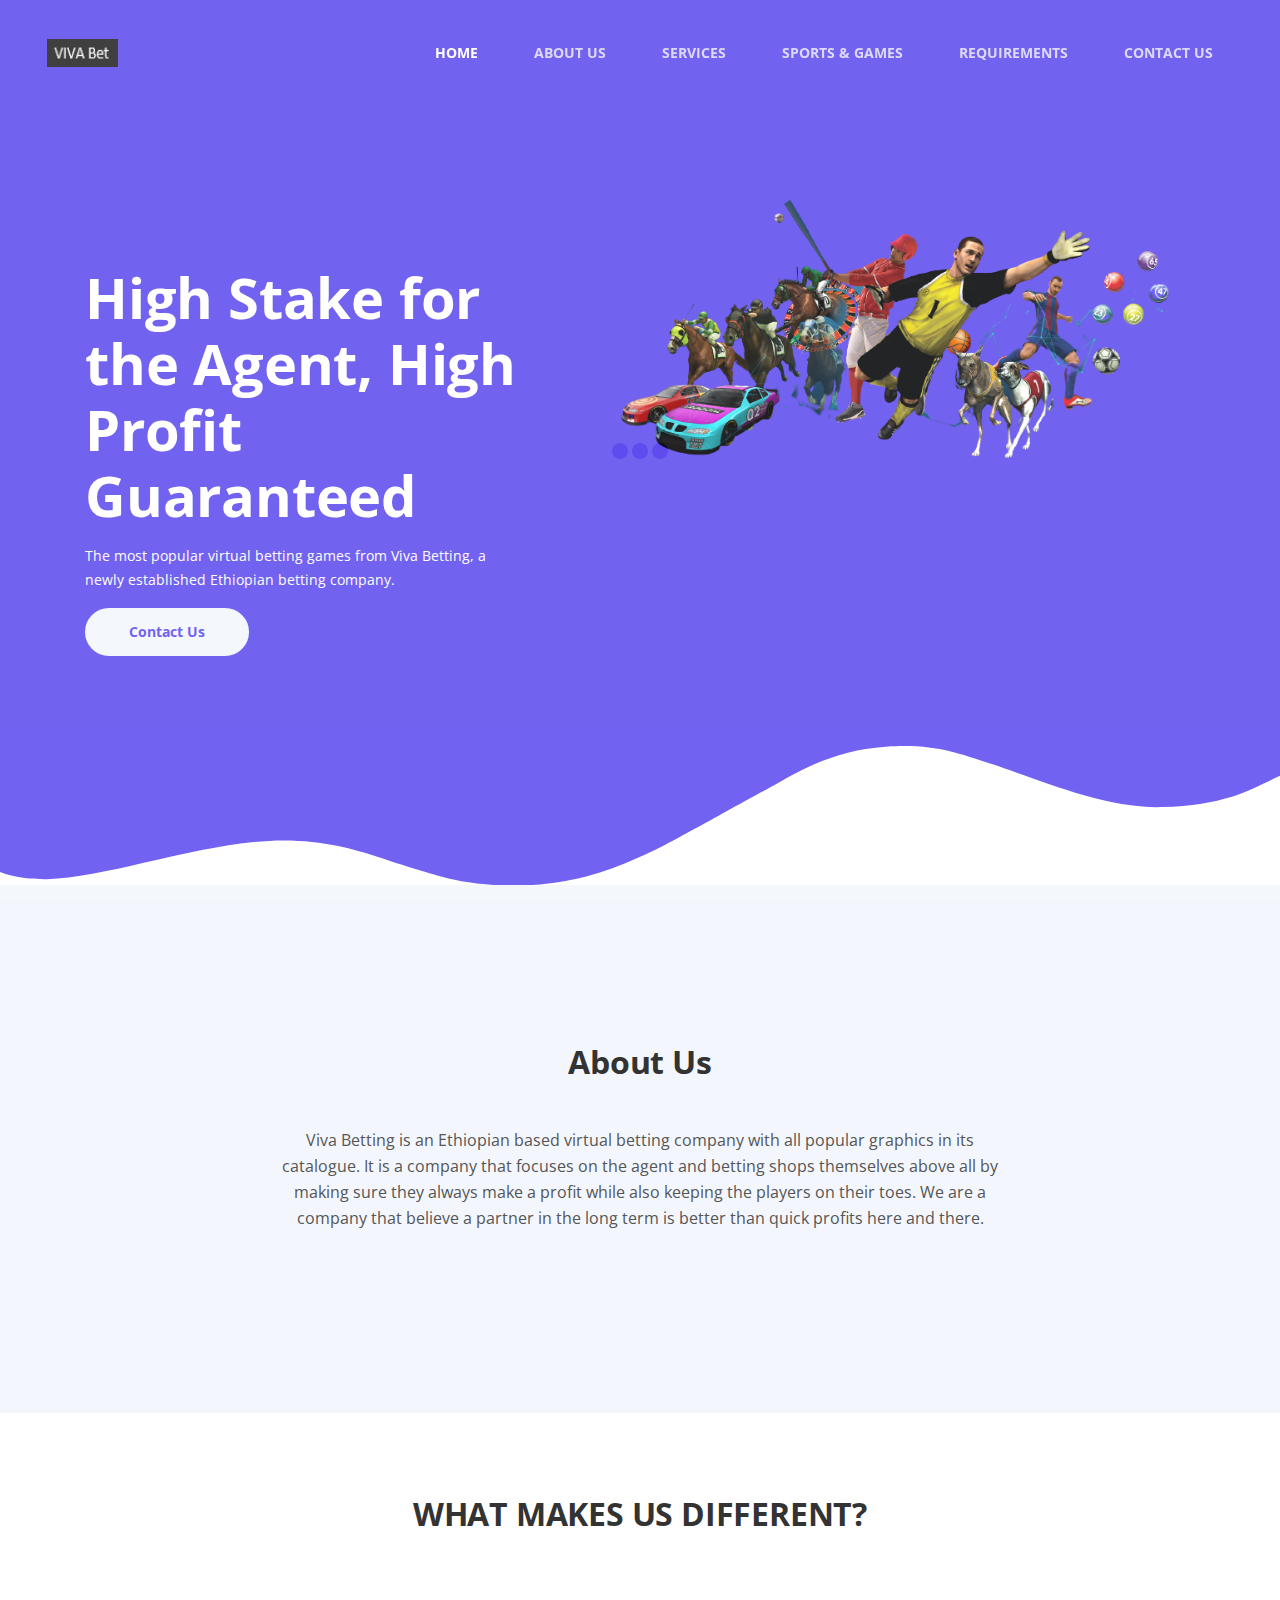
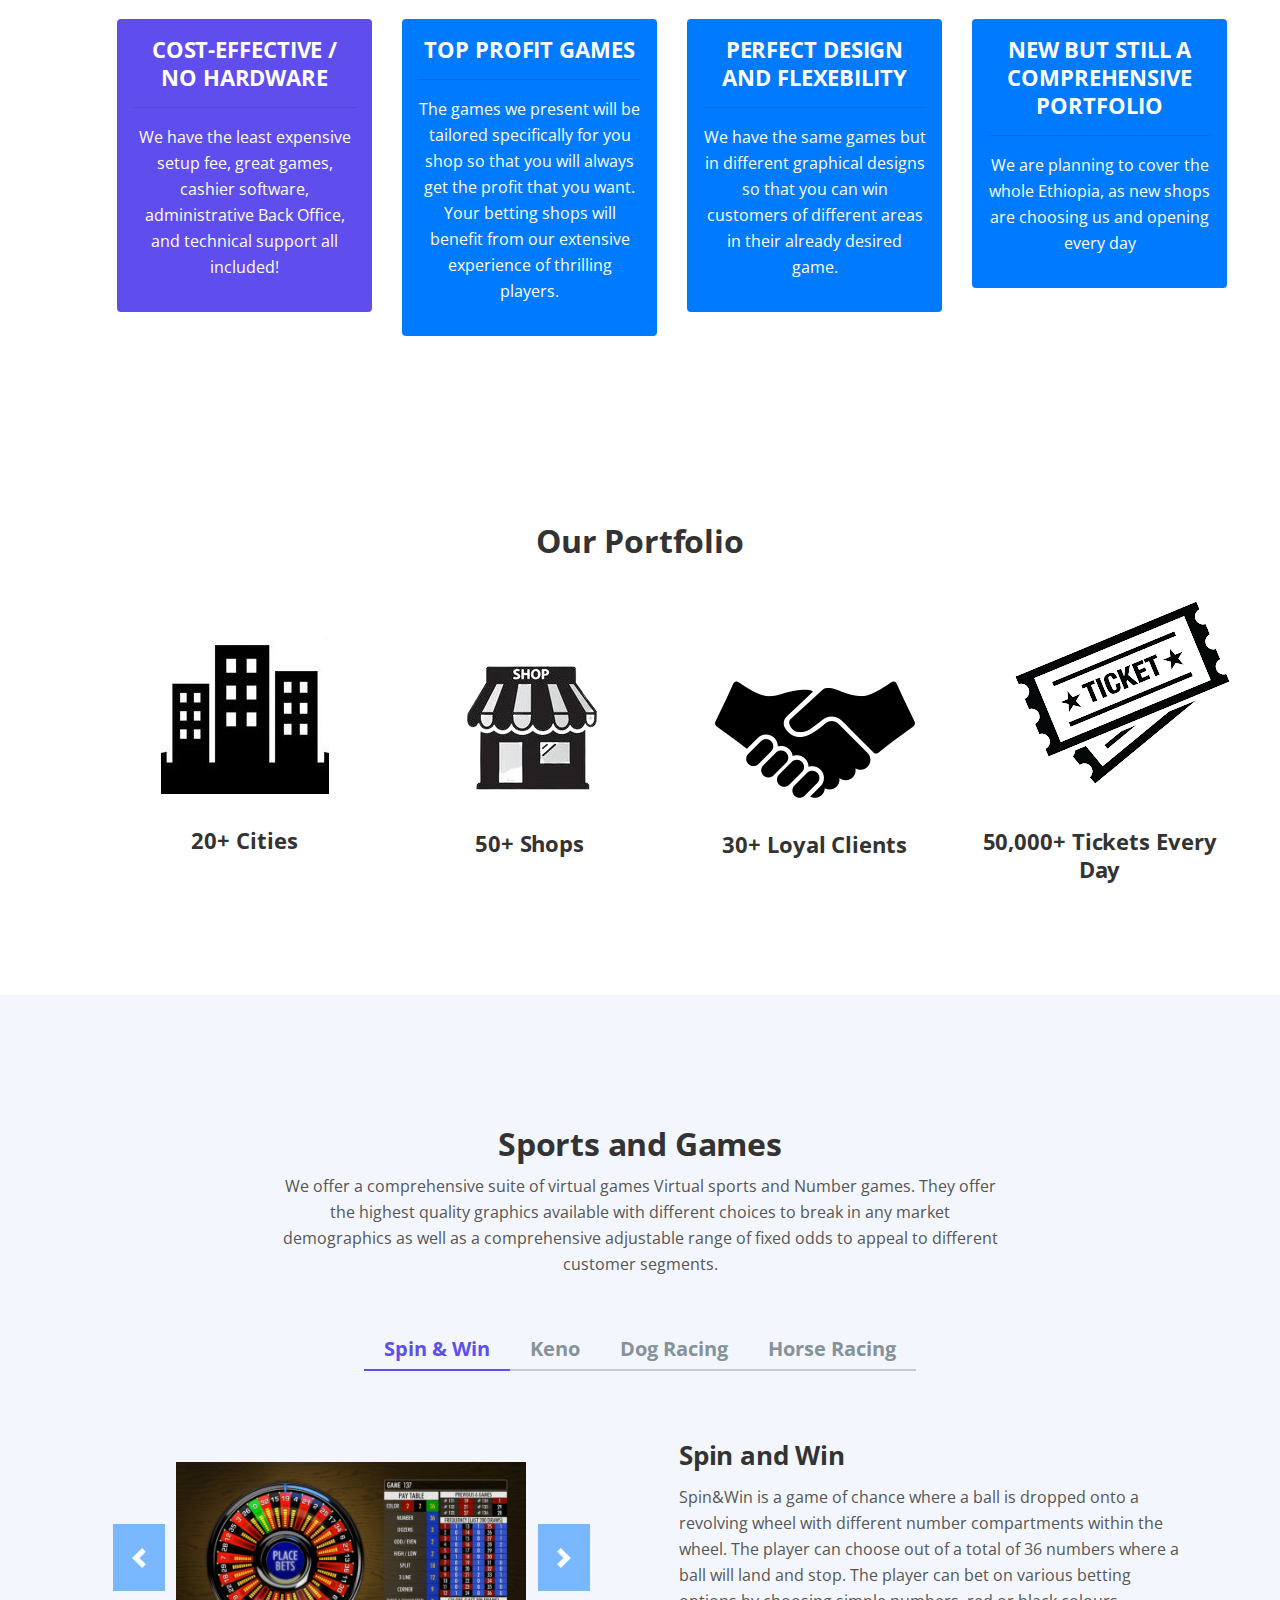
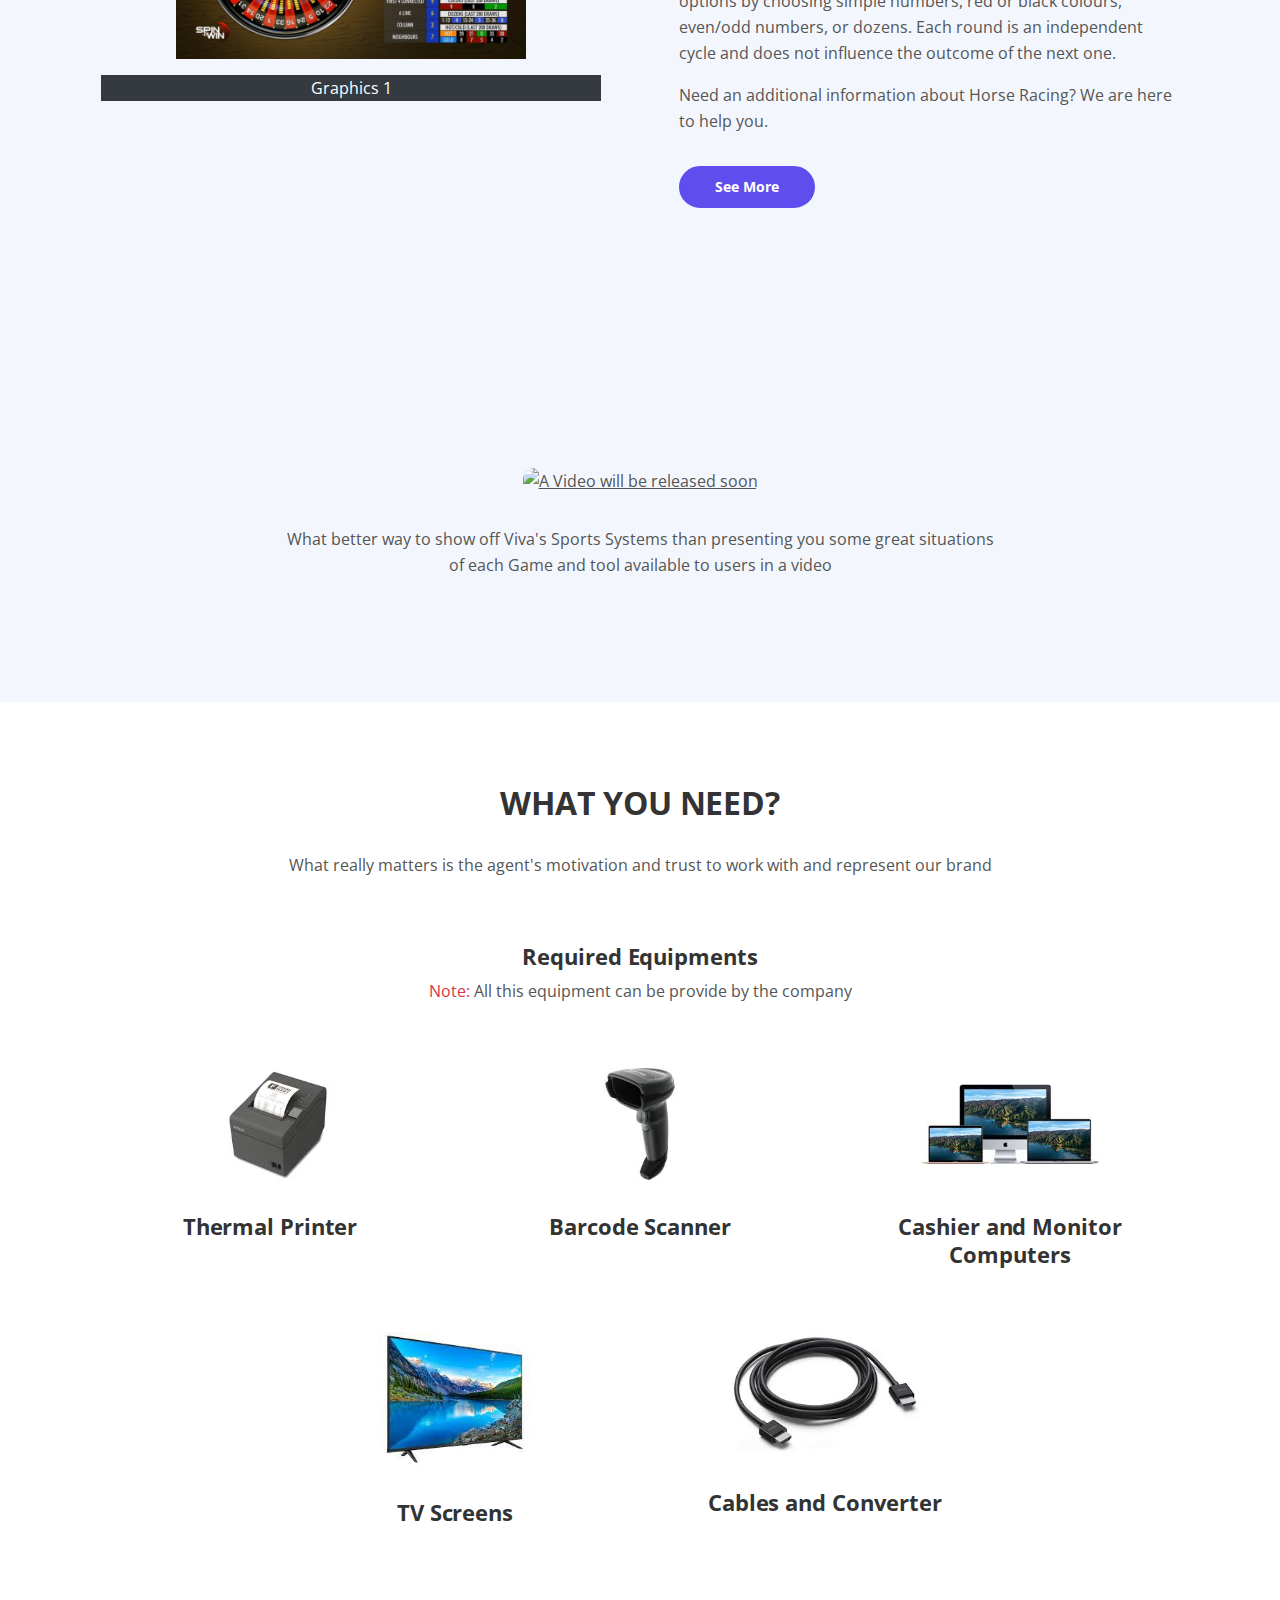
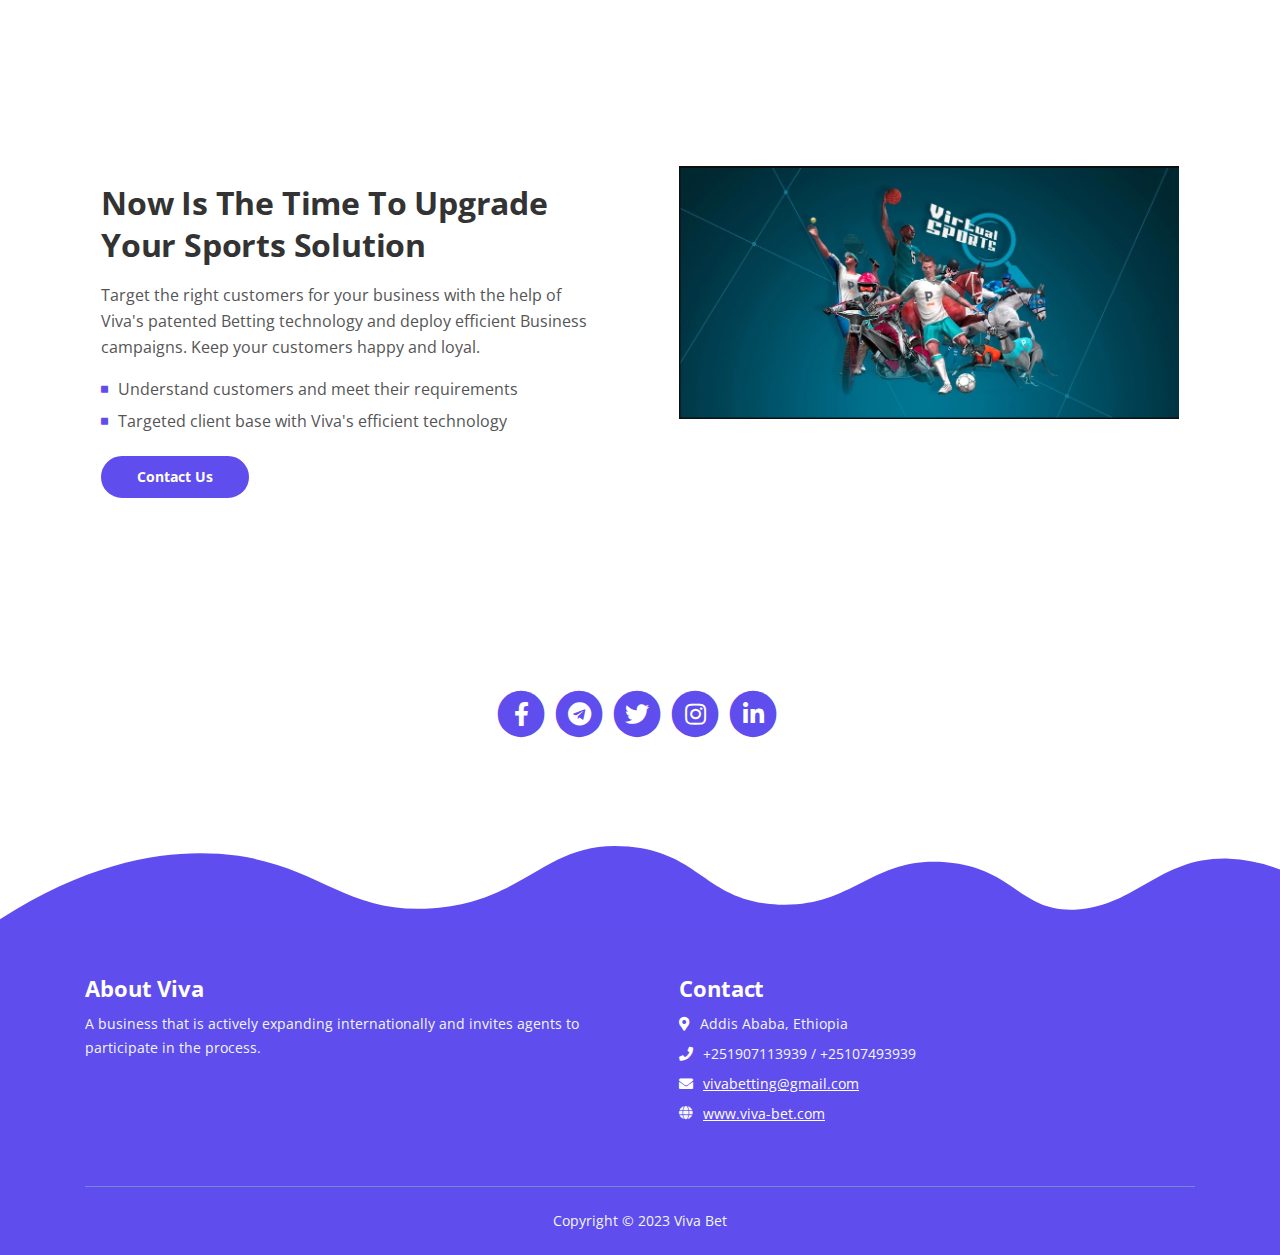
==== index-amh.html @ ebb405bd "index amh and eng uploaded" ====
<!DOCTYPE html>
<html lang="en">
<head>
    <meta charset="utf-8">
    <meta name="viewport" content="width=device-width, initial-scale=1, shrink-to-fit=no">
    
    <!-- SEO Meta Tags -->
    <meta name="description" content="Viva is a HTML landing page built with Bootstrap">
    <meta name="author" content="Inovatik">

  <meta property="og:site_name" content="" />
	<meta property="og:site" content="" /> 
	<meta property="og:title" content=""/> 
	<meta property="og:description" content="" /> 
	<meta property="og:image" content="" /> 
	<meta property="og:url" content="" /> 
	<meta property="og:type" content="article" />

    <title>Viva Bet</title>
    <link href="https://fonts.googleapis.com/css?family=Open+Sans:400,400i,700&display=swap&subset=latin-ext" rel="stylesheet">
    <link href="css/bootstrap.css" rel="stylesheet">
    <link href="css/fontawesome-all.css" rel="stylesheet">
    <link href="css/swiper.css" rel="stylesheet">
	<link href="css/magnific-popup.css" rel="stylesheet">
	<link href="css/styles.css" rel="stylesheet">
    <link rel="icon" href="images/favicon.ico">
</head>
<body data-spy="scroll" data-target=".fixed-top">
	<div class="spinner-wrapper">
        <div class="spinner">
            <div class="bounce1"></div>
            <div class="bounce2"></div>
            <div class="bounce3"></div>
        </div>
    </div>

    <nav class="navbar navbar-expand-lg navbar-dark navbar-custom fixed-top">
        <div class="container">
            <a class="navbar-brand logo-image text-decoration-none" href="index.html">
                <img src="images/logo.jpg" alt="alternative">
                </a> 
            <button class="navbar-toggler" type="button" data-toggle="collapse" data-target="#navbarsExampleDefault" aria-controls="navbarsExampleDefault" aria-expanded="false" aria-label="Toggle navigation">
                <span class="navbar-toggler-awesome fas fa-bars"></span>
                <span class="navbar-toggler-awesome fas fa-times"></span>
            </button>
            <div class="collapse navbar-collapse" id="navbarsExampleDefault">
                <ul class="navbar-nav ml-auto">
                    <li class="nav-item mx-3">
                        <a class="nav-link page-scroll" href="#header">HOME <span class="sr-only">(current)</span></a>
                    </li>
                    <li class="nav-item mx-3">
                        <a class="nav-link page-scroll" href="#about">ABOUT US</a>
                    </li>  
                    <li class="nav-item mx-3">
                        <a class="nav-link page-scroll" href="#services">SERVICES</a>
                    </li>   
                    <li class="nav-item mx-3">
                        <a class="nav-link page-scroll" href="#sports">SPORTS & GAMES</a>
                    </li> 
                    <li class="nav-item dropdown mx-3">
                        <a class="nav-link page-scroll" href="#requirements">REQUIREMENTS</a>
                    </li>
                    <li class="nav-item dropdown mx-3">
                        <a class="nav-link page-scroll" href="#contact">CONTACT US</a>
                    </li>
                </ul>
            </div>
        </div>
    </nav> 
    <header id="header" class="header">
        <div class="header-content">
            <div class="container">
                <div class="row">
                    <div class="col-lg-6 col-xl-5">
                        <div class="text-container">
                            <h1>
                                High Stake for the Agent, High Profit Guaranteed
                            </h1>
                            <p class="p-small text-white"> The most popular virtual betting games from Viva Betting, a newly established Ethiopian betting company. </p>
                            <a class="btn-solid-lg page-scroll" href="#contact">Contact Us</a>
                        </div>
                    </div> 
                    <div class="col-lg-6 col-xl-7">
                        <div class="image-container">
                            <div class="img-wrapper">
                                <img class="img-fluid" src="images/virtual-sports.png" alt="alternative">
                            </div>
                        </div> 
                    </div> 
                </div>
            </div> 
        </div> 
    </header>

    <svg class="header-frame" data-name="Layer 1" xmlns="http://www.w3.org/2000/svg" preserveAspectRatio="none" viewBox="0 0 1920 310"><defs><style>.cls-1{fill:#5f4def;}</style></defs><title>header-frame</title><path class="cls-1" d="M0,283.054c22.75,12.98,53.1,15.2,70.635,14.808,92.115-2.077,238.3-79.9,354.895-79.938,59.97-.019,106.17,18.059,141.58,34,47.778,21.511,47.778,21.511,90,38.938,28.418,11.731,85.344,26.169,152.992,17.971,68.127-8.255,115.933-34.963,166.492-67.393,37.467-24.032,148.6-112.008,171.753-127.963,27.951-19.26,87.771-81.155,180.71-89.341,72.016-6.343,105.479,12.388,157.434,35.467,69.73,30.976,168.93,92.28,256.514,89.405,100.992-3.315,140.276-41.7,177-64.9V0.24H0V283.054Z"/></svg>


    <div id="about" class="tabs">
        <div class="container">
            <div class="row">
                <div class="col-lg-12">
                    <h1 class="my-4 text-center"> About Us </h1>
                </div>
                <p class="p-heading mt-3">
                    Viva Betting is an Ethiopian based virtual betting company with all popular graphics in its catalogue. It is a company that focuses on the agent and betting shops themselves above all by making sure they always make a profit while also keeping the players on their toes.
We are a company that believe a partner in the long term is better than quick profits here and there.
                </p>
                </div>  
                </div>  
                </div>

    <div id="services">
    <div class="cards-1">
        <div class="container">
            <div class="row">
                <div class="col-lg-12">
                    <h1 class="my-4"> WHAT MAKES US DIFFERENT? </h1>
                </div>
            </div>
            <div class="row pt-5">
                    <div class="col-md-3 mt-2">
                    <div class="card p-3" style="background-color: #5f4dee;">
                        <div class="card-body">
                            <h4 class="card-title text-white"> COST-EFFECTIVE / NO HARDWARE </h4>
                            <hr/>
                            <p class="text-white"> We have the least expensive setup fee, great games, cashier software, administrative Back Office, and technical support all included!</p>
                        </div>
                    </div>
                </div>

                <div class="col-md-3 mt-2">
                    <div class="card bg-primary p-3">
                        <div class="card-body">
                            <h4 class="card-title text-white"> TOP PROFIT GAMES </h4>
                            <hr/>
                            <p class="text-white"> The games we present will be tailored specifically for you shop so that you will always get the profit that you want. Your betting shops will benefit from our extensive experience of thrilling players. </p>
                        </div>
                    </div>
                </div>
                   
                <div class="col-md-3 mt-2">
                    <div class="card bg-primary p-3">
                        <div class="card-body">
                            <h4 class="card-title text-white">  PERFECT DESIGN AND FLEXEBILITY </h4>
                            <hr/>
                            <p class="text-white"> We have the same games but in different graphical designs so that you can win customers of different areas in their already desired game. </p>
                        </div>
                    </div>
                </div>
                        
                <div class="col-md-3 mt-2">
                <div class="card bg-primary p-3">
                    <div class="card-body">
                        <h4 class="card-title text-white">  NEW BUT STILL A COMPREHENSIVE PORTFOLIO </h4>
                        <hr/>
                        <p class="text-white"> We are planning to cover the whole Ethiopia, as new shops are choosing us and opening every day</p>
                    </div>
                </div>
            </div>

            </div> 
        </div> 
    </div> 

      <div id="services">
    <div class="cards-1">
        <div class="container">
            <div class="row">
                <div class="col-lg-12">
                    <h1 class="my-4"> Our Portfolio </h1>
                </div>
            </div>
            <div class="row">
                <div class="col-md-3 mt-5">
                    <div class="card">
                        <div class="card-body">
                            <div class="card-image">
                                <img src="images/city.jpg" alt="city">
                            </div>
                            <h4 class="card-title"> 20+ Cities </h4>
                        </div>
                    </div>
                </div>

                <div class="col-md-3 mt-5">
                    <div class="card mt-3 pt-1">
                        <div class="card-body">
                            <div class="card-image">
                                <img src="images/shop.png" alt="shop">
                            </div>
                            <h4 class="card-title"> 50+ Shops </h4>
                        </div>
                    </div>
                </div>

                <div class="col-md-3 mt-2">
                    <div class="card">
                        <div class="card-body">
                            <div class="card-image">
                                <img src="images/client.png" alt="client">
                            </div>
                            <h4 class="card-title"> 30+ Loyal Clients </h4>
                        </div>
                    </div>
                </div>
                   
                <div class="col-md-3">
                    <div class="card">
                        <div class="card-body">
                            <div class="card-image">
                                <img src="images/ticket.png" alt="ticket">
                            </div>

                             <h4 class="card-title"> 50,000+ Tickets Every Day </h4>
                            </div>
                    </div>
                    
                </div> 
            </div> 
        </div> 
    </div> 
    
    <div id="sports" class="tabs">
        <div class="container">
            <div class="row">
                <div class="col-lg-12">
                    <h2 class="h2-heading"> Sports and Games </h2>
                    <p class="p-heading">
                        We offer a comprehensive suite of virtual games Virtual sports and Number games. They offer the highest quality graphics available with different choices to break in any market demographics as well as a comprehensive adjustable range of fixed odds to appeal to different customer segments.
                    </p>
                </div>
            </div> 
            <div class="row">
                <div class="col-lg-12">
                    <ul class="nav nav-tabs" id="argoTabs" role="tablist">
			     <li class="nav-item">
                            <a class="nav-link active" id="nav-tab-3" data-toggle="tab" href="#tab-3" role="tab"
                             aria-controls="tab-3" aria-selected="false">
                             Spin & Win 
                            </a>
                        </li>
                        <li class="nav-item">
                            <a class="nav-link" id="nav-tab-4" data-toggle="tab" href="#tab-4" role="tab"
                             aria-controls="tab-4" aria-selected="false">
                             Keno 
                            </a>
                        </li>
                       
                        <li class="nav-item">
                            <a class="nav-link" id="nav-tab-2" data-toggle="tab" href="#tab-2" role="tab" 
                            aria-controls="tab-2" aria-selected="false">
                            Dog Racing
                        </a>
                        </li>
                        <li class="nav-item">
                            <a class="nav-link" id="nav-tab-1" data-toggle="tab" href="#tab-1" role="tab" aria-controls="tab-1" aria-selected="true">Horse Racing</a>
                        </li>
                    </ul>
                    
                    <div class="tab-content" id="argoTabsContent">

                        <div class="tab-pane fade show active" id="tab-3" role="tabpanel" aria-labelledby="tab-3">
                            <div class="row">
                                <div class="col-lg-6">
                                    <div class="image-container">
                                          <div id="myCarousel-2" class="carousel slide" data-ride="carousel">
  <div class="carousel-inner">
    <div class="carousel-item active">
     <img class="d-block mt-5" src="images/spin-win.jpg" alt="Graphics slide 1" style="width:70%;margin-left: 15%;">
      <div class="mt-3 bg-dark text-center text-white">Graphics 1</div>
    </div>
    <div class="carousel-item">
      <img class="d-block mt-5" src="images/spin-win2.jpg" alt="Graphics slide 2" style="width:70%;margin-left: 15%;">
      <div class="mt-3 bg-dark text-center text-white">Graphics 2</div>
    </div>
  </div>
  <a class="carousel-control-prev" href="#myCarousel-2" role="button" data-slide="prev">
     <div class="p-3 pt-4 bg-primary">
    <span class="carousel-control-prev-icon" aria-hidden="true"></span>
    <span class="sr-only">Previous</span>
    </div>
  </a>
  <a class="carousel-control-next" href="#myCarousel-2" role="button" data-slide="next">
    <div class="p-3 pt-4 bg-primary">
    <span class="carousel-control-next-icon" aria-hidden="true"></span>
    <span class="sr-only">Next</span>
    </div>  
  </a>
</div>
                                    </div> 
                                </div> 
                                <div class="col-lg-6">
                                    <div class="text-container">
                                        <h3>Spin and Win</h3>
                                        <p> Spin&Win is a game of chance where a ball is dropped onto a revolving wheel with different number compartments within the wheel. The player can choose out of a total of 36 numbers where a ball will land and stop. The player can bet on various betting options by choosing simple numbers, red or black colours, even/odd numbers, or dozens. Each round is an independent cycle and does not influence the outcome of the next one.
</p>
                                        
                                        <p>Need an additional information about Horse Racing? We are here to help you.</p>
                                        <a class="btn-solid-reg popup-with-move-anim mt-3" href="#details-lightbox-3">See More</a>
                                    </div> 
                                </div> 
                            </div> 
                                                </div> 

 <div class="tab-pane fade" id="tab-4" role="tabpanel" aria-labelledby="tab-4">
    <div class="row">
        <div class="col-lg-6">
            <div class="image-container">
                                                                     <div id="myCarousel-3" class="carousel slide" data-ride="carousel">
  <div class="carousel-inner">
    <div class="carousel-item active">
     <img class="d-block mt-5" src="images/keno.jpg" alt="Graphics slide 1" style="width:70%;margin-left: 15%;">
      <div class="mt-3 bg-dark text-center text-white">Graphics 1</div>
    </div>
    <div class="carousel-item">
      <img class="d-block mt-5" src="images/keno2.jpg" alt="Graphics slide 2" style="width:70%;margin-left: 15%;">
      <div class="mt-3 bg-dark text-center text-white">Graphics 2</div>
    </div>
  </div>
  <a class="carousel-control-prev" href="#myCarousel-3" role="button" data-slide="prev">
     <div class="p-3 pt-4 bg-primary">
    <span class="carousel-control-prev-icon" aria-hidden="true"></span>
    <span class="sr-only">Previous</span>
    </div>
  </a>
  <a class="carousel-control-next" href="#myCarousel-3" role="button" data-slide="next">
    <div class="p-3 pt-4 bg-primary">
    <span class="carousel-control-next-icon" aria-hidden="true"></span>
    <span class="sr-only">Next</span>
    </div>  
  </a>
</div>
            </div>
        </div>
        <div class="col-lg-6">
            <div class="text-container">
                <h3>Keno</h3>
                <p>Keno is a fixed odds game based on a number draw. There are 80 consecutive numbers in the draw numbered from 1 to 80. 20 numbers are drawn from the 80. Players predict between 1 and 10 from the 20 numbers drawn.

                    These number sets that players predict are called “spots”. A spot selection equates to a game. A simulation of a ball drawing device depicts each ball being drawn.</p>
                <p> Need an additional information about Keno? We are here to help you.</p>
                 <a class="btn-solid-reg popup-with-move-anim mt-3" href="#details-lightbox-4">See More</a>
            </div>
        </div> 
    </div> 
</div> 

                       
                        <div class="tab-pane fade" id="tab-2" role="tabpanel" aria-labelledby="tab-2">
                            <div class="row">
                                <div class="col-lg-6">
                                    <div class="image-container">
                                                                                             
                                        <div id="myCarousel-4" class="carousel slide" data-ride="carousel">
  <div class="carousel-inner">
    <div class="carousel-item active">
     <img class="d-block mt-5" src="images/dog-racing.jpg" alt="Graphics slide 1" style="width:70%;margin-left: 15%;">
      <div class="mt-3 bg-dark text-center text-white">Graphics 1</div>
    </div>
  </div>
   <!-- 
  <a class="carousel-control-prev" href="#myCarousel-4" role="button" data-slide="prev">
     <div class="p-3 pt-4 bg-primary">
    <span class="carousel-control-prev-icon" aria-hidden="true"></span>
    <span class="sr-only">Previous</span>
    </div>
  </a>
  <a class="carousel-control-next" href="#myCarousel-4" role="button" data-slide="next">
    <div class="p-3 pt-4 bg-primary">
    <span class="carousel-control-next-icon" aria-hidden="true"></span>
    <span class="sr-only">Next</span>
    </div>  
  </a>
    -->
</div>
                                    </div> 
                                </div>
                                <div class="col-lg-6">
                                    <div class="text-container">
                                        <h3>What is Dog Racing?</h3>
                                        <p>Greyhound racing is a much-enjoyed event across the globe, and now the life-like virtual version is available at your fingertips. Our Greyhound Racing is the HD 3D animation of the sport, offering action packed races of 6 to 8 runners every 6 minutes. This provides dynamic odds on a variety of single and combination bets.</p>
                                        <p>Need an additional information about Horse Racing? We are here to help you.</p>
                                        <a class="btn-solid-reg popup-with-move-anim mt-3" href="#details-lightbox-2">See More</a>
                                    </div> 
                                </div> 
                            </div> 
                        </div> 

                        <div class="tab-pane fade" id="tab-1" role="tabpanel" aria-labelledby="tab-1">
                            <div class="row">
                                <div class="col-lg-6">
                                    <div class="image-container">
                                        <div id="myCarousel" class="carousel slide" data-ride="carousel">
  <div class="carousel-inner">
    <div class="carousel-item active">
     <img class="d-block mt-5" src="images/horse-racing.jpg" alt="Graphics slide 1" style="width:70%;margin-left: 15%;">
      <div class="mt-3 bg-dark text-center text-white">Graphics 1</div>
    </div>
  </div>
   <!-- 
  <a class="carousel-control-prev" href="#myCarousel" role="button" data-slide="prev">
     <div class="p-3 pt-4 bg-primary">
    <span class="carousel-control-prev-icon" aria-hidden="true"></span>
    <span class="sr-only">Previous</span>
    </div>
  </a>
  <a class="carousel-control-next" href="#myCarousel" role="button" data-slide="next">
    <div class="p-3 pt-4 bg-primary">
    <span class="carousel-control-next-icon text-dark" aria-hidden="true"></span>
    <span class="sr-only">Next</span>
    </div>  
  </a>
    -->
</div>
                                    </div> 
                                </div> 
                                <div class="col-lg-6">
                                    <div class="text-container">
                                        <h3>What is Horse Racing?</h3>
                                        <ul>
                                            <li> <span class="fa-li"></span> Horse Racing is a sport that involves two or more horses racing over a set distance for competition.</li>
                                            <li> <span class="fa-li"></span> Horse Racing is one of the most popular sports in the world.</li>
                                             </ul>
                                             
                                        <p>Need an additional information about Horse Racing? We are here to help you.</p>
                                        <a class="btn-solid-reg popup-with-move-anim mt-3" href="#details-lightbox-1">See More</a>
                                    </div>
                                </div> 
                            </div> 
                        </div> 


                    </div> 
                </div>
            </div>
        </div> 
    </div> 
    
    <div id="details-lightbox-1" class="lightbox-basic zoom-anim-dialog mfp-hide">
        <div class="container">
            <div class="row">
                <button title="Close (Esc)" type="button" class="mfp-close x-button">×</button>
                <div class="col-lg-8">
                    <div class="image-container">
                                                                     <div id="myCarousel-5" class="carousel slide" data-ride="carousel">
  <div class="carousel-inner">
    <div class="carousel-item active">
     <img class="d-block mt-5" src="images/horse-racing.jpg" alt="Graphics slide 1" style="width:70%;margin-left: 15%;">
      <div class="mt-3 bg-dark text-center text-white">Graphics 1</div>
    </div>
  </div>
   <!-- 
  <a class="carousel-control-prev" href="#myCarousel-5" role="button" data-slide="prev">
     <div class="p-3 pt-4 bg-primary">
    <span class="carousel-control-prev-icon" aria-hidden="true"></span>
   <span class="sr-only">Previous</span> 
    </div>
  </a>
  <a class="carousel-control-next" href="#myCarousel-5" role="button" data-slide="next">
    <div class="p-3 pt-4 bg-primary">
    <span class="carousel-control-next-icon" aria-hidden="true"></span>
    <span class="sr-only">Next</span>
    </div>  
  </a>
  -->
</div>
                    </div>
                </div> 
                <div class="col-lg-4">
                    <h3>Horse Racing</h3>
                    <hr>
                    <h5>Features</h5>
                   <ul class="list-unstyled li-space-lg">
                        <li class="media">
                            <i class="fas fa-square"></i><div class="media-body">600 horses database of varying ability and style</div>
                        </li>
                        <li class="media">
                            <i class="fas fa-square"></i><div class="media-body">in-game advertising</div>
                        </li>
                        <li class="media">
                            <i class="fas fa-square"></i><div class="media-body">bet markets variety as applied in real horse racing</div>
                        </li>
                    </ul>
                    <a class="btn-solid-reg mfp-close" href="#contact">Contact Us</a> <a class="btn-outline-reg mfp-close as-button" href="#screenshots">BACK</a>
                </div>
            </div>
        </div>
    </div> 

    <div id="details-lightbox-2" class="lightbox-basic zoom-anim-dialog mfp-hide">
        <div class="container">
            <div class="row">
                <button title="Close (Esc)" type="button" class="mfp-close x-button">×</button>
                <div class="col-lg-8">
                    <div class="image-container">
                                                                    <div id="myCarousel-6" class="carousel slide" data-ride="carousel">
  <div class="carousel-inner">
    <div class="carousel-item active">
     <img class="d-block mt-5" src="images/dog-racing.jpg" alt="Graphics slide 1" style="width:70%;margin-left: 15%;">
      <div class="mt-3 bg-dark text-center text-white">Graphics 1</div>
    </div>
  </div>
   <!-- 
  <a class="carousel-control-prev" href="#myCarousel-6" role="button" data-slide="prev">
     <div class="p-3 pt-4 bg-primary">
    <span class="carousel-control-prev-icon" aria-hidden="true"></span>
    <span class="sr-only">Previous</span>
    </div>
  </a>
  <a class="carousel-control-next" href="#myCarousel-6" role="button" data-slide="next">
    <div class="p-3 pt-4 bg-primary">
    <span class="carousel-control-next-icon" aria-hidden="true"></span>
    <span class="sr-only">Next</span>
    </div>  
  </a>
    -->
</div>
                    </div>
                </div> 
                <div class="col-lg-4">
                    <h3>Dog Racing</h3>
                    <hr>
                    <h5>Features</h5>
                   <ul class="list-unstyled li-space-lg">
                        <li class="media">
                            <i class="fas fa-square"></i><div class="media-body">Progressive jackpots</div>
                        </li>
                        <li class="media">
                            <i class="fas fa-square"></i><div class="media-body">Customizable frequency of races</div>
                        </li>
                        <li class="media">
                            <i class="fas fa-square"></i><div class="media-body">Realistic odds weighted by runners ability</div>
                        </li>
                        <li class="media">
                            <i class="fas fa-square"></i><div class="media-body">Adaptable game engine to fit any regulatory framework</div>
                        </li>
                    </ul>
                    <a class="btn-solid-reg mfp-close" href="#contact">Contact Us</a> <a class="btn-outline-reg mfp-close as-button" href="#screenshots">BACK</a>
                </div>
            </div>
        </div>
    </div> 

    <div id="details-lightbox-3" class="lightbox-basic zoom-anim-dialog mfp-hide">
        <div class="container">
            <div class="row">
                <button title="Close (Esc)" type="button" class="mfp-close x-button">×</button>
                <div class="col-lg-8">
                    <div class="image-container">
                                                                     <div id="myCarousel-7" class="carousel slide" data-ride="carousel">
  <div class="carousel-inner">
    <div class="carousel-item active">
     <img class="d-block mt-5" src="images/spin-win.jpg" alt="Graphics slide 2" style="width:70%;margin-left: 15%;">
      <div class="mt-3 bg-dark text-center text-white">Graphics 1</div>
    </div>
    <div class="carousel-item">
      <img class="d-block mt-5" src="images/spin-win2.jpg" alt="Graphics slide 2" style="width:70%;margin-left: 15%;">
      <div class="mt-3 bg-dark text-center text-white">Graphics 2</div>
    </div>
  </div>
  <a class="carousel-control-prev" href="#myCarousel-7" role="button" data-slide="prev">
     <div class="p-3 pt-4 bg-primary">
    <span class="carousel-control-prev-icon" aria-hidden="true"></span>
    <span class="sr-only">Previous</span>
    </div>
  </a>
  <a class="carousel-control-next" href="#myCarousel-7" role="button" data-slide="next">
    <div class="p-3 pt-4 bg-primary">
    <span class="carousel-control-next-icon" aria-hidden="true"></span>
    <span class="sr-only">Next</span>
    </div>  
  </a>
</div>
                    </div>
                </div> 
                <div class="col-lg-4">
                    <h3>Spin and Win</h3>
                    <hr>
                    <h5>Features</h5>
                   <ul class="list-unstyled li-space-lg">
                        <li class="media">
                            <i class="fas fa-square"></i><div class="media-body"> Simple and fun design 
                            </div>
                        </li>
                        <li class="media">
                            <i class="fas fa-square"></i><div class="media-body">Extensive odds</div>
                        </li>
                        <li class="media">
                            <i class="fas fa-square"></i><div class="media-body">Jackpot feature availbale</div>
                        </li>
                    </ul>
                    <a class="btn-solid-reg mfp-close" href="#contact">Contact Us</a> <a class="btn-outline-reg mfp-close as-button" href="#screenshots">BACK</a>
                </div>
            </div>
        </div>
    </div> 

    
    <div id="details-lightbox-4" class="lightbox-basic zoom-anim-dialog mfp-hide">
        <div class="container">
            <div class="row">
                <button title="Close (Esc)" type="button" class="mfp-close x-button">×</button>
                <div class="col-lg-8">
                    <div class="image-container">
                                                                     <div id="myCarousel-8" class="carousel slide" data-ride="carousel">
  <div class="carousel-inner">
    <div class="carousel-item active">
     <img class="d-block mt-5" src="images/keno.jpg" alt="Graphics slide 1" style="width:70%;margin-left: 15%;">
      <div class="mt-3 bg-dark text-center text-white">Graphics 1</div>
    </div>
    <div class="carousel-item">
      <img class="d-block mt-5" src="images/keno2.jpg" alt="Graphics slide " style="width:70%;margin-left: 15%;">
      <div class="mt-3 bg-dark text-center text-white">Graphics 2</div>
    </div>
  </div>
  <a class="carousel-control-prev" href="#myCarousel-8" role="button" data-slide="prev">
     <div class="p-3 pt-4 bg-primary">
    <span class="carousel-control-prev-icon" aria-hidden="true"></span>
    <span class="sr-only">Previous</span>
    </div>
  </a>
  <a class="carousel-control-next" href="#myCarousel-8" role="button" data-slide="next">
    <div class="p-3 pt-4 bg-primary">
    <span class="carousel-control-next-icon" aria-hidden="true"></span>
    <span class="sr-only">Next</span>
    </div>  
  </a>
</div>
                    </div>
                </div> 
                <div class="col-lg-4">
                    <h3>Keno</h3>
                    <hr>
                    <h5>Features</h5>
                   <ul class="list-unstyled li-space-lg">
                        <li class="media">
                            <i class="fas fa-square"></i><div class="media-body">Simple and fun design</div>
                        </li>
                        <li class="media">
                            <i class="fas fa-square"></i><div class="media-body">80 numbers in total</div>
                        </li>
                        <li class="media">
                            <i class="fas fa-square"></i><div class="media-body">20 numbers drawn per draw</div>
                        </li>
                        <li class="media">
                            <i class="fas fa-square"></i><div class="media-body">up to 10 number selections by the player per draw</div>
                        </li>
                    </ul>
                    <a class="btn-solid-reg mfp-close" href="#contact">Contact Us</a> <a class="btn-outline-reg mfp-close as-button" href="#screenshots">BACK</a>
                </div>
            </div>
        </div>
    </div> 

    <div id="video" class="basic-2">
        <div class="container">
            <div class="row">
                <div class="col-lg-12">
                    <div class="image-container">
                        <div class="video-wrapper">
                            <a class="popup-youtube" href="https://www.youtube.com/watch?v=svUGbf2_fPI" data-effect="fadeIn">
                                <img class="img-fluid" src="#" alt="A Video will be released soon">
                                <!--  <span class="video-play-button"> -->
                                    
                                </span>
                            </a>
                        </div> 
                    </div> 
                    <div class="p-heading">
                        What better way to show off Viva's Sports Systems than presenting you some great situations of each Game and tool available to users in a video</div>        
                </div>
            </div> 
        </div> 
    </div> 
    </div>

    <div id="requirements">
        <div class="cards-1">
            <div class="container">
                <div class="row">
                    <div class="col-lg-12">
                        <h1 class="my-4"> WHAT YOU NEED? </h1>
                        <p>
                            What really matters is the agent's motivation and trust to work with and represent our brand
                        </p>
                    </div>
                </div>
                <div class="row">
                    <div class="col-lg-12 my-5">
                        <h4>Required Equipments</h4>
                        <p><span class="text-danger">Note: </span>All this equipment can be provide by the company</p>
                    </div>
                    <div class="col-lg-12">
                        <div class="card">
                            <div class="card-image">
                                <img class="img-fluid" src="images/thermal-printer.jpeg" alt="alternative">
                            </div>
                            <div class="card-body">
                                <h4 class="card-title"> Thermal Printer </h4>
                            </div>
                        </div>

                        <div class="card">
                            <div class="card-image">
                                <img class="img-fluid" src="images/barcode.jpeg" alt="alternative">
                            </div>
                            <div class="card-body">
                                <h4 class="card-title"> Barcode Scanner </h4>
                            </div>
                        </div>

                        <div class="card">
                            <div class="card-image">
                                <img class="img-fluid" src="images/computers.jpeg" alt="alternative">
                            </div>
                            <div class="card-body">
                                <h4 class="card-title"> Cashier and Monitor Computers </h4>
                            </div>
                        </div>

                        <div class="card">
                            <div class="card-image">
                                <img class="img-fluid" src="images/tv.jpeg" alt="alternative">
                            </div>
                            <div class="card-body">
                                <h4 class="card-title"> TV Screens </h4>
                            </div>
                        </div>

                        <div class="card">
                            <div class="card-image">
                                <img class="img-fluid" src="images/cables.jpeg" alt="alternative">
                            </div>
                            <div class="card-body">
                                <h4 class="card-title"> Cables and Converter </h4>
                            </div>
                        </div>

                    </div> 
                </div> 
            </div> 
        </div>

    <div id="details" class="basic-1">
        <div class="container">
            <div class="row">
                <div class="col-lg-6">
                    <div class="text-container">
                        <h2>Now Is The Time To Upgrade Your Sports Solution</h2>
                        <p>Target the right customers for your business with the help of Viva's patented Betting technology and deploy efficient Business campaigns. Keep your customers happy and loyal.</p>
                        <ul class="list-unstyled li-space-lg">
                            <li class="media">
                                <i class="fas fa-square"></i>
                                <div class="media-body">Understand customers and meet their requirements</div>
                            </li>
                            <li class="media">
                                <i class="fas fa-square"></i>
                                <div class="media-body">Targeted client base with Viva's efficient technology</div>
                            </li>
                        </ul>
                        <a class="btn-solid-reg page-scroll" href="#contact">Contact Us</a>
                    </div>
                </div> 
                <div class="col-lg-6">
                    <div class="image-container">
                        <img class="img-fluid" src="images/virtual-sports-2.jpg" alt="alternative">
                    </div> 
                </div> 
            </div> 
        </div> 
    </div>  
    
    <div class="form">
        <div class="container">
            <div class="row">
                <div class="col-lg-12">
                    <div class="icon-container">
                        <span class="fa-stack">
                            <a href="#your-link">
                                <i class="fas fa-circle fa-stack-2x"></i>
                                <i class="fab fa-facebook-f fa-stack-1x"></i>
                            </a>
                        </span>
                        <span class="fa-stack">
                            <a href="#your-link">
                                <i class="fas fa-circle fa-stack-2x"></i>
                                <i class="fab fa-telegram fa-stack-1x"></i>
                            </a>
                        </span>
                        <span class="fa-stack">
                            <a href="#your-link">
                                <i class="fas fa-circle fa-stack-2x"></i>
                                <i class="fab fa-twitter fa-stack-1x"></i>
                            </a>
                        </span>
                        <span class="fa-stack">
                            <a href="#your-link">
                                <i class="fas fa-circle fa-stack-2x"></i>
                                <i class="fab fa-instagram fa-stack-1x"></i>
                            </a>
                        </span>
                        <span class="fa-stack">
                            <a href="#your-link">
                                <i class="fas fa-circle fa-stack-2x"></i>
                                <i class="fab fa-linkedin-in fa-stack-1x"></i>
                            </a>
                        </span>
                    </div> 
                </div> 
              </div>
        </div>
    </div> 
    
    <svg class="footer-frame" data-name="Layer 2" xmlns="http://www.w3.org/2000/svg" preserveAspectRatio="none" viewBox="0 0 1920 79"><defs><style>.cls-2{fill:#5f4def;}</style></defs><title>footer-frame</title><path class="cls-2" d="M0,72.427C143,12.138,255.5,4.577,328.644,7.943c147.721,6.8,183.881,60.242,320.83,53.737,143-6.793,167.826-68.128,293-60.9,109.095,6.3,115.68,54.364,225.251,57.319,113.58,3.064,138.8-47.711,251.189-41.8,104.012,5.474,109.713,50.4,197.369,46.572,89.549-3.91,124.375-52.563,227.622-50.155A338.646,338.646,0,0,1,1920,23.467V79.75H0V72.427Z" transform="translate(0 -0.188)"/></svg>
    <div class="footer" id="contact">
        <div class="container">
            <div class="row">
                <div class="col-md-6">
                    <div class="footer-col first">
                        <h4>About Viva</h4>
                        <p class="p-small">
                            A business that is actively expanding internationally and invites agents to participate in the process. 
                        </p>
                    </div>
                </div> 

                <div class="col-md-6">
                    <div class="footer-col last">
                        <h4>Contact</h4>
                        <ul class="list-unstyled li-space-lg p-small">
                            <li class="media">
                                <i class="fas fa-map-marker-alt"></i>
                                <div class="media-body">Addis Ababa, Ethiopia</div>
                            </li>
                            <li class="media">
                                <i class="fas fa-phone"></i>
                                <div class="media-body">+251907113939 / +25107493939</div>
                            </li>
                            <li class="media">
                                <i class="fas fa-envelope"></i>
                                <div class="media-body">
                                    <a class="white" href="mailto:contact@viva-bet.com">vivabetting@gmail.com</a> 
                                </div>  
                            </li>
                            <li class="media">
                                <i class="fa fa-solid fa-globe pt-1"></i>
                                <div class="media-body">
                                    <a class="white" href="#header">www.viva-bet.com</a>
                                </div>
                            </li>
                        </ul>
                    </div> 
                </div> 
            </div>
        </div> 
    </div> 

    <div class="copyright">
        <div class="container">
            <div class="row">
                <div class="col-lg-12">
                    <p class="p-small">Copyright © 2023 <a href="#header">Viva Bet</a></p>
                </div> 
            </div>
        </div> 
    </div> 
    
    	
    <!-- Scripts -->
    <script src="js/jquery.min.js"></script> <!-- jQuery for Bootstrap's JavaScript plugins -->
    <script src="js/popper.min.js"></script> <!-- Popper tooltip library for Bootstrap -->
    <script src="js/bootstrap.min.js"></script> <!-- Bootstrap framework -->
    <script src="js/jquery.easing.min.js"></script> <!-- jQuery Easing for smooth scrolling between anchors -->
    <script src="js/swiper.min.js"></script> <!-- Swiper for image and text sliders -->
    <script src="js/jquery.magnific-popup.js"></script> <!-- Magnific Popup for lightboxes -->
    <script src="js/validator.min.js"></script> <!-- Validator.js - Bootstrap plugin that validates forms -->
    <script src="js/scripts.js"></script> <!-- Custom scripts -->
</body>
</html>
---- css/styles.css ----
body,
html {
    width: 100%;
	height: 100%;
}

body, p {
	color: #555; 
	font: 400 1rem/1.625rem "Open Sans", sans-serif;;
}

.p-large {
	font: 400 1.125rem/1.75rem "Open Sans", sans-serif;
}

.p-small {
	font: 400 0.875rem/1.5rem "Open Sans", sans-serif;
}

h1 {
	color: #333;
	font: 700 2rem/3.125rem "Open Sans", sans-serif;
	letter-spacing: -0.2px;
}

h2 {
	color: #333;
	font: 700 2rem/2.625rem "Open Sans", sans-serif;
	letter-spacing: -0.2px;
}

h3 {
	color: #333;
	font: 700 1.625rem/2.125rem "Open Sans", sans-serif;
	letter-spacing: -0.2px;
}

h4 {
	color: #333;
	font: 700 1.375rem/1.75rem "Open Sans", sans-serif;
	letter-spacing: -0.1px;
}

h5 {
	color: #333;
	font: 700 1.125rem/1.5rem "Open Sans", sans-serif;
	letter-spacing: -0.1px;
}

h6 {
	color: #333;
	font: 700 1rem/1.375rem "Open Sans", sans-serif;
	letter-spacing: -0.1px;
}

.above-heading {
	color: #5f4dee;
	font: 700 0.75rem/0.875rem "Open Sans", sans-serif;
	text-align: center;
}

.p-heading {
	margin-bottom: 3.25rem;
}

.testimonial-text {
	font: italic 400 1rem/1.625rem "Open Sans", sans-serif;
}

.testimonial-author {
	font: 700 1rem/1.625rem "Open Sans", sans-serif;
	letter-spacing: -0.1px;
}

.li-space-lg li {
	margin-bottom: 0.375rem;
}

.indent {
	padding-left: 1.25rem;
}

a {
	color: #555;
	text-decoration: underline;
}

a:hover {
	color: #555;
	text-decoration: underline;
}

a.white {
	color: #fff;
}

.decorative-line {
	display: block;
	width: 5rem;
	height: 0.5rem;
	margin-right: auto;
	margin-left: auto;
}

.blue {
	color: #5f4dee;
}

.btn-solid-reg {
	display: inline-block;
	padding: 1.1875rem 2.125rem 1.1875rem 2.125rem;
	border: 0.125rem solid #5f4dee;
	border-radius: 2rem;
	background-color: #5f4dee;
	color: #fff;
	font: 700 0.875rem/0 "Open Sans", sans-serif;
	text-decoration: none;
	transition: all 0.2s;
}

.btn-solid-reg:hover {
	background-color: transparent;
	color: #5f4dee;
	text-decoration: none;
}

.btn-solid-lg {
	display: inline-block;
	padding: 1.375rem 2.625rem 1.375rem 2.625rem;
	border: 0.125rem solid #5f4dee;
	border-radius: 2rem;
	background-color: #5f4dee;
	color: #fff;
	font: 700 0.875rem/0 "Open Sans", sans-serif;
	text-decoration: none;
	transition: all 0.2s;
}

.btn-solid-lg:hover {
	background-color: transparent;
	color: #5f4dee;
	text-decoration: none;
}

.btn-outline-reg {
	display: inline-block;
	padding: 1.1875rem 2.125rem 1.1875rem 2.125rem;
	border: 0.125rem solid #5f4dee;
	border-radius: 2rem;
	background-color: transparent;
	color: #5f4dee;
	font: 700 0.875rem/0 "Open Sans", sans-serif;
	text-decoration: none;
	transition: all 0.2s;
}

.btn-outline-reg:hover {
	background-color: #5f4dee;
	color: #fff;
	text-decoration: none;
}

.btn-outline-lg {
	display: inline-block;
	padding: 1.375rem 2.625rem 1.375rem 2.625rem;
	border: 0.125rem solid #5f4dee;
	border-radius: 2rem;
	background-color: transparent;
	color: #5f4dee;
	font: 700 0.875rem/0 "Open Sans", sans-serif;
	text-decoration: none;
	transition: all 0.2s;
}

.btn-outline-lg:hover {
	background-color: #5f4dee;
	color: #fff;
	text-decoration: none;
}

.btn-outline-sm {
	display: inline-block;
	padding: 0.875rem 1.5rem 0.875rem 1.5rem;
	border: 0.125rem solid #5f4dee;
	border-radius: 2rem;
	background-color: transparent;
	color: #5f4dee;
	font: 700 0.875rem/0 "Open Sans", sans-serif;
	text-decoration: none;
	transition: all 0.2s;
}

.btn-outline-sm:hover {
	background-color: #5f4dee;
	color: #fff;
	text-decoration: none;
}

.form-group {
	position: relative;
	margin-bottom: 1.25rem;
}

.form-group.has-error.has-danger {
	margin-bottom: 0.625rem;
}

.form-group.has-error.has-danger .help-block.with-errors ul {
	margin-top: 0.375rem;
}

.label-control {
	position: absolute;
	top: 0.87rem;
	left: 1.25rem;
	color: #555;
	opacity: 1;
	font: 400 0.875rem/1.375rem "Open Sans", sans-serif;
	cursor: text;
	transition: all 0.2s ease;
}

@media screen and (-ms-high-contrast: active), screen and (-ms-high-contrast: none) {  
	.label-control {
		top: 0.9375rem;
	}
}

.form-control-input:focus + .label-control,
.form-control-input.notEmpty + .label-control,
.form-control-textarea:focus + .label-control,
.form-control-textarea.notEmpty + .label-control {
	top: 0.125rem;
	opacity: 1;
	font-size: 0.75rem;
	font-weight: 700;
}

.form-control-input,
.form-control-select {
	display: block; /* needed for proper display of the label in Firefox, IE, Edge */
	width: 100%;
	padding-top: 1.0625rem;
	padding-bottom: 0.0625rem;
	padding-left: 1.25rem;
	border: 1px solid #c4d8dc;
	border-radius: 0.25rem;
	background-color: #fff;
	color: #555;
	font: 400 0.875rem/1.875rem "Open Sans", sans-serif;
	transition: all 0.2s;
	-webkit-appearance: none; /* removes inner shadow on form inputs on ios safari */
}

.form-control-select {
	padding-top: 0.5rem;
	padding-bottom: 0.5rem;
	height: 3rem;
}
@media screen and (-ms-high-contrast: active), screen and (-ms-high-contrast: none) {  
	.form-control-input {
		padding-top: 1.25rem;
		padding-bottom: 0.75rem;
		line-height: 1.75rem;
	}

	.form-control-select {
		padding-top: 0.875rem;
		padding-bottom: 0.75rem;
		height: 3.125rem;
		line-height: 2.125rem;
	}
}

select {
    /* you should keep these first rules in place to maintain cross-browser behavior */
    -webkit-appearance: none;
	-moz-appearance: none;
	-ms-appearance: none;
    -o-appearance: none;
    appearance: none;
    background-image: url('../images/down-arrow.png');
    background-position: 96% 50%;
    background-repeat: no-repeat;
    outline: none;
}

select::-ms-expand {
    display: none; /* removes the ugly default down arrow on select form field in IE11 */
}

.form-control-textarea {
	display: block; /* used to eliminate a bottom gap difference between Chrome and IE/FF */
	width: 100%;
	height: 8rem; /* used instead of html rows to normalize height between Chrome and IE/FF */
	padding-top: 1.25rem;
	padding-left: 1.3125rem;
	border: 1px solid #c4d8dc;
	border-radius: 0.25rem;
	background-color: #fff;
	color: #555;
	font: 400 0.875rem/1.75rem "Open Sans", sans-serif;
	transition: all 0.2s;
}

.form-control-input:focus,
.form-control-select:focus,
.form-control-textarea:focus {
	border: 1px solid #a1a1a1;
	outline: none; /* Removes blue border on focus */
}

.form-control-input:hover,
.form-control-select:hover,
.form-control-textarea:hover {
	border: 1px solid #a1a1a1;
}

.checkbox {
	font: 400 0.75rem/1.25rem "Open Sans", sans-serif;
}

input[type='checkbox'] {
	vertical-align: -15%;
	margin-right: 0.375rem;
}

/* IE10+ hack to raise checkbox field position compared to the rest of the browsers */
@media screen and (-ms-high-contrast: active), screen and (-ms-high-contrast: none) {  
	input[type='checkbox'] {
		vertical-align: -9%;
	}
}

.form-control-submit-button {
	display: inline-block;
	width: 100%;
	height: 3.125rem;
	border: 1px solid #5f4dee;
	border-radius: 1.5rem;
	background-color: #5f4dee;
	color: #fff;
	font: 700 0.875rem/0 "Open Sans", sans-serif;
	cursor: pointer;
	transition: all 0.2s;
}

.form-control-submit-button:hover {
	background-color: transparent;
	color: #5f4dee;
}

/* Form Success And Error Message Formatting */
#smsgSubmit.h3.text-center.tada.animated,
#lmsgSubmit.h3.text-center.tada.animated,
#nmsgSubmit.h3.text-center.tada.animated,
#pmsgSubmit.h3.text-center.tada.animated,
#smsgSubmit.h3.text-center,
#lmsgSubmit.h3.text-center,
#nmsgSubmit.h3.text-center,
#pmsgSubmit.h3.text-center {
	display: block;
	margin-bottom: 0;
	color: #555;
	font-size: 1.125rem;
	line-height: 1rem;
}

.help-block.with-errors .list-unstyled {
	color: #555;
	font-size: 0.75rem;
	line-height: 1.125rem;
	text-align: left;
}

.help-block.with-errors ul {
	margin-bottom: 0;
}
/* end of form success and error message formatting */

/* Form Success And Error Message Animation - Animate.css */
@-webkit-keyframes tada {
	from {
		-webkit-transform: scale3d(1, 1, 1);
		-ms-transform: scale3d(1, 1, 1);
		transform: scale3d(1, 1, 1);
	}
	10%, 20% {
		-webkit-transform: scale3d(.9, .9, .9) rotate3d(0, 0, 1, -3deg);
		-ms-transform: scale3d(.9, .9, .9) rotate3d(0, 0, 1, -3deg);
		transform: scale3d(.9, .9, .9) rotate3d(0, 0, 1, -3deg);
	}
	30%, 50%, 70%, 90% {
		-webkit-transform: scale3d(1.1, 1.1, 1.1) rotate3d(0, 0, 1, 3deg);
		-ms-transform: scale3d(1.1, 1.1, 1.1) rotate3d(0, 0, 1, 3deg);
		transform: scale3d(1.1, 1.1, 1.1) rotate3d(0, 0, 1, 3deg);
	}
	40%, 60%, 80% {
		-webkit-transform: scale3d(1.1, 1.1, 1.1) rotate3d(0, 0, 1, -3deg);
		-ms-transform: scale3d(1.1, 1.1, 1.1) rotate3d(0, 0, 1, -3deg);
		transform: scale3d(1.1, 1.1, 1.1) rotate3d(0, 0, 1, -3deg);
	}
	to {
		-webkit-transform: scale3d(1, 1, 1);
		-ms-transform: scale3d(1, 1, 1);
		transform: scale3d(1, 1, 1);
	}
}

@keyframes tada {
	from {
		-webkit-transform: scale3d(1, 1, 1);
		-ms-transform: scale3d(1, 1, 1);
		transform: scale3d(1, 1, 1);
	}
	10%, 20% {
		-webkit-transform: scale3d(.9, .9, .9) rotate3d(0, 0, 1, -3deg);
		-ms-transform: scale3d(.9, .9, .9) rotate3d(0, 0, 1, -3deg);
		transform: scale3d(.9, .9, .9) rotate3d(0, 0, 1, -3deg);
	}
	30%, 50%, 70%, 90% {
		-webkit-transform: scale3d(1.1, 1.1, 1.1) rotate3d(0, 0, 1, 3deg);
		-ms-transform: scale3d(1.1, 1.1, 1.1) rotate3d(0, 0, 1, 3deg);
		transform: scale3d(1.1, 1.1, 1.1) rotate3d(0, 0, 1, 3deg);
	}
	40%, 60%, 80% {
		-webkit-transform: scale3d(1.1, 1.1, 1.1) rotate3d(0, 0, 1, -3deg);
		-ms-transform: scale3d(1.1, 1.1, 1.1) rotate3d(0, 0, 1, -3deg);
		transform: scale3d(1.1, 1.1, 1.1) rotate3d(0, 0, 1, -3deg);
	}
	to {
		-webkit-transform: scale3d(1, 1, 1);
		-ms-transform: scale3d(1, 1, 1);
		transform: scale3d(1, 1, 1);
	}
}

.tada {
	-webkit-animation-name: tada;
	animation-name: tada;
}

.animated {
	-webkit-animation-duration: 1s;
	animation-duration: 1s;
	-webkit-animation-fill-mode: both;
	animation-fill-mode: both;
}
/* end of form success and error message animation - Animate.css */

/* Fade-move Animation For Details Lightbox - Magnific Popup */
/* at start */
.my-mfp-slide-bottom .zoom-anim-dialog {
	opacity: 0;
	transition: all 0.2s ease-out;
	-webkit-transform: translateY(-1.25rem) perspective(37.5rem) rotateX(10deg);
	-ms-transform: translateY(-1.25rem) perspective(37.5rem) rotateX(10deg);
	transform: translateY(-1.25rem) perspective(37.5rem) rotateX(10deg);
}

/* animate in */
.my-mfp-slide-bottom.mfp-ready .zoom-anim-dialog {
	opacity: 1;
	-webkit-transform: translateY(0) perspective(37.5rem) rotateX(0); 
	-ms-transform: translateY(0) perspective(37.5rem) rotateX(0); 
	transform: translateY(0) perspective(37.5rem) rotateX(0); 
}

/* animate out */
.my-mfp-slide-bottom.mfp-removing .zoom-anim-dialog {
	opacity: 0;
	-webkit-transform: translateY(-0.625rem) perspective(37.5rem) rotateX(10deg); 
	-ms-transform: translateY(-0.625rem) perspective(37.5rem) rotateX(10deg); 
	transform: translateY(-0.625rem) perspective(37.5rem) rotateX(10deg); 
}

/* dark overlay, start state */
.my-mfp-slide-bottom.mfp-bg {
	opacity: 0;
	transition: opacity 0.2s ease-out;
}

/* animate in */
.my-mfp-slide-bottom.mfp-ready.mfp-bg {
	opacity: 0.8;
}
/* animate out */
.my-mfp-slide-bottom.mfp-removing.mfp-bg {
	opacity: 0;
}
/* end of fade-move animation for details lightbox - magnific popup */

/* Fade Animation For Image Lightbox - Magnific Popup */
@-webkit-keyframes fadeIn {
	from {
		opacity: 0;
	}
	to {
		opacity: 1;
	}
}

@keyframes fadeIn {
	from {
		opacity: 0;
	}
	to {
		opacity: 1;
	}
}

.fadeIn {
	-webkit-animation: fadeIn 0.6s;
	animation: fadeIn 0.6s;
}

@-webkit-keyframes fadeOut {
	from {
		opacity: 1;
	}
	to {
		opacity: 0;
	}
}

@keyframes fadeOut {
	from {
		opacity: 1;
	}
	to {
		opacity: 0;
	}
}

.fadeOut {
	-webkit-animation: fadeOut 0.8s;
	animation: fadeOut 0.8s;
}
/* end of fade animation for image lightbox - magnific popup */


/*************************/
/*     02. Preloader     */
/*************************/
.spinner-wrapper {
	position: fixed;
	z-index: 999999;
	top: 0;
	right: 0;
	bottom: 0;
	left: 0;
	background: #fff;
}

.spinner {
	position: absolute;
	top: 50%; /* centers the loading animation vertically one the screen */
	left: 50%; /* centers the loading animation horizontally one the screen */
	width: 3.75rem;
	height: 1.25rem;
	margin: -0.625rem 0 0 -1.875rem; /* is width and height divided by two */ 
	text-align: center;
}

.spinner > div {
	display: inline-block;
	width: 1rem;
	height: 1rem;
	border-radius: 100%;
	background-color: #5f4dee;
	-webkit-animation: sk-bouncedelay 1.4s infinite ease-in-out both;
	animation: sk-bouncedelay 1.4s infinite ease-in-out both;
}

.spinner .bounce1 {
	-webkit-animation-delay: -0.32s;
	animation-delay: -0.32s;
}

.spinner .bounce2 {
	-webkit-animation-delay: -0.16s;
	animation-delay: -0.16s;
}

@-webkit-keyframes sk-bouncedelay {
	0%, 80%, 100% { -webkit-transform: scale(0); }
	40% { -webkit-transform: scale(1.0); }
}

@keyframes sk-bouncedelay {
	0%, 80%, 100% { 
		-webkit-transform: scale(0);
		-ms-transform: scale(0);
		transform: scale(0);
	} 40% { 
		-webkit-transform: scale(1.0);
		-ms-transform: scale(1.0);
		transform: scale(1.0);
	}
}


/**************************/
/*     03. Navigation     */
/**************************/
.navbar-custom {
	background-color: #5f4dee;
	box-shadow: 0 0.0625rem 0.375rem 0 rgba(0, 0, 0, 0.1);
	font: 700 0.875rem/0.875rem "Open Sans", sans-serif;
	transition: all 0.2s;
}

.navbar-custom .container {
	max-width: 87.5rem;
}

.navbar-custom .navbar-brand.logo-image img {
    width: 4.4375rem;
	height: 1.75rem;
}

.navbar-custom .navbar-brand.logo-text {
	font: 700 2rem/1.5rem "Open Sans", sans-serif;
	color: #fff;;
	text-decoration: none;
}

.navbar-custom .navbar-nav {
	margin-top: 0.75rem;
	margin-bottom: 0.5rem;
}

.navbar-custom .nav-item .nav-link {
	padding: 0.625rem 0.75rem 0.625rem 0.75rem;
	color: #f7f5f5;
	opacity: 0.8;
	text-decoration: none;
	transition: all 0.2s ease;
}

.navbar-custom .nav-item .nav-link:hover,
.navbar-custom .nav-item .nav-link.active {
	color: #fff;
	opacity: 1;
}

/* Dropdown Menu */
.navbar-custom .dropdown:hover > .dropdown-menu {
	display: block; /* this makes the dropdown menu stay open while hovering it */
	min-width: auto;
	animation: fadeDropdown 0.2s; /* required for the fade animation */
}

@keyframes fadeDropdown {
    0% {
        opacity: 0;
    }

    100% {
        opacity: 1;
    }
}

.navbar-custom .dropdown-toggle:focus { /* removes dropdown outline on focus */
	outline: 0;
}

.navbar-custom .dropdown-menu {
	margin-top: 0;
	border: none;
	border-radius: 0.25rem;
	background-color: #5f4dee;
}

.navbar-custom .dropdown-item {
	color: #f7f5f5;
	opacity: 0.8;
	font: 700 0.875rem/0.875rem "Open Sans", sans-serif;
	text-decoration: none;
}

.navbar-custom .dropdown-item:hover {
	background-color: #5f4dee;
	color: #fff;
	opacity: 1;
}

.navbar-custom .dropdown-items-divide-hr {
	width: 100%;
	height: 1px;
	margin: 0.75rem auto 0.725rem auto;
	border: none;
	background-color: #c4d8dc;
	opacity: 0.2;
}
/* end of dropdown menu */

.navbar-custom .nav-item .btn-outline-sm {
	margin-top: 0.25rem;
	margin-bottom: 1.375rem;
	margin-left: 0.5rem;
	border: 0.125rem solid #fff;
	color: #fff;
}

.navbar-custom .nav-item .btn-outline-sm:hover {
	background-color: #fff;
	color: #5f4dee;
}

.navbar-custom .navbar-toggler {
	padding: 0;
	border: none;
	color: #fff;
	font-size: 2rem;
}

.navbar-custom button[aria-expanded='false'] .navbar-toggler-awesome.fas.fa-times{
	display: none;
}

.navbar-custom button[aria-expanded='false'] .navbar-toggler-awesome.fas.fa-bars{
	display: inline-block;
}

.navbar-custom button[aria-expanded='true'] .navbar-toggler-awesome.fas.fa-bars{
	display: none;
}

.navbar-custom button[aria-expanded='true'] .navbar-toggler-awesome.fas.fa-times{
	display: inline-block;
	margin-right: 0.125rem;
}


/*********************/
/*    04. Header     */
/*********************/
.header {
	background-color: #5f4dee;
}

.header .header-content {
	padding-top: 8rem;
	padding-bottom: 4rem;
	text-align: center;
}

.header .text-container {
	margin-bottom: 3rem;
}

.header h1 {
	margin-bottom: 1rem;
	color: #fff;
	font-size: 2.5rem;
	line-height: 3rem;
}

.header .p-large {
	margin-bottom: 2rem;
	color: #f3f7fd;
}

.header .btn-solid-lg {
	margin-right: 0.5rem;
	margin-bottom: 1.125rem;
	margin-left: 0.5rem;
	border-color: #f3f7fd;
	background-color: #f3f7fd;
	color: #5f4dee;
}

.header .btn-solid-lg:hover {
	background: transparent;
	color: #f3f7fd;
}

.header .btn-outline-lg {
	border-color: #f3f7fd;
	color: #f3f7fd;
}

.header .btn-outline-lg:hover {
	background-color: #f3f7fd;
	color: #5f4dee;
}

.header-frame {
	margin-top: -1px; /* To remove white margin in FF */
	width: 100%;
	height: 2.25rem;
}


/*************************/
/*     05. Customers     */
/*************************/
.slider-1 {
	padding-top: 5rem;
	padding-bottom: 3.25rem;
}

.slider-1 .slider-container {
	text-align: center;
}


/***************************/
/*     06. Description     */
/***************************/
.cards-1 {
	padding-top: 3.25rem;
	padding-bottom: 3rem;
	text-align: center;
}

.cards-1 .h2-heading {
	margin-bottom: 3.5rem;
}

.cards-1 .card {
	max-width: 21rem;
	margin-right: auto;
	margin-bottom: 3.5rem;
	margin-left: auto;
	padding: 0;
	border: none;
}

.cards-1 .card-image {
	max-width: 16rem;
	margin-right: auto;
	margin-bottom: 2rem;
	margin-left: auto;
}

.cards-1 .card-title {
	margin-bottom: 0.5rem;
}

.cards-1 .card-body {
	padding: 0;
}
.purple-gradient{
	background: linear-gradient(90deg, #5f4dee 0%, #a55eea 100%);
}
.btn:hover{
	background: linear-gradient(90deg, #5f4dee 0%, #a55eea 100%);
}

/************************/
/*     07. Features     */
/************************/
.tabs {
	padding-top: 8rem;
	padding-bottom: 8.125rem;
	background-color: #f3f7fd;
}

.tabs .h2-heading,
.tabs .p-heading {
	text-align: center;
}

.tabs .nav-tabs {
	display: block;
	margin-bottom: 2.25rem;
	border-bottom: none;
}

.tabs .nav-link {
	padding: 0.375rem 1rem 0.375rem 1rem;
	border: none;
	color: #86929b;
	font-weight: 700;
	font-size: 1.25rem;
	line-height: 1.75rem;
	text-align: center;
	text-decoration: none;
	transition: all 0.2s ease;
}

.tabs .nav-link:hover,
.tabs .nav-link.active {
	background: transparent;
	color: #5f4dee;
}

.tabs .nav-link .fas {
	margin-right: 0.625rem;
}

.tabs .image-container {
	margin-bottom: 2.75rem;
}

.tabs .list-unstyled .fas {
	color: #5f4dee;
	font-size: 0.5rem;
	line-height: 1.625rem;
}

.tabs .list-unstyled .media-body {
	margin-left: 0.625rem;
}

.tabs #tab-1 h3 {
	margin-bottom: 0.75rem;
}

.tabs #tab-1 .list-unstyled {
	margin-bottom: 1.5rem;
}

.tabs #tab-2 h3 {
	margin-bottom: 0.75rem;
}

.tabs #tab-2 .list-unstyled {
	margin-bottom: 1.5rem;
}

.tabs #tab-3 h3 {
	margin-bottom: 0.75rem;
}

.tabs #tab-3 .list-unstyled {
	margin-bottom: 1.5rem;
}


/***********************************/
/*     08. Features Lightboxes     */
/***********************************/
.lightbox-basic {
	margin: 2.5rem auto;
	padding: 2rem 1.5rem 2rem 1.5rem;
	border-radius: 0.25rem;
	background: #fff;
	text-align: left;
}

.lightbox-basic .container {
	padding-right: 0;
	padding-left: 0;
}

.lightbox-basic .image-container {
	max-width: 33.75rem;
	margin-right: auto;
	margin-bottom: 3rem;
	margin-left: auto;
}

.lightbox-basic h3 {
	margin-bottom: 0.5rem;
}

.lightbox-basic hr {
	width: 2.5rem;
	height: 0.125rem;
	margin-top: 0;
	margin-bottom: 0.875rem;
	margin-left: 0;
	border: 0;
	background-color: #5f4dee;
	text-align: left;
}

.lightbox-basic h4 {
	margin-bottom: 1rem;
}

.lightbox-basic .list-unstyled .fas {
	color:#5f4dee;
	font-size: 0.5rem;
	line-height: 1.625rem;
}

.lightbox-basic .list-unstyled .media-body {
	margin-left: 0.625rem;
}

.lightbox-basic .btn-outline-reg,
.lightbox-basic .btn-solid-reg {
	margin-top: 0.75rem;
}

/* Signup Button */
.lightbox-basic .btn-solid-reg.mfp-close {
	position: relative;
	width: auto;
	height: auto;
	color: #fff;
	opacity: 1;
}

.lightbox-basic .btn-solid-reg.mfp-close:hover {
	color: #5f4dee;
}
/* end of signup Button */

/* Back Button */
.lightbox-basic a.mfp-close.as-button {
	position: relative;
	width: auto;
	height: auto;
	margin-left: 0.375rem;
	color: #5f4dee;
	opacity: 1;
}

.lightbox-basic a.mfp-close.as-button:hover {
	color: #fff;
}
/* end of back button */

.lightbox-basic button.mfp-close.x-button {
	position: absolute;
	top: -0.125rem;
	right: -0.125rem;
	width: 2.75rem;
	height: 2.75rem;
	color: #707984;
}


/***********************/
/*     09. Details     */
/***********************/
.basic-1 {
	padding-top: 7.5rem;
	padding-bottom: 8rem;
}

.basic-1 .text-container {
	margin-bottom: 3.75rem;
}

.basic-1 .list-unstyled {
	margin-bottom: 1.375rem;
}

.basic-1 .list-unstyled .fas {
	color: #5f4dee;
	font-size: 0.5rem;
	line-height: 1.625rem;
}

.basic-1 .list-unstyled .media-body {
	margin-left: 0.625rem;
}


/*********************/
/*     10. Video     */
/*********************/
.basic-2 {
	padding-top: 8rem;
	padding-bottom: 6.75rem;
	background-color: #f3f7fd;
	text-align: center;
}

.basic-2 .image-container {
	margin-bottom: 2rem;
}

.basic-2 .image-container img {
	border-radius: 0.75rem;
}

.basic-2 .video-wrapper {
	position: relative;
}

/* Video Play Button */
.basic-2 .video-play-button {
	position: absolute;
	z-index: 10;
	top: 50%;
	left: 50%;
	display: block;
	box-sizing: content-box;
	width: 2rem;
	height: 2.75rem;
	padding: 1.125rem 1.25rem 1.125rem 1.75rem;
	border-radius: 50%;
	-webkit-transform: translateX(-50%) translateY(-50%);
	-ms-transform: translateX(-50%) translateY(-50%);
	transform: translateX(-50%) translateY(-50%);
}
  
.basic-2 .video-play-button:before {
	content: "";
	position: absolute;
	z-index: 0;
	top: 50%;
	left: 50%;
	display: block;
	width: 4.75rem;
	height: 4.75rem;
	border-radius: 50%;
	background: #5f4dee;
	animation: pulse-border 1500ms ease-out infinite;
	-webkit-transform: translateX(-50%) translateY(-50%);
	-ms-transform: translateX(-50%) translateY(-50%);
	transform: translateX(-50%) translateY(-50%);
}
  
.basic-2 .video-play-button:after {
	content: "";
	position: absolute;
	z-index: 1;
	top: 50%;
	left: 50%;
	display: block;
	width: 4.375rem;
	height: 4.375rem;
	border-radius: 50%;
	background: #5f4dee;
	transition: all 200ms;
	-webkit-transform: translateX(-50%) translateY(-50%);
	-ms-transform: translateX(-50%) translateY(-50%);
	transform: translateX(-50%) translateY(-50%);
}
  
.basic-2 .video-play-button span {
	position: relative;
	display: block;
	z-index: 3;
	top: 0.375rem;
	left: 0.25rem;
	width: 0;
	height: 0;
	border-left: 1.625rem solid #fff;
	border-top: 1rem solid transparent;
	border-bottom: 1rem solid transparent;
}
  
@keyframes pulse-border {
	0% {
		transform: translateX(-50%) translateY(-50%) translateZ(0) scale(1);
		opacity: 1;
	}
	100% {
		transform: translateX(-50%) translateY(-50%) translateZ(0) scale(1.5);
		opacity: 0;
	}
}
/* end of video play button */  

.basic-2 .p-heading {
	margin-bottom: 1rem;
}


/***********************/
/*     11. Pricing     */
/***********************/
.cards-2 {
	padding-top: 7.875rem;
	padding-bottom: 2.25rem;
	text-align: center;
}

.cards-2 .h2-heading {
	margin-bottom: 3.75rem;
}

.cards-2 .card {
	display: block;
	max-width: 19rem;
	margin-right: auto;
	margin-bottom: 3rem;
	margin-left: auto;
	border: 1px solid #ccd3df;
	border-radius: 0.375rem;
}

.cards-2 .card .card-body {
	padding: 2.5rem 2rem 2.75rem 2em;
}

.cards-2 .card .card-title {
	margin-bottom: 0.5rem;
	color: #5f4dee;
	font: 700 1.125rem/1.5rem "Open Sans", sans-serif;
}

.cards-2 .card .price .currency {
	margin-right: 0.25rem;
	color: #434c54;
	font-weight: 700;
	font-size: 1.5rem;
	vertical-align: 40%;
}

.cards-2 .card .price .value {
	color: #434c54;
	font: 700 3.25rem/3.5rem "Open Sans", sans-serif;
	text-align: center;
}

.cards-2 .card .frequency {
	font-size: 0.875rem;
}

.cards-2 .card .divider {
	height: 1px;
	margin-top: 1.75rem;
	margin-bottom: 2rem;
	border: none;
	background-color: #ccd3df;
}

.cards-2 .card .list-unstyled {
	margin-top: 1.875rem;
	margin-bottom: 1.625rem;
	text-align: left;
}

.cards-2 .card .list-unstyled .media {
	margin-bottom: 0.5rem;
}

.cards-2 .card .list-unstyled .fas {
	color: #5f4dee;
	font-size: 0.875rem;
	line-height: 1.625rem;
}

.cards-2 .card .list-unstyled .fas.fa-times {
	margin-left: 0.1875rem;
	margin-right: 0.125rem;
	color: #555;
}

.cards-2 .card .list-unstyled .media-body {
	margin-left: 0.625rem;
}


/****************************/
/*     12. Testimonials     */
/****************************/
.slider-2 {
	padding-top: 2.75rem;
	padding-bottom: 4rem;
}

.slider-2 .slider-container {
	position: relative;
}

.slider-2 .swiper-container {
	position: static;
	width: 82%;
	text-align: center;
}

.slider-2 .image-wrapper {
	width: 6rem;
	margin-right: auto;
	margin-bottom: 1rem;
	margin-left: auto;
}

.slider-2 .image-wrapper img {
	border-radius: 50%;
}

.slider-2 .testimonial-text {
	margin-bottom: 0.5rem;
}

.slider-2 .testimonial-author {
	color: #333;
}

.slider-2 .swiper-button-prev,
.slider-2 .swiper-button-next {
	width: 1.125rem;
}

.slider-2 .swiper-button-prev:focus,
.slider-2 .swiper-button-next:focus {
	/* even if you can't see it chrome you can see it on mobile device */
	outline: none;
}

.slider-2 .swiper-button-prev {
	left: -0.375rem;
	background-image: url("data:image/svg+xml;charset=utf-8,%3Csvg%20xmlns%3D'http%3A%2F%2Fwww.w3.org%2F2000%2Fsvg'%20viewBox%3D'0%200%2028%2044'%3E%3Cpath%20d%3D'M0%2C22L22%2C0l2.1%2C2.1L4.2%2C22l19.9%2C19.9L22%2C44L0%2C22L0%2C22L0%2C22z'%20fill%3D'%23505c67'%2F%3E%3C%2Fsvg%3E");
	background-size: 1.125rem 1.75rem;
}

.slider-2 .swiper-button-next {
	right: -0.375rem;
	background-image: url("data:image/svg+xml;charset=utf-8,%3Csvg%20xmlns%3D'http%3A%2F%2Fwww.w3.org%2F2000%2Fsvg'%20viewBox%3D'0%200%2028%2044'%3E%3Cpath%20d%3D'M27%2C22L27%2C22L5%2C44l-2.1-2.1L22.8%2C22L2.9%2C2.1L5%2C0L27%2C22L27%2C22z'%20fill%3D'%23505c67'%2F%3E%3C%2Fsvg%3E");
	background-size: 1.125rem 1.75rem;
}


/**************************/
/*     13. Newsletter     */
/**************************/
.form {
	padding-top: 4rem;
	padding-bottom: 6rem;
}

.form .text-container {
	margin-bottom: 3.5rem;
	padding: 3.5rem 1rem 2.5rem 1rem;
	border-radius: 0.5rem;
	background-color: #f3f7fd;
}

.form h2 {
	margin-bottom: 2.75rem;
	text-align: center;
}

.form .icon-container {
	text-align: center;
}

.form .fa-stack {
	width: 2em;
	margin-bottom: 0.75rem;
	margin-right: 0.375rem;
	font-size: 1.5rem;
}

.form .fa-stack .fa-stack-1x {
    color: #fff;
	transition: all 0.2s ease;
}

.form .fa-stack .fa-stack-2x {
	color: #5f4dee;
	transition: all 0.2s ease;
}

.form .fa-stack:hover .fa-stack-1x {
	color: #5f4dee;
}

.form .fa-stack:hover .fa-stack-2x {
    color: #f3f7fd;
}


/**********************/
/*     14. Footer     */
/**********************/
.footer-frame {
	width: 100%;
	height: 1.5rem;
}

.footer {
	padding-top: 3rem;
	padding-bottom: 0.5rem;
	background-color: #5f4dee;
}

.footer .footer-col {
	margin-bottom: 2.25rem;
}

.footer h4 {
	margin-bottom: 0.625rem;
	color: #fff;
}

.footer .list-unstyled,
.footer p {
	color: #f3f7fd;
}

.footer .footer-col.middle .list-unstyled .fas {
	color: #fff;
	font-size: 0.5rem;
	line-height: 1.5rem;
}

.footer .footer-col.middle .list-unstyled .media-body {
	margin-left: 0.5rem;
}

.footer .footer-col.last .list-unstyled .fas {
	color: #fff;
	font-size: 0.875rem;
	line-height: 1.5rem;
}

.footer .footer-col.last .list-unstyled .media-body {
	margin-left: 0.625rem;
}

.footer .footer-col.last .list-unstyled .fas.fa-globe {
	margin-left: 1rem;
	margin-right: 0.625rem;
}


/*************************/
/*     15. Copyright     */
/*************************/
.copyright {
	padding-top: 1rem;
	padding-bottom: 0.375rem;
	background-color: #5f4dee;
	text-align: center;
}

.copyright .p-small {
	padding-top: 1.375rem;
	border-top: 1px solid #718ad1;
	color: #f3f7fd;
}

.copyright a {
	color: #f3f7fd;
	text-decoration: none;
}


/**********************************/
/*     16. Back To Top Button     */
/**********************************/
a.back-to-top {
	position: fixed;
	z-index: 999;
	right: 0.75rem;
	bottom: 0.75rem;
	display: none;
	width: 2.625rem;
	height: 2.625rem;
	border-radius: 1.875rem;
	background: #4f3cda url("../images/up-arrow.png") no-repeat center 47%;
	background-size: 1.125rem 1.125rem;
	text-indent: -9999px;
}

a:hover.back-to-top {
	background-color: #4332c5; 
}


/***************************/
/*     17. Extra Pages     */
/***************************/
.ex-header {
	padding-top: 8rem;
	padding-bottom: 5rem;
	background-color: #5f4dee;
	text-align: center;
}

.ex-header h1 {
	color: #fff;
}

.ex-basic-1 {
	padding-top: 2rem;
	padding-bottom: 0.875rem;
	background-color: #f3f7fd;
}

.ex-basic-1 .breadcrumbs {
	margin-bottom: 1.125rem;
}

.ex-basic-1 .breadcrumbs .fa {
	margin-right: 0.5rem;
	margin-left: 0.625rem;
}

.ex-basic-2 {
	padding-top: 4.75rem;
	padding-bottom: 4rem;
}

.ex-basic-2 h3 {
	margin-bottom: 1rem;
}

.ex-basic-2 .text-container {
	margin-bottom: 3.625rem;
}

.ex-basic-2 .text-container.last {
	margin-bottom: 0;
}

.ex-basic-2 .text-container.dark {
	padding: 1.625rem 1.5rem 0.75rem 2rem;
	background-color: #f3f7fd;
}

.ex-basic-2 .image-container-large {
	margin-bottom: 4rem;
}

.ex-basic-2 .image-container-large img {
	border-radius: 0.25rem;
}

.ex-basic-2 .image-container-small img {
	border-radius: 0.25rem;
}

.ex-basic-2 .list-unstyled .fas {
	color: #5f4dee;
	font-size: 0.5rem;
	line-height: 1.625rem;
}

.ex-basic-2 .list-unstyled .media-body {
	margin-left: 0.625rem;
}

.ex-basic-2 .form-container {
	margin-top: 3rem;
}

.ex-basic-2 .btn-outline-reg {
	margin-top: 1.75rem;
}

.ex-footer-frame {
	width: 100%;
	height: 2.75rem;
	background-color: #f3f7fd;
}


/****************************************/
/*     18. Sign Up and Log In Pages     */
/****************************************/
.ex-2-header {
	padding-top: 9rem;
	background-color: #5f4dee;
	text-align: center;
	min-height: 100vh;
}

.ex-2-header h1,
.ex-2-header p {
	color: #fff;
}

.ex-2-header p {
	max-width: 24rem;
	margin-right: auto;
	margin-bottom: 2.5rem;
	margin-left: auto;
}

.ex-2-header .form-container {
	max-width: 26rem;
	margin-right: auto;
	margin-left: auto;
	padding: 2.25rem 1.25rem 1.25rem 1.25rem;
	border-radius: 0.5rem;
	background-color: #f3f7fd;
}

.ex-2-header .checkbox {
	text-align: left;
}


/*****************************/
/*     19. Media Queries     */
/*****************************/	
/* Min-width width 768px */
@media (min-width: 768px) {
	
	/* General Styles */
	.p-heading {
		width: 85%;
		margin-right: auto;
		margin-left: auto;
	}

	.h2-heading {
		width: 80%;
		margin-right: auto;
		margin-left: auto;
	}
	/* end of general styles */


	/* Header */
	.header .text-container {
		margin-bottom: 4rem;
	}

	.header h1 {
		font-size: 3.5rem;
		line-height: 4.125rem;
	}

	.header .btn-solid-lg {
		margin-bottom: 0;
		margin-left: 0;
	}

	.header-frame {
		height: 5.5rem;
	}
	/* end of header */


	/* Testimonials */
	.slider-2 .swiper-button-prev {
		width: 1.375rem;
		background-size: 1.375rem 2.125rem;
	}
	
	.slider-2 .swiper-button-next {
		width: 1.375rem;
		background-size: 1.375rem 2.125rem;
	}
	/* end of testimonials */


	/* Newsletter */
	.form .text-container {
		padding: 4rem 2.5rem 3rem 2.5rem;
	}

	.form form {
		margin-right: 4rem;
		margin-left: 4rem;
	}
	/* end of newsletter */


	/* Footer */
	.footer-frame {
		height: 5rem;
	}
	/* end of footer */


	/* Extra Pages */
	.ex-header {
		padding-top: 11rem;
		padding-bottom: 9rem;
	}

	.ex-basic-2 .text-container.dark {
		padding: 2.5rem 3rem 2rem 3rem;
	}

	.ex-basic-2 .form-container {
		margin-top: 0;
	}
	/* end of extra pages */


	/* Sign Up And Log In Pages */
	.ex-2-header {
		padding-top: 11rem;
	}

	.ex-2-header .form-container {
		padding: 2.25rem 1.75rem 1.25rem 1.75rem;
	}
	/* end of sign up and log in pages */
}
/* end of min-width width 768px */


/* Min-width width 992px */
@media (min-width: 992px) {
	
	/* Navigation */
	.navbar-custom {
		padding: 2.125rem 1.5rem 2.125rem 2rem;
        background: transparent;
		box-shadow: none;
	}

	.navbar-custom .navbar-nav {
		margin-top: 0;
		margin-bottom: 0;
	}

	.navbar-custom .nav-item .nav-link {
		padding: 0.25rem 0.75rem 0.25rem 0.75rem;
	}
	
	.navbar-custom .nav-item .nav-link:hover,
	.navbar-custom .nav-item .nav-link.active {
		opacity: 1;
	}

	.navbar-custom.top-nav-collapse {
        padding: 0.5rem 1.5rem 0.5rem 2rem;
		background-color: #5f4dee;
		box-shadow: 0 0.0625rem 0.375rem 0 rgba(0, 0, 0, 0.1);
	}

	.navbar-custom.top-nav-collapse .nav-item .nav-link:hover,
	.navbar-custom.top-nav-collapse .nav-item .nav-link.active {
		color: #fff;
	}

	.navbar-custom .dropdown-menu {
		padding-top: 1rem;
		padding-bottom: 1rem;
		border-top: 0.25rem solid rgba(0, 0, 0, 0);
		border-radius: 0.25rem;
	}

	.navbar-custom.top-nav-collapse .dropdown-menu {
		border-top: 0.25rem solid rgba(0, 0, 0, 0);
		box-shadow: 0 0.375rem 0.375rem 0 rgba(0, 0, 0, 0.02);
	}

	.navbar-custom .dropdown-item {
		padding-top: 0.25rem;
		padding-bottom: 0.25rem;
	}

	.navbar-custom .dropdown-items-divide-hr {
		width: 84%;
	}

	.navbar-custom .nav-item .btn-outline-sm {
		margin-top: 0;
		margin-bottom: 0;
		margin-left: 1rem;
	}
	/* end of navigation */


	/* General Styles */
	.p-heading {
		width: 65%;
	}

	.h2-heading {
		width: 60%;
	}
	/* end of general styles */


	/* Header */
	.header .header-content {
		text-align: left;
	}

	.header .text-container {
		margin-top: 4rem;
		margin-bottom: 0;
	}

	.header .image-container {
		position: relative;
		margin-top: 3rem;
	}
	
	.header .image-container .img-wrapper {
		position: absolute;
		display: block;
		width: 470px;
	}

	.header-frame {
		height: 8rem;
	}
	/* end of header */


	/* Description */
	.cards-1 .card {
		display: inline-block;
		width: 17rem;
		max-width: 100%;
		margin-right: 1rem;
		margin-left: 1rem;
		vertical-align: top;
	}

	.cards-1 .card-image {
		width: 9rem;
	}
	/* end of description */


	/* Features */
	.tabs .nav-tabs {
		display: flex;
		justify-content: center;
		margin-bottom: 2.75rem;
	} 

	.tabs .nav-link {
		padding-right: 1.25rem;
		padding-left: 1.25rem;
		border-bottom: 2px solid rgb(202, 202, 202);
	}
	
	.tabs .nav-link:hover,
	.tabs .nav-link.active {
		border-bottom: 2px solid #5f4dee;
	}

	.tabs .image-container {
		margin-bottom: 0;
	}
	/* end of features */


	/* Features Lightboxes */
	.lightbox-basic {
		max-width: 62.5rem;
		padding: 2.5rem 2.5rem 2.5rem 2.5rem;
	}

	.lightbox-basic .image-container {
		max-width: 100%;
		margin-right: 2rem;
		margin-bottom: 0;
		margin-left: 0.5rem;
	}
	
	.lightbox-basic h3 {
		margin-top: 0.5rem;
	}
	/* end of features lightboxes */


	/* Details */
	.basic-1 {
		padding-top: 8rem;
	}

	.basic-1 .text-container {
		margin-bottom: 0;
	}
	/* end of details */


	/* Video */
	.basic-2 .image-container {
		max-width: 53.125rem;
		margin-right: auto;
		margin-left: auto;
	}

	.basic-2 p {
		width: 65%;
		margin-right: auto;
		margin-left: auto;
	}
	/* end of video */


	/* Pricing */
	.cards-2 .card {
		display: inline-block;
		margin-right: 0.5rem;
		margin-left: 0.5rem;
		vertical-align: top;
	}
	/* end of pricing */


	/* Testimonials */
	.slider-2 .swiper-container {
		width: 92%;
		text-align: left;
	}

	.slider-2 .image-wrapper {
		float: left;
		width: 10rem;
		margin-bottom: 0;
	}

	.slider-2 .text-wrapper {
		max-width: 100%;
		margin-top: 1.25rem;
		margin-left: 13rem;
	}

	.slider-2 .swiper-button-prev {
		left: -0.75rem;
	}
	
	.slider-2 .swiper-button-next {
		right: -0.75rem;
	}
	/* end of testimonials */


	/* Newsletter */
	.form .text-container {
		width: 55rem;
		margin-right: auto;
		margin-left: auto;
		padding-top: 5rem;
		padding-bottom: 4.5rem;
	}

	.form h2 {
		margin-right: 7rem;
		margin-left: 7rem;
	}

	.form form {
		margin-right: 9rem;
		margin-left: 9rem;
	}
	/* end of newsletter */


	/* Extra Pages */
	.ex-header h1 {
		width: 80%;
		margin-right: auto;
		margin-left: auto;
	}

	.ex-basic-2 {
		padding-bottom: 5rem;
	}
	/* end of extra pages */
}
/* end of min-width width 992px */


/* Min-width width 1200px */
@media (min-width: 1200px) {
	
	/* General Styles */
	.h2-heading {
		width: 50%;
	}
	/* end of general styles */


	/* Header */
	.header .header-content {
		padding-top: 11rem;
		padding-bottom: 5rem;
	}

	.header .text-container {
		margin-top: 5.5rem;
		margin-right: 0.5rem;
	}

	.header .image-container {
		margin-top: 1rem;
		margin-left: 1.5rem;
	}

	.header .image-container .img-wrapper {
		width: 630px;
	}

	.header-frame {
		height: 9.375rem;
	}
	/* end of header */
	

	/* Customer */
	.slider-1 .slider-container {
		margin-right: 3rem;
		margin-left: 3rem;
	}
	/* end of customer */


	/* Description */
	.cards-1 .card {
		width: 18.875rem;
		margin-right: 2rem;
		margin-left: 2rem;
	}

	.cards-1 .card-image {
		width: 12.5rem;
	}
	/* end of description */


	/* Features */
	.tabs .image-container {
		margin-right: 1.5rem;
		margin-left: 1rem;
	}
	
	.tabs .text-container {
		margin-top: 1.5rem;
		margin-right: 1rem;
		margin-left: 1.5rem;
	}
	/* end of features */


	/* Details */
	.basic-1 .image-container {
		margin-right: 1rem;
		margin-left: 1.5rem;
	}
	
	.basic-1 .text-container {
		margin-top: 1rem;
		margin-right: 1.5rem;
		margin-left: 1rem;
	}

	.basic-1 h2 {
		margin-bottom: 1rem;
	}
	/* end of details */


	/* Pricing */
	.cards-2 .card {
		width: 19.375rem;
		max-width: 100%;
		margin-right: 1.75rem;
		margin-left: 1.75rem;
	}

	.cards-2 .card .card-body {
		padding-right: 2.25rem;
		padding-left: 2.25rem;
	}
	/* end of pricing */


	/* Testimonials */
	.slider-2 .slider-container {
		width: 64.125rem;
		margin-right: auto;
		margin-left: auto;
	}
	/* end of testimonials */


	/* Newsletter */
	.form .text-container {
		width: 64.75rem;
		padding-top: 6rem;
		padding-bottom: 5.5rem;
	}

	.form h2 {
		margin-right: 12rem;
		margin-left: 12rem;
	}

	.form form {
		margin-right: 15rem;
		margin-left: 15rem;
	}
	/* end of newsletter */


	/* Footer */
	.footer .footer-col.first {
		margin-right: 1.5rem;
	}

	.footer .footer-col.middle {
		margin-right: 0.75rem;
		margin-left: 0.75rem;
	}

	.footer .footer-col.last {
		margin-left: 1.5rem;
	}
	/* end of footer */


	/* Extra Pages */
	.ex-header h1 {
		width: 60%;
		margin-right: auto;
		margin-left: auto;
	}

	.ex-basic-2 .form-container {
		margin-left: 1.75rem;
	}

	.ex-basic-2 .image-container-small {
		margin-left: 1.75rem;
	}
	/* end of extra pages */
}
/* end of min-width width 1200px */
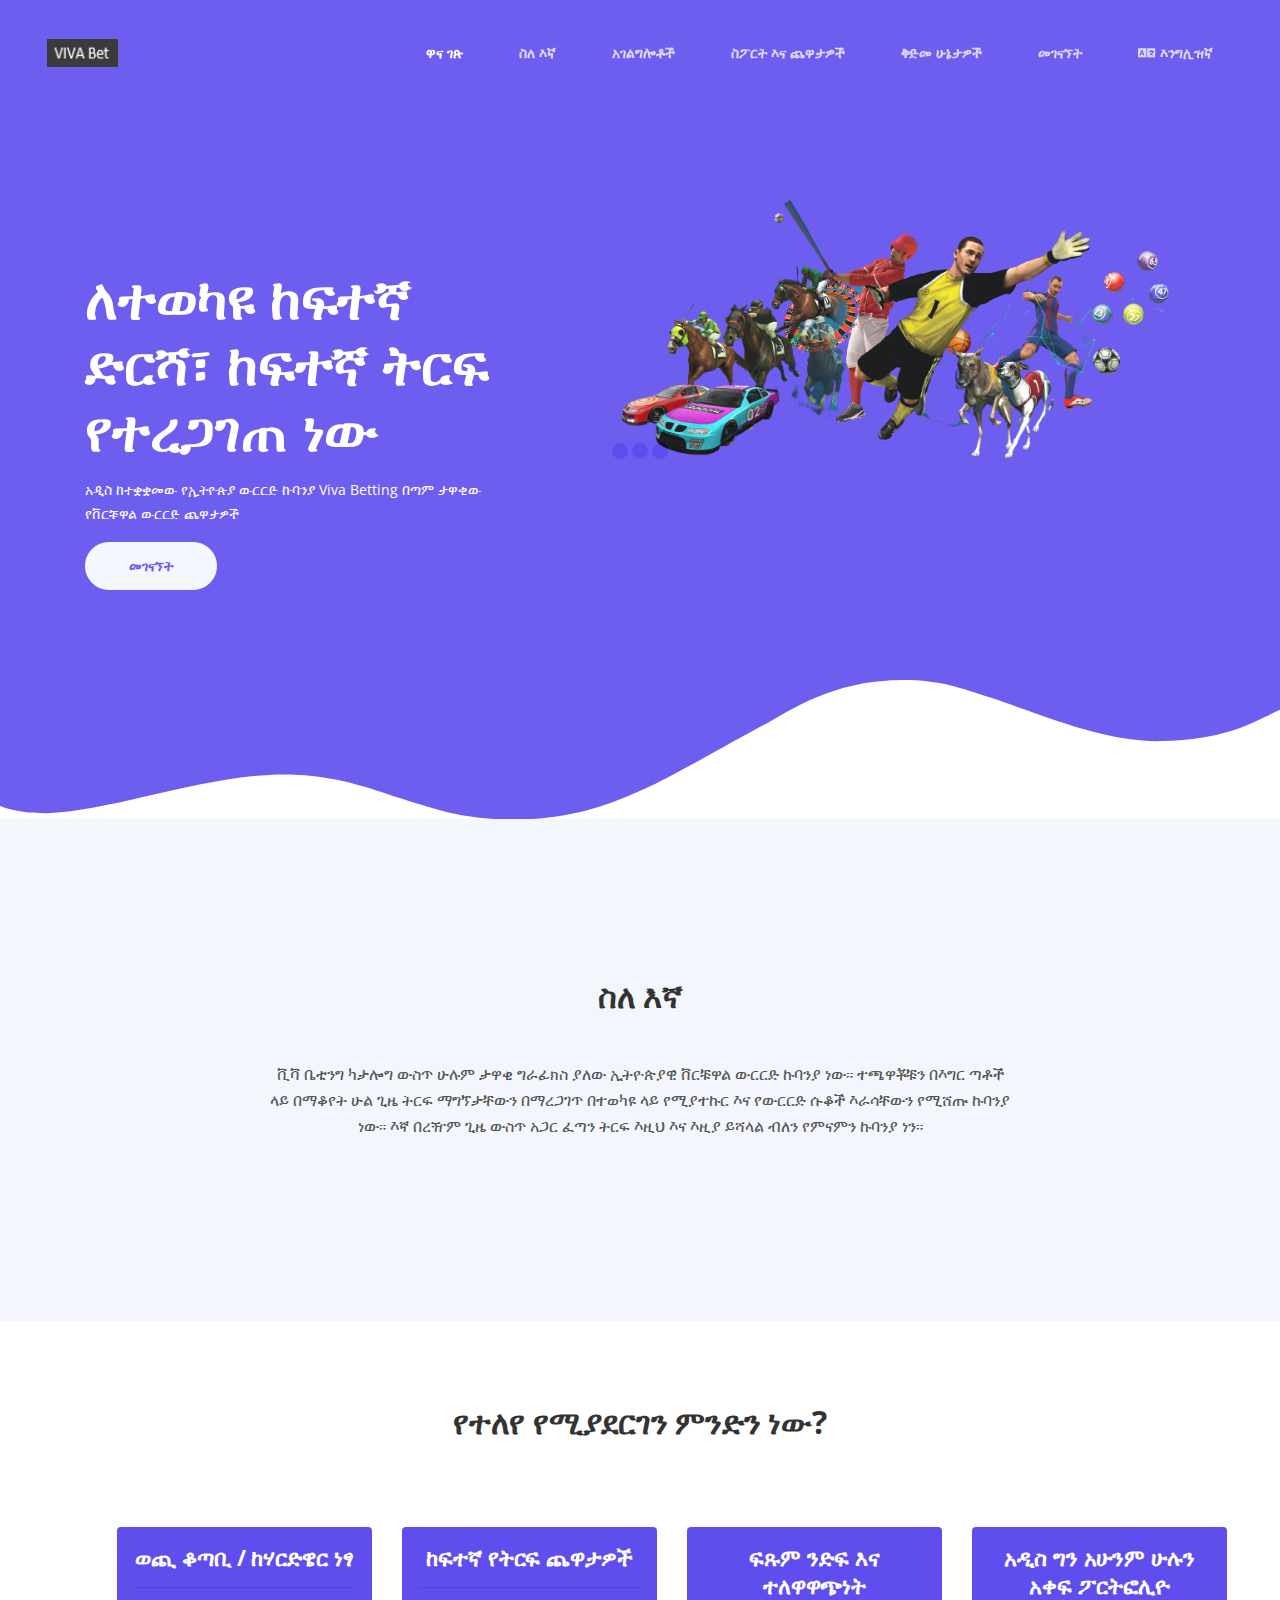
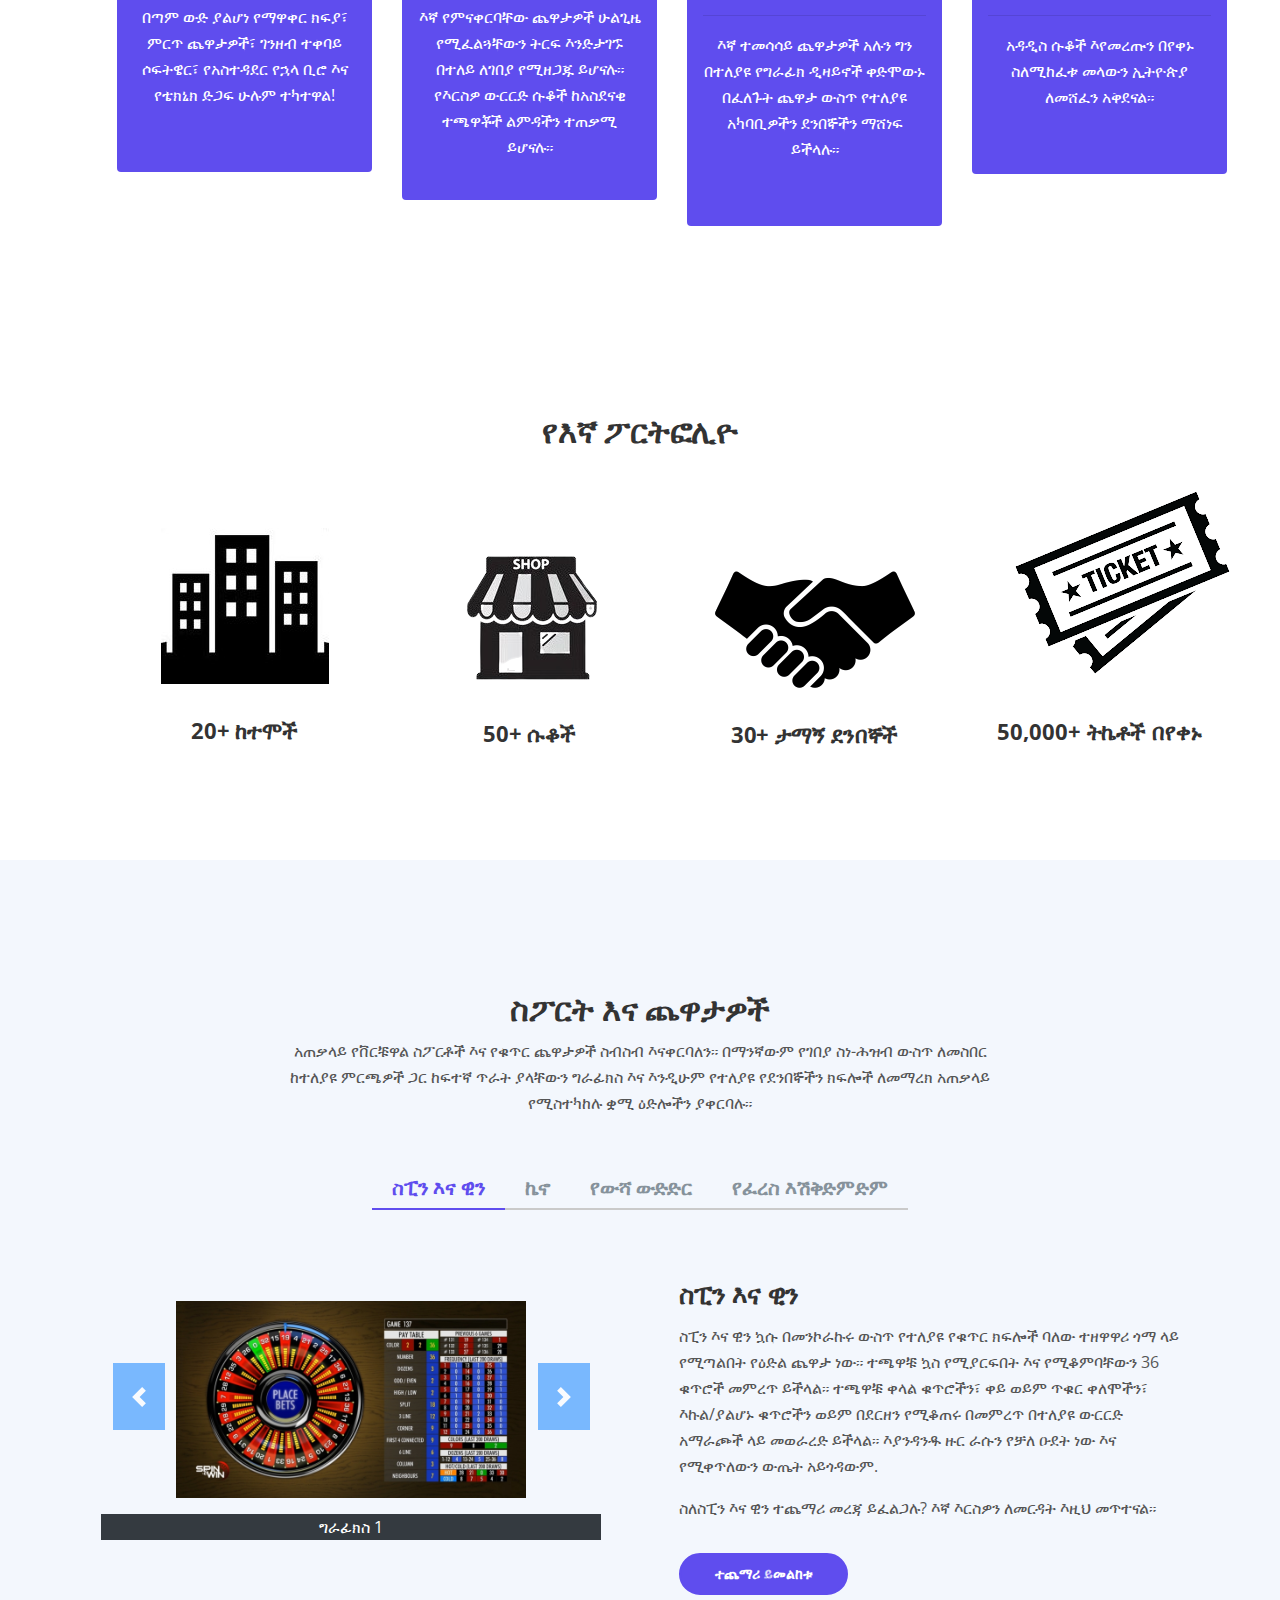
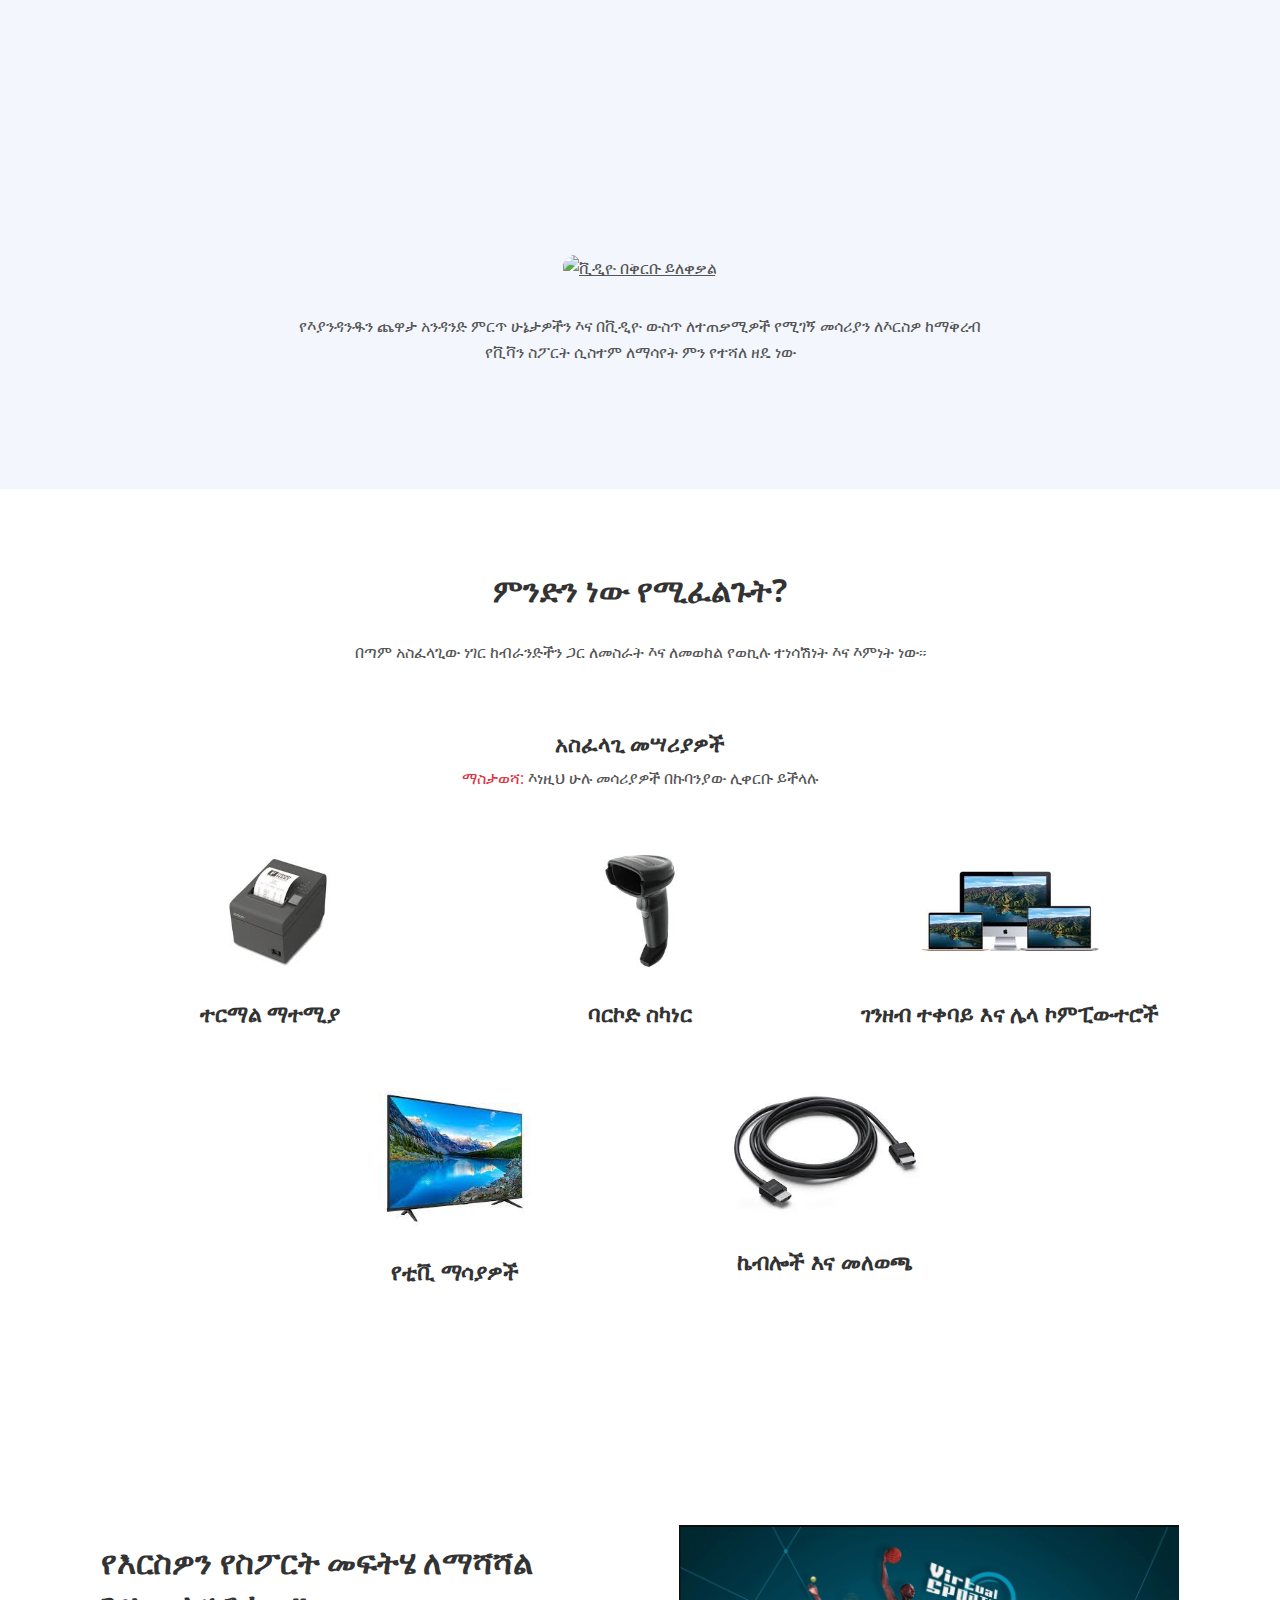
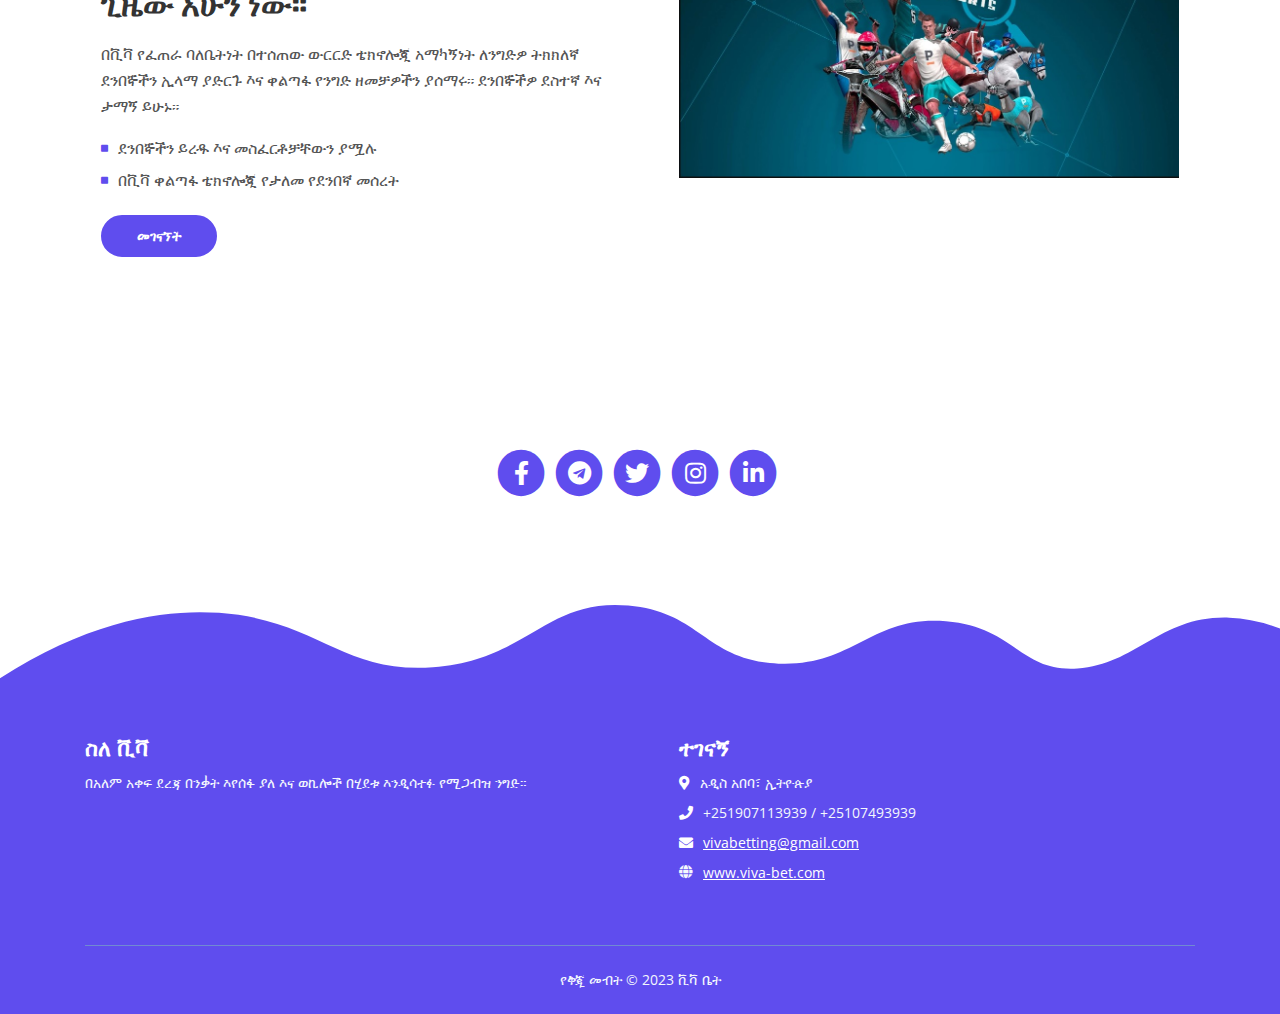
==== commit 22b37f91: "Update index-amh.html" ====
--- a/index-amh.html
+++ b/index-amh.html
@@ -46,23 +46,41 @@
             <div class="collapse navbar-collapse" id="navbarsExampleDefault">
                 <ul class="navbar-nav ml-auto">
                     <li class="nav-item mx-3">
-                        <a class="nav-link page-scroll" href="#header">HOME <span class="sr-only">(current)</span></a>
+                        <a class="nav-link page-scroll" href="#header">
+                            ዋና ገጽ
+                            <span class="sr-only">(current)</span></a>
                     </li>
                     <li class="nav-item mx-3">
-                        <a class="nav-link page-scroll" href="#about">ABOUT US</a>
+                        <a class="nav-link page-scroll" href="#about">
+                            ስለ እኛ
+                        </a>
                     </li>  
                     <li class="nav-item mx-3">
-                        <a class="nav-link page-scroll" href="#services">SERVICES</a>
+                        <a class="nav-link page-scroll" href="#services">
+                            አገልግሎቶች
+                        </a>
                     </li>   
                     <li class="nav-item mx-3">
-                        <a class="nav-link page-scroll" href="#sports">SPORTS & GAMES</a>
+                        <a class="nav-link page-scroll" href="#sports">
+                            ስፖርት እና ጨዋታዎች
+                        </a>
                     </li> 
                     <li class="nav-item dropdown mx-3">
-                        <a class="nav-link page-scroll" href="#requirements">REQUIREMENTS</a>
+                        <a class="nav-link page-scroll" href="#requirements">
+                            ቅድመ ሁኔታዎች
+                        </a>
                     </li>
                     <li class="nav-item dropdown mx-3">
-                        <a class="nav-link page-scroll" href="#contact">CONTACT US</a>
+                        <a class="nav-link page-scroll" href="#contact">
+                            መገናኘት
+                        </a>
                     </li>
+                    <li class="nav-item dropdown mx-3">
+                        <a class="nav-link page-scroll" href="index-eng.html">
+                        <i class="fa fa-language" aria-hidden="true"></i>
+                        እንግሊዝኛ
+                    </a>
+                    </li>  
                 </ul>
             </div>
         </div>
@@ -74,10 +92,12 @@
                     <div class="col-lg-6 col-xl-5">
                         <div class="text-container">
                             <h1>
-                                High Stake for the Agent, High Profit Guaranteed
+                                ለተወካዩ ከፍተኛ ድርሻ፣ ከፍተኛ ትርፍ የተረጋገጠ ነው
                             </h1>
-                            <p class="p-small text-white"> The most popular virtual betting games from Viva Betting, a newly established Ethiopian betting company. </p>
-                            <a class="btn-solid-lg page-scroll" href="#contact">Contact Us</a>
+                            <p class="p-small text-white"> 
+                                አዲስ ከተቋቋመው የኢትዮጵያ ውርርድ ኩባንያ Viva Betting በጣም ታዋቂው የቨርቹዋል ውርርድ ጨዋታዎች
+                            </p>
+                            <a class="btn-solid-lg page-scroll" href="#contact">መገናኘት</a>
                         </div>
                     </div> 
                     <div class="col-lg-6 col-xl-7">
@@ -99,11 +119,10 @@
         <div class="container">
             <div class="row">
                 <div class="col-lg-12">
-                    <h1 class="my-4 text-center"> About Us </h1>
+                    <h1 class="my-4 text-center"> ስለ እኛ </h1>
                 </div>
                 <p class="p-heading mt-3">
-                    Viva Betting is an Ethiopian based virtual betting company with all popular graphics in its catalogue. It is a company that focuses on the agent and betting shops themselves above all by making sure they always make a profit while also keeping the players on their toes.
-We are a company that believe a partner in the long term is better than quick profits here and there.
+                    ቪቫ ቤቲንግ ካታሎግ ውስጥ ሁሉም ታዋቂ ግራፊክስ ያለው ኢትዮጵያዊ ቨርቹዋል ውርርድ ኩባንያ ነው። ተጫዋቾቹን በእግር ጣቶች ላይ በማቆየት ሁል ጊዜ ትርፍ ማግኘታቸውን በማረጋገጥ በተወካዩ ላይ የሚያተኩር እና የውርርድ ሱቆች እራሳቸውን የሚሸጡ ኩባንያ ነው። እኛ በረዥም ጊዜ ውስጥ አጋር ፈጣን ትርፍ እዚህ እና እዚያ ይሻላል ብለን የምናምን ኩባንያ ነን።
                 </p>
                 </div>  
                 </div>  
@@ -114,46 +133,54 @@
         <div class="container">
             <div class="row">
                 <div class="col-lg-12">
-                    <h1 class="my-4"> WHAT MAKES US DIFFERENT? </h1>
+                    <h1 class="my-4"> የተለየ የሚያደርገን ምንድን ነው? </h1>
                 </div>
             </div>
             <div class="row pt-5">
                     <div class="col-md-3 mt-2">
-                    <div class="card p-3" style="background-color: #5f4dee;">
+                    <div class="card p-3 pb-5" style="background-color: #5f4dee;">
                         <div class="card-body">
-                            <h4 class="card-title text-white"> COST-EFFECTIVE / NO HARDWARE </h4>
+                            <h4 class="card-title text-white"> ወጪ ቆጣቢ / ከሃርድዌር ነፃ </h4>
                             <hr/>
-                            <p class="text-white"> We have the least expensive setup fee, great games, cashier software, administrative Back Office, and technical support all included!</p>
+                            <p class="text-white"> 
+                                በጣም ውድ ያልሆነ የማዋቀር ክፍያ፣ ምርጥ ጨዋታዎች፣ ገንዘብ ተቀባይ ሶፍትዌር፣ የአስተዳደር የኋላ ቢሮ እና የቴክኒክ ድጋፍ ሁሉም ተካተዋል!
+                            </p>
                         </div>
                     </div>
                 </div>
 
                 <div class="col-md-3 mt-2">
-                    <div class="card bg-primary p-3">
+                    <div class="card p-3 pb-4" style="background-color: #5f4dee;">
                         <div class="card-body">
-                            <h4 class="card-title text-white"> TOP PROFIT GAMES </h4>
+                            <h4 class="card-title text-white"> ከፍተኛ የትርፍ ጨዋታዎች </h4>
                             <hr/>
-                            <p class="text-white"> The games we present will be tailored specifically for you shop so that you will always get the profit that you want. Your betting shops will benefit from our extensive experience of thrilling players. </p>
+                            <p class="text-white"> 
+                                እኛ የምናቀርባቸው ጨዋታዎች ሁልጊዜ የሚፈልጓቸውን ትርፍ እንድታገኙ በተለይ ለገበያ የሚዘጋጁ ይሆናሉ። የእርስዎ ውርርድ ሱቆች ከአስደናቂ ተጫዋቾች ልምዳችን ተጠቃሚ ይሆናሉ።
+                            </p>
                         </div>
                     </div>
                 </div>
                    
                 <div class="col-md-3 mt-2">
-                    <div class="card bg-primary p-3">
+                    <div class="card p-3 pb-5" style="background-color: #5f4dee;">
                         <div class="card-body">
-                            <h4 class="card-title text-white">  PERFECT DESIGN AND FLEXEBILITY </h4>
+                            <h4 class="card-title text-white">  ፍጹም ንድፍ እና ተለዋዋጭነት </h4>
                             <hr/>
-                            <p class="text-white"> We have the same games but in different graphical designs so that you can win customers of different areas in their already desired game. </p>
+                            <p class="text-white"> 
+                                እኛ ተመሳሳይ ጨዋታዎች አሉን ግን በተለያዩ የግራፊክ ዲዛይኖች ቀድሞውኑ በፈለጉት ጨዋታ ውስጥ የተለያዩ አካባቢዎችን ደንበኞችን ማሸነፍ ይችላሉ።
+                            </p>
                         </div>
                     </div>
                 </div>
                         
                 <div class="col-md-3 mt-2">
-                <div class="card bg-primary p-3">
+                <div class="card p-3 pb-5" style="background-color: #5f4dee;">
                     <div class="card-body">
-                        <h4 class="card-title text-white">  NEW BUT STILL A COMPREHENSIVE PORTFOLIO </h4>
+                        <h4 class="card-title text-white">  አዲስ ግን አሁንም ሁሉን አቀፍ ፖርትፎሊዮ </h4>
                         <hr/>
-                        <p class="text-white"> We are planning to cover the whole Ethiopia, as new shops are choosing us and opening every day</p>
+                        <p class="text-white"> 
+                            አዳዲስ ሱቆች እየመረጡን በየቀኑ ስለሚከፈቱ መላውን ኢትዮጵያ ለመሸፈን አቅደናል።
+                        </p>
                     </div>
                 </div>
             </div>
@@ -167,7 +194,7 @@
         <div class="container">
             <div class="row">
                 <div class="col-lg-12">
-                    <h1 class="my-4"> Our Portfolio </h1>
+                    <h1 class="my-4"> የእኛ ፖርትፎሊዮ </h1>
                 </div>
             </div>
             <div class="row">
@@ -177,7 +204,7 @@
                             <div class="card-image">
                                 <img src="images/city.jpg" alt="city">
                             </div>
-                            <h4 class="card-title"> 20+ Cities </h4>
+                            <h4 class="card-title"> 20+ ከተሞች </h4>
                         </div>
                     </div>
                 </div>
@@ -188,7 +215,7 @@
                             <div class="card-image">
                                 <img src="images/shop.png" alt="shop">
                             </div>
-                            <h4 class="card-title"> 50+ Shops </h4>
+                            <h4 class="card-title"> 50+ ሱቆች </h4>
                         </div>
                     </div>
                 </div>
@@ -199,7 +226,7 @@
                             <div class="card-image">
                                 <img src="images/client.png" alt="client">
                             </div>
-                            <h4 class="card-title"> 30+ Loyal Clients </h4>
+                            <h4 class="card-title"> 30+ ታማኝ ደንበኞች </h4>
                         </div>
                     </div>
                 </div>
@@ -211,7 +238,7 @@
                                 <img src="images/ticket.png" alt="ticket">
                             </div>
 
-                             <h4 class="card-title"> 50,000+ Tickets Every Day </h4>
+                             <h4 class="card-title"> 50,000+ ትኬቶች በየቀኑ </h4>
                             </div>
                     </div>
                     
@@ -224,9 +251,9 @@
         <div class="container">
             <div class="row">
                 <div class="col-lg-12">
-                    <h2 class="h2-heading"> Sports and Games </h2>
+                    <h2 class="h2-heading"> ስፖርት እና ጨዋታዎች </h2>
                     <p class="p-heading">
-                        We offer a comprehensive suite of virtual games Virtual sports and Number games. They offer the highest quality graphics available with different choices to break in any market demographics as well as a comprehensive adjustable range of fixed odds to appeal to different customer segments.
+                        አጠቃላይ የቨርቹዋል ስፖርቶች እና የቁጥር ጨዋታዎች ስብስብ እናቀርባለን። በማንኛውም የገበያ ስነ-ሕዝብ ውስጥ ለመስበር ከተለያዩ ምርጫዎች ጋር ከፍተኛ ጥራት ያላቸውን ግራፊክስ እና እንዲሁም የተለያዩ የደንበኞችን ክፍሎች ለመማረክ አጠቃላይ የሚስተካከሉ ቋሚ ዕድሎችን ያቀርባሉ።
                     </p>
                 </div>
             </div> 
@@ -236,24 +263,24 @@
 			     <li class="nav-item">
                             <a class="nav-link active" id="nav-tab-3" data-toggle="tab" href="#tab-3" role="tab"
                              aria-controls="tab-3" aria-selected="false">
-                             Spin & Win 
+                             ስፒን እና ዊን
                             </a>
                         </li>
                         <li class="nav-item">
                             <a class="nav-link" id="nav-tab-4" data-toggle="tab" href="#tab-4" role="tab"
                              aria-controls="tab-4" aria-selected="false">
-                             Keno 
+                             ኬኖ 
                             </a>
                         </li>
                        
                         <li class="nav-item">
                             <a class="nav-link" id="nav-tab-2" data-toggle="tab" href="#tab-2" role="tab" 
                             aria-controls="tab-2" aria-selected="false">
-                            Dog Racing
+                            የውሻ ውድድር
                         </a>
                         </li>
                         <li class="nav-item">
-                            <a class="nav-link" id="nav-tab-1" data-toggle="tab" href="#tab-1" role="tab" aria-controls="tab-1" aria-selected="true">Horse Racing</a>
+                            <a class="nav-link" id="nav-tab-1" data-toggle="tab" href="#tab-1" role="tab" aria-controls="tab-1" aria-selected="true">የፈረስ እሽቅድምድም</a>
                         </li>
                     </ul>
                     
@@ -266,12 +293,12 @@
                                           <div id="myCarousel-2" class="carousel slide" data-ride="carousel">
   <div class="carousel-inner">
     <div class="carousel-item active">
-     <img class="d-block mt-5" src="images/spin-win.jpg" alt="Graphics slide 1" style="width:70%;margin-left: 15%;">
-      <div class="mt-3 bg-dark text-center text-white">Graphics 1</div>
+     <img class="d-block mt-5" src="images/spin-win.jpg" alt="ግራፊክስ slide 1" style="width:70%;margin-left: 15%;">
+      <div class="mt-3 bg-dark text-center text-white">ግራፊክስ 1</div>
     </div>
     <div class="carousel-item">
-      <img class="d-block mt-5" src="images/spin-win2.jpg" alt="Graphics slide 2" style="width:70%;margin-left: 15%;">
-      <div class="mt-3 bg-dark text-center text-white">Graphics 2</div>
+      <img class="d-block mt-5" src="images/spin-win2.jpg" alt="ግራፊክስ slide 2" style="width:70%;margin-left: 15%;">
+      <div class="mt-3 bg-dark text-center text-white">ግራፊክስ 2</div>
     </div>
   </div>
   <a class="carousel-control-prev" href="#myCarousel-2" role="button" data-slide="prev">
@@ -291,12 +318,13 @@
                                 </div> 
                                 <div class="col-lg-6">
                                     <div class="text-container">
-                                        <h3>Spin and Win</h3>
-                                        <p> Spin&Win is a game of chance where a ball is dropped onto a revolving wheel with different number compartments within the wheel. The player can choose out of a total of 36 numbers where a ball will land and stop. The player can bet on various betting options by choosing simple numbers, red or black colours, even/odd numbers, or dozens. Each round is an independent cycle and does not influence the outcome of the next one.
+                                        <h3>ስፒን እና ዊን</h3>
+                                        <p> 
+                                            ስፒን እና ዊን ኳሱ በመንኮራኩሩ ውስጥ የተለያዩ የቁጥር ክፍሎች ባለው ተዘዋዋሪ ጎማ ላይ የሚጣልበት የዕድል ጨዋታ ነው። ተጫዋቹ ኳስ የሚያርፍበት እና የሚቆምባቸውን 36 ቁጥሮች መምረጥ ይችላል። ተጫዋቹ ቀላል ቁጥሮችን፣ ቀይ ወይም ጥቁር ቀለሞችን፣ እኩል/ያልሆኑ ቁጥሮችን ወይም በደርዘን የሚቆጠሩ በመምረጥ በተለያዩ ውርርድ አማራጮች ላይ መወራረድ ይችላል። እያንዳንዱ ዙር ራሱን የቻለ ዑደት ነው እና የሚቀጥለውን ውጤት አይጎዳውም. 
 </p>
                                         
-                                        <p>Need an additional information about Horse Racing? We are here to help you.</p>
-                                        <a class="btn-solid-reg popup-with-move-anim mt-3" href="#details-lightbox-3">See More</a>
+                                        <p>ስለስፒን እና ዊን ተጨማሪ መረጃ ይፈልጋሉ? እኛ እርስዎን ለመርዳት እዚህ መጥተናል።</p>
+                                        <a class="btn-solid-reg popup-with-move-anim mt-3" href="#details-lightbox-3">ተጨማሪ ይመልከቱ</a>
                                     </div> 
                                 </div> 
                             </div> 
@@ -309,12 +337,12 @@
                                                                      <div id="myCarousel-3" class="carousel slide" data-ride="carousel">
   <div class="carousel-inner">
     <div class="carousel-item active">
-     <img class="d-block mt-5" src="images/keno.jpg" alt="Graphics slide 1" style="width:70%;margin-left: 15%;">
-      <div class="mt-3 bg-dark text-center text-white">Graphics 1</div>
+     <img class="d-block mt-5" src="images/keno.jpg" alt="ግራፊክስ slide 1" style="width:70%;margin-left: 15%;">
+      <div class="mt-3 bg-dark text-center text-white">ግራፊክስ 1</div>
     </div>
     <div class="carousel-item">
-      <img class="d-block mt-5" src="images/keno2.jpg" alt="Graphics slide 2" style="width:70%;margin-left: 15%;">
-      <div class="mt-3 bg-dark text-center text-white">Graphics 2</div>
+      <img class="d-block mt-5" src="images/keno2.jpg" alt="ግራፊክስ slide 2" style="width:70%;margin-left: 15%;">
+      <div class="mt-3 bg-dark text-center text-white">ግራፊክስ 2</div>
     </div>
   </div>
   <a class="carousel-control-prev" href="#myCarousel-3" role="button" data-slide="prev">
@@ -334,12 +362,13 @@
         </div>
         <div class="col-lg-6">
             <div class="text-container">
-                <h3>Keno</h3>
-                <p>Keno is a fixed odds game based on a number draw. There are 80 consecutive numbers in the draw numbered from 1 to 80. 20 numbers are drawn from the 80. Players predict between 1 and 10 from the 20 numbers drawn.
-
-                    These number sets that players predict are called “spots”. A spot selection equates to a game. A simulation of a ball drawing device depicts each ball being drawn.</p>
-                <p> Need an additional information about Keno? We are here to help you.</p>
-                 <a class="btn-solid-reg popup-with-move-anim mt-3" href="#details-lightbox-4">See More</a>
+                <h3>ኬኖ</h3>
+                <p>
+                    ኬኖ በቁጥር ስዕል ላይ የተመሰረተ ቋሚ የዕድል ጨዋታ ነው። በሥዕሉ ከ1 እስከ 80 የተቆጠሩት 80 ተከታታይ ቁጥሮች አሉ። ከ80ዎቹ 20 ቁጥሮች ይወሰዳሉ።ተጫዋቾች ከተሰጡት 20 ቁጥሮች በ1 እና 10 መካከል ይተነብያሉ።
+                    እነዚህ ተጫዋቾች የሚተነብዩዋቸው የቁጥር ስብስቦች “ስፖትስ” ይባላሉ። የቦታ ምርጫ ከጨዋታ ጋር እኩል ነው። የኳስ መሳል መሳሪያ ማስመሰል እያንዳንዱን ኳስ ሲሳለ ያሳያል።
+                </p>
+                <p> ስለ ኬኖ ተጨማሪ መረጃ ይፈልጋሉ? እኛ እርስዎን ለመርዳት እዚህ መጥተናል።</p>
+                 <a class="btn-solid-reg popup-with-move-anim mt-3" href="#details-lightbox-4">ተጨማሪ ይመልከቱ</a>
             </div>
         </div> 
     </div> 
@@ -354,8 +383,8 @@
                                         <div id="myCarousel-4" class="carousel slide" data-ride="carousel">
   <div class="carousel-inner">
     <div class="carousel-item active">
-     <img class="d-block mt-5" src="images/dog-racing.jpg" alt="Graphics slide 1" style="width:70%;margin-left: 15%;">
-      <div class="mt-3 bg-dark text-center text-white">Graphics 1</div>
+     <img class="d-block mt-5" src="images/dog-racing.jpg" alt="ግራፊክስ slide 1" style="width:70%;margin-left: 15%;">
+      <div class="mt-3 bg-dark text-center text-white">ግራፊክስ 1</div>
     </div>
   </div>
    <!-- 
@@ -377,10 +406,14 @@
                                 </div>
                                 <div class="col-lg-6">
                                     <div class="text-container">
-                                        <h3>What is Dog Racing?</h3>
-                                        <p>Greyhound racing is a much-enjoyed event across the globe, and now the life-like virtual version is available at your fingertips. Our Greyhound Racing is the HD 3D animation of the sport, offering action packed races of 6 to 8 runners every 6 minutes. This provides dynamic odds on a variety of single and combination bets.</p>
-                                        <p>Need an additional information about Horse Racing? We are here to help you.</p>
-                                        <a class="btn-solid-reg popup-with-move-anim mt-3" href="#details-lightbox-2">See More</a>
+                                        <h3>የውሻ ውድድር ምንድነው?</h3>
+                                        <p>
+                                            የውሻ ውድድር በዓለም ዙሪያ በጣም የተደሰተ ክስተት ነው፣ እና አሁን ህይወትን የመሰለ ምናባዊ ስሪት በእጅዎ መዳፍ ላይ ይገኛል። የኛ ግሬይሀውንድ እሽቅድምድም የስፖርቱ HD 3D አኒሜሽን ሲሆን በየ6 ደቂቃው ከ6 እስከ 8 ሯጮች በድርጊት የታጨቁ ሩጫዎችን ያቀርባል። ይህ በተለያዩ ነጠላ እና ጥምር ውርርድ ላይ ተለዋዋጭ ዕድሎችን ይሰጣል።
+                                        </p>
+                                        <p>ስለውሻ ውድድር ተጨማሪ መረጃ ይፈልጋሉ? እኛ እርስዎን ለመርዳት እዚህ መጥተናል።</p>
+                                        <a class="btn-solid-reg popup-with-move-anim mt-3" href="#details-lightbox-2">
+                                            ተጨማሪ ይመልከቱ
+                                        </a>
                                     </div> 
                                 </div> 
                             </div> 
@@ -393,8 +426,8 @@
                                         <div id="myCarousel" class="carousel slide" data-ride="carousel">
   <div class="carousel-inner">
     <div class="carousel-item active">
-     <img class="d-block mt-5" src="images/horse-racing.jpg" alt="Graphics slide 1" style="width:70%;margin-left: 15%;">
-      <div class="mt-3 bg-dark text-center text-white">Graphics 1</div>
+     <img class="d-block mt-5" src="images/horse-racing.jpg" alt="ግራፊክስ slide 1" style="width:70%;margin-left: 15%;">
+      <div class="mt-3 bg-dark text-center text-white">ግራፊክስ 1</div>
     </div>
   </div>
    <!-- 
@@ -416,14 +449,16 @@
                                 </div> 
                                 <div class="col-lg-6">
                                     <div class="text-container">
-                                        <h3>What is Horse Racing?</h3>
+                                        <h3>የፈረስ እሽቅድምድም ምንድን ነው?</h3>
                                         <ul>
-                                            <li> <span class="fa-li"></span> Horse Racing is a sport that involves two or more horses racing over a set distance for competition.</li>
-                                            <li> <span class="fa-li"></span> Horse Racing is one of the most popular sports in the world.</li>
+                                            <li> <span class="fa-li"></span> የፈረስ እሽቅድምድም ሁለት ወይም ከዚያ በላይ ፈረሶች ለውድድር በተዘጋጀ ርቀት ላይ የሚሽቀዳደሙበት ስፖርት ነው።</li>
+                                            <li> <span class="fa-li"></span> የፈረስ እሽቅድምድም በዓለም ላይ በጣም ታዋቂ ከሆኑ ስፖርቶች አንዱ ነው።</li>
                                              </ul>
                                              
-                                        <p>Need an additional information about Horse Racing? We are here to help you.</p>
-                                        <a class="btn-solid-reg popup-with-move-anim mt-3" href="#details-lightbox-1">See More</a>
+                                        <p> 
+                                            ስለፈረስ እሽቅድምድም ተጨማሪ መረጃ ይፈልጋሉ? እኛ እርስዎን ለመርዳት እዚህ መጥተናል።
+                                        </p>
+                                        <a class="btn-solid-reg popup-with-move-anim mt-3" href="#details-lightbox-1">ተጨማሪ ይመልከቱ</a>
                                     </div>
                                 </div> 
                             </div> 
@@ -445,8 +480,8 @@
                                                                      <div id="myCarousel-5" class="carousel slide" data-ride="carousel">
   <div class="carousel-inner">
     <div class="carousel-item active">
-     <img class="d-block mt-5" src="images/horse-racing.jpg" alt="Graphics slide 1" style="width:70%;margin-left: 15%;">
-      <div class="mt-3 bg-dark text-center text-white">Graphics 1</div>
+     <img class="d-block mt-5" src="images/horse-racing.jpg" alt="ግራፊክስ slide 1" style="width:70%;margin-left: 15%;">
+      <div class="mt-3 bg-dark text-center text-white">ግራፊክስ 1</div>
     </div>
   </div>
    <!-- 
@@ -467,21 +502,22 @@
                     </div>
                 </div> 
                 <div class="col-lg-4">
-                    <h3>Horse Racing</h3>
+                    <h3>የፈረስ እሽቅድምድም</h3>
                     <hr>
-                    <h5>Features</h5>
+                    <h5>ዋና መለያ ጸባያት</h5>
                    <ul class="list-unstyled li-space-lg">
                         <li class="media">
-                            <i class="fas fa-square"></i><div class="media-body">600 horses database of varying ability and style</div>
-                        </li>
-                        <li class="media">
-                            <i class="fas fa-square"></i><div class="media-body">in-game advertising</div>
-                        </li>
-                        <li class="media">
-                            <i class="fas fa-square"></i><div class="media-body">bet markets variety as applied in real horse racing</div>
+                            <i class="fas fa-square"></i><div class="media-body">የተለያየ ችሎታ እና ዘይቤ ያለው 600 ፈረሶች የውሂብ ጎታ</div>
+                        </li>
+                        <li class="media">
+                            <i class="fas fa-square"></i><div class="media-body">የውስጠ-ጨዋታ ማስታወቂያ
+                            </div>
+                        </li>
+                        <li class="media">
+                            <i class="fas fa-square"></i><div class="media-body">የፈረስ እሽቅድምድም ውርርድ ገበያዎች እንደ እውነተኛው የተለያዩ ናቸው</div>
                         </li>
                     </ul>
-                    <a class="btn-solid-reg mfp-close" href="#contact">Contact Us</a> <a class="btn-outline-reg mfp-close as-button" href="#screenshots">BACK</a>
+                    <a class="btn-solid-reg mfp-close" href="#contact">መገናኘት</a> <a class="btn-outline-reg mfp-close as-button" href="#screenshots">ተመለስ</a>
                 </div>
             </div>
         </div>
@@ -496,12 +532,12 @@
                                                                     <div id="myCarousel-6" class="carousel slide" data-ride="carousel">
   <div class="carousel-inner">
     <div class="carousel-item active">
-     <img class="d-block mt-5" src="images/dog-racing.jpg" alt="Graphics slide 1" style="width:70%;margin-left: 15%;">
-      <div class="mt-3 bg-dark text-center text-white">Graphics 1</div>
+     <img class="d-block mt-5" src="images/dog-racing.jpg" alt="ግራፊክስ slide 1" style="width:70%;margin-left: 15%;">
+      <div class="mt-3 bg-dark text-center text-white">ግራፊክስ 1</div>
     </div>
   </div>
    <!-- 
-  <a class="carousel-control-prev" href="#myCarousel-6" role="button" data-slide="prev">
+  <a class="carousel-control-prev" href="#myCarousel-6" role="button" data-ስላይድ="prev">
      <div class="p-3 pt-4 bg-primary">
     <span class="carousel-control-prev-icon" aria-hidden="true"></span>
     <span class="sr-only">Previous</span>
@@ -518,24 +554,25 @@
                     </div>
                 </div> 
                 <div class="col-lg-4">
-                    <h3>Dog Racing</h3>
+                    <h3>የውሻ ውድድር</h3>
                     <hr>
-                    <h5>Features</h5>
+                    <h5>
+ዋና መለያ ጸባያት</h5>
                    <ul class="list-unstyled li-space-lg">
                         <li class="media">
-                            <i class="fas fa-square"></i><div class="media-body">Progressive jackpots</div>
-                        </li>
-                        <li class="media">
-                            <i class="fas fa-square"></i><div class="media-body">Customizable frequency of races</div>
-                        </li>
-                        <li class="media">
-                            <i class="fas fa-square"></i><div class="media-body">Realistic odds weighted by runners ability</div>
-                        </li>
-                        <li class="media">
-                            <i class="fas fa-square"></i><div class="media-body">Adaptable game engine to fit any regulatory framework</div>
+                            <i class="fas fa-square"></i><div class="media-body">ተራማጅ jackpots</div>
+                        </li>
+                        <li class="media">
+                            <i class="fas fa-square"></i><div class="media-body">ሊበጅ የሚችል የውድድር ድግግሞሽ</div>
+                        </li>
+                        <li class="media">
+                            <i class="fas fa-square"></i><div class="media-body">በሯጮች ችሎታ የተመዘኑ ተጨባጭ ዕድሎች</div>
+                        </li>
+                        <li class="media">
+                            <i class="fas fa-square"></i><div class="media-body">ከማንኛውም የቁጥጥር ማዕቀፍ ጋር የሚስማማ የጨዋታ ሞተር</div>
                         </li>
                     </ul>
-                    <a class="btn-solid-reg mfp-close" href="#contact">Contact Us</a> <a class="btn-outline-reg mfp-close as-button" href="#screenshots">BACK</a>
+                    <a class="btn-solid-reg mfp-close" href="#contact">መገናኘት</a> <a class="btn-outline-reg mfp-close as-button" href="#screenshots">ተመለስ</a>
                 </div>
             </div>
         </div>
@@ -550,12 +587,12 @@
                                                                      <div id="myCarousel-7" class="carousel slide" data-ride="carousel">
   <div class="carousel-inner">
     <div class="carousel-item active">
-     <img class="d-block mt-5" src="images/spin-win.jpg" alt="Graphics slide 2" style="width:70%;margin-left: 15%;">
-      <div class="mt-3 bg-dark text-center text-white">Graphics 1</div>
+     <img class="d-block mt-5" src="images/spin-win.jpg" alt="ግራፊክስ slide 2" style="width:70%;margin-left: 15%;">
+      <div class="mt-3 bg-dark text-center text-white">ግራፊክስ 1</div>
     </div>
     <div class="carousel-item">
-      <img class="d-block mt-5" src="images/spin-win2.jpg" alt="Graphics slide 2" style="width:70%;margin-left: 15%;">
-      <div class="mt-3 bg-dark text-center text-white">Graphics 2</div>
+      <img class="d-block mt-5" src="images/spin-win2.jpg" alt="ግራፊክስ slide 2" style="width:70%;margin-left: 15%;">
+      <div class="mt-3 bg-dark text-center text-white">ግራፊክስ 2</div>
     </div>
   </div>
   <a class="carousel-control-prev" href="#myCarousel-7" role="button" data-slide="prev">
@@ -574,22 +611,23 @@
                     </div>
                 </div> 
                 <div class="col-lg-4">
-                    <h3>Spin and Win</h3>
+                    <h3>ስፒን እና ዊን</h3>
                     <hr>
-                    <h5>Features</h5>
+                    <h5>
+ዋና መለያ ጸባያት</h5>
                    <ul class="list-unstyled li-space-lg">
                         <li class="media">
-                            <i class="fas fa-square"></i><div class="media-body"> Simple and fun design 
-                            </div>
-                        </li>
-                        <li class="media">
-                            <i class="fas fa-square"></i><div class="media-body">Extensive odds</div>
-                        </li>
-                        <li class="media">
-                            <i class="fas fa-square"></i><div class="media-body">Jackpot feature availbale</div>
+                            <i class="fas fa-square"></i><div class="media-body"> ቀላል እና አስደሳች ንድፍ 
+                            </div>
+                        </li>
+                        <li class="media">
+                            <i class="fas fa-square"></i><div class="media-body">ሰፊ ዕድሎች</div>
+                        </li>
+                        <li class="media">
+                            <i class="fas fa-square"></i><div class="media-body">Jackpot ጸባያት ይገኛል</div>
                         </li>
                     </ul>
-                    <a class="btn-solid-reg mfp-close" href="#contact">Contact Us</a> <a class="btn-outline-reg mfp-close as-button" href="#screenshots">BACK</a>
+                    <a class="btn-solid-reg mfp-close" href="#contact">መገናኘት</a> <a class="btn-outline-reg mfp-close as-button" href="#screenshots">ተመለስ</a>
                 </div>
             </div>
         </div>
@@ -605,12 +643,12 @@
                                                                      <div id="myCarousel-8" class="carousel slide" data-ride="carousel">
   <div class="carousel-inner">
     <div class="carousel-item active">
-     <img class="d-block mt-5" src="images/keno.jpg" alt="Graphics slide 1" style="width:70%;margin-left: 15%;">
-      <div class="mt-3 bg-dark text-center text-white">Graphics 1</div>
+     <img class="d-block mt-5" src="images/keno.jpg" alt="ግራፊክስ slide 1" style="width:70%;margin-left: 15%;">
+      <div class="mt-3 bg-dark text-center text-white">ግራፊክስ 1</div>
     </div>
     <div class="carousel-item">
-      <img class="d-block mt-5" src="images/keno2.jpg" alt="Graphics slide " style="width:70%;margin-left: 15%;">
-      <div class="mt-3 bg-dark text-center text-white">Graphics 2</div>
+      <img class="d-block mt-5" src="images/keno2.jpg" alt="ግራፊክስ slide " style="width:70%;margin-left: 15%;">
+      <div class="mt-3 bg-dark text-center text-white">ግራፊክስ 2</div>
     </div>
   </div>
   <a class="carousel-control-prev" href="#myCarousel-8" role="button" data-slide="prev">
@@ -629,24 +667,22 @@
                     </div>
                 </div> 
                 <div class="col-lg-4">
-                    <h3>Keno</h3>
+                    <h3>ኬኖ</h3>
                     <hr>
-                    <h5>Features</h5>
+                    <h5>
+ዋና መለያ ጸባያት</h5>
                    <ul class="list-unstyled li-space-lg">
                         <li class="media">
-                            <i class="fas fa-square"></i><div class="media-body">Simple and fun design</div>
-                        </li>
-                        <li class="media">
-                            <i class="fas fa-square"></i><div class="media-body">80 numbers in total</div>
-                        </li>
-                        <li class="media">
-                            <i class="fas fa-square"></i><div class="media-body">20 numbers drawn per draw</div>
-                        </li>
-                        <li class="media">
-                            <i class="fas fa-square"></i><div class="media-body">up to 10 number selections by the player per draw</div>
+                            <i class="fas fa-square"></i><div class="media-body">በአጠቃላይ 80 ቁጥሮች</div>
+                        </li>
+                        <li class="media">
+                            <i class="fas fa-square"></i><div class="media-body">20 ቁጥሮች በአንድ ክፍል</div>
+                        </li>
+                        <li class="media">
+                            <i class="fas fa-square"></i><div class="media-body">በአንድ እጣ እስከ 10 የቁጥር ምርጫዎች በተጫዋቹ</div>
                         </li>
                     </ul>
-                    <a class="btn-solid-reg mfp-close" href="#contact">Contact Us</a> <a class="btn-outline-reg mfp-close as-button" href="#screenshots">BACK</a>
+                    <a class="btn-solid-reg mfp-close" href="#contact">መገናኘት</a> <a class="btn-outline-reg mfp-close as-button" href="#screenshots">ተመለስ</a>
                 </div>
             </div>
         </div>
@@ -659,15 +695,15 @@
                     <div class="image-container">
                         <div class="video-wrapper">
                             <a class="popup-youtube" href="https://www.youtube.com/watch?v=svUGbf2_fPI" data-effect="fadeIn">
-                                <img class="img-fluid" src="#" alt="A Video will be released soon">
+                                <img class="img-fluid" src="#" alt="ቪዲዮ በቅርቡ ይለቀቃል">
                                 <!--  <span class="video-play-button"> -->
-                                    
                                 </span>
                             </a>
                         </div> 
                     </div> 
                     <div class="p-heading">
-                        What better way to show off Viva's Sports Systems than presenting you some great situations of each Game and tool available to users in a video</div>        
+                        የእያንዳንዱን ጨዋታ አንዳንድ ምርጥ ሁኔታዎችን እና በቪዲዮ ውስጥ ለተጠቃሚዎች የሚገኝ መሳሪያን ለእርስዎ ከማቅረብ የቪቫን ስፖርት ሲስተም ለማሳየት ምን የተሻለ ዘዴ ነው   
+                    </div>        
                 </div>
             </div> 
         </div> 
@@ -679,16 +715,19 @@
             <div class="container">
                 <div class="row">
                     <div class="col-lg-12">
-                        <h1 class="my-4"> WHAT YOU NEED? </h1>
+                        <h1 class="my-4"> 
+                            ምንድን ነው የሚፈልጉት? </h1>
                         <p>
-                            What really matters is the agent's motivation and trust to work with and represent our brand
+                            በጣም አስፈላጊው ነገር ከብራንድችን ጋር ለመስራት እና ለመወከል የወኪሉ ተነሳሽነት እና እምነት ነው።
                         </p>
                     </div>
                 </div>
                 <div class="row">
                     <div class="col-lg-12 my-5">
-                        <h4>Required Equipments</h4>
-                        <p><span class="text-danger">Note: </span>All this equipment can be provide by the company</p>
+                        <h4>አስፈላጊ መሣሪያዎች</h4>
+                        <p><span class="text-danger">ማስታወሻ: </span>
+                            እነዚህ ሁሉ መሳሪያዎች በኩባንያው ሊቀርቡ ይችላሉ
+                        </p>
                     </div>
                     <div class="col-lg-12">
                         <div class="card">
@@ -696,7 +735,7 @@
                                 <img class="img-fluid" src="images/thermal-printer.jpeg" alt="alternative">
                             </div>
                             <div class="card-body">
-                                <h4 class="card-title"> Thermal Printer </h4>
+                                <h4 class="card-title"> ተርማል ማተሚያ </h4>
                             </div>
                         </div>
 
@@ -705,7 +744,7 @@
                                 <img class="img-fluid" src="images/barcode.jpeg" alt="alternative">
                             </div>
                             <div class="card-body">
-                                <h4 class="card-title"> Barcode Scanner </h4>
+                                <h4 class="card-title"> ባርኮድ ስካነር </h4>
                             </div>
                         </div>
 
@@ -714,7 +753,7 @@
                                 <img class="img-fluid" src="images/computers.jpeg" alt="alternative">
                             </div>
                             <div class="card-body">
-                                <h4 class="card-title"> Cashier and Monitor Computers </h4>
+                                <h4 class="card-title"> ገንዘብ ተቀባይ እና ሌላ ኮምፒውተሮች </h4>
                             </div>
                         </div>
 
@@ -723,7 +762,7 @@
                                 <img class="img-fluid" src="images/tv.jpeg" alt="alternative">
                             </div>
                             <div class="card-body">
-                                <h4 class="card-title"> TV Screens </h4>
+                                <h4 class="card-title"> የቲቪ ማሳያዎች </h4>
                             </div>
                         </div>
 
@@ -732,7 +771,7 @@
                                 <img class="img-fluid" src="images/cables.jpeg" alt="alternative">
                             </div>
                             <div class="card-body">
-                                <h4 class="card-title"> Cables and Converter </h4>
+                                <h4 class="card-title"> ኬብሎች እና መለወጫ </h4>
                             </div>
                         </div>
 
@@ -746,19 +785,21 @@
             <div class="row">
                 <div class="col-lg-6">
                     <div class="text-container">
-                        <h2>Now Is The Time To Upgrade Your Sports Solution</h2>
-                        <p>Target the right customers for your business with the help of Viva's patented Betting technology and deploy efficient Business campaigns. Keep your customers happy and loyal.</p>
+                        <h2>የእርስዎን የስፖርት መፍትሄ ለማሻሻል ጊዜው አሁን ነው።</h2>
+                        <p>
+                            በቪቫ የፈጠራ ባለቤትነት በተሰጠው ውርርድ ቴክኖሎጂ አማካኝነት ለንግድዎ ትክክለኛ ደንበኞችን ኢላማ ያድርጉ እና ቀልጣፋ የንግድ ዘመቻዎችን ያሰማሩ። ደንበኞችዎ ደስተኛ እና ታማኝ ይሁኑ።
+                        </p>
                         <ul class="list-unstyled li-space-lg">
                             <li class="media">
                                 <i class="fas fa-square"></i>
-                                <div class="media-body">Understand customers and meet their requirements</div>
+                                <div class="media-body">ደንበኞችን ይረዱ እና መስፈርቶቻቸውን ያሟሉ</div>
                             </li>
                             <li class="media">
                                 <i class="fas fa-square"></i>
-                                <div class="media-body">Targeted client base with Viva's efficient technology</div>
+                                <div class="media-body">በቪቫ ቀልጣፋ ቴክኖሎጂ የታለመ የደንበኛ መሰረት</div>
                             </li>
                         </ul>
-                        <a class="btn-solid-reg page-scroll" href="#contact">Contact Us</a>
+                        <a class="btn-solid-reg page-scroll" href="#contact">መገናኘት</a>
                     </div>
                 </div> 
                 <div class="col-lg-6">
@@ -817,20 +858,20 @@
             <div class="row">
                 <div class="col-md-6">
                     <div class="footer-col first">
-                        <h4>About Viva</h4>
+                        <h4>ስለ ቪቫ</h4>
                         <p class="p-small">
-                            A business that is actively expanding internationally and invites agents to participate in the process. 
+                            በአለም አቀፍ ደረጃ በንቃት እየሰፋ ያለ እና ወኪሎች በሂደቱ እንዲሳተፉ የሚጋብዝ ንግድ። 
                         </p>
                     </div>
                 </div> 
 
                 <div class="col-md-6">
                     <div class="footer-col last">
-                        <h4>Contact</h4>
+                        <h4>ተገናኝ</h4>
                         <ul class="list-unstyled li-space-lg p-small">
                             <li class="media">
                                 <i class="fas fa-map-marker-alt"></i>
-                                <div class="media-body">Addis Ababa, Ethiopia</div>
+                                <div class="media-body">አዲስ አበባ፣ ኢትዮጵያ</div>
                             </li>
                             <li class="media">
                                 <i class="fas fa-phone"></i>
@@ -859,7 +900,8 @@
         <div class="container">
             <div class="row">
                 <div class="col-lg-12">
-                    <p class="p-small">Copyright © 2023 <a href="#header">Viva Bet</a></p>
+                    <p class="p-small">
+                        የቅጂ መብት © 2023 <a href="#header">ቪቫ ቤት</a></p>
                 </div> 
             </div>
         </div> 
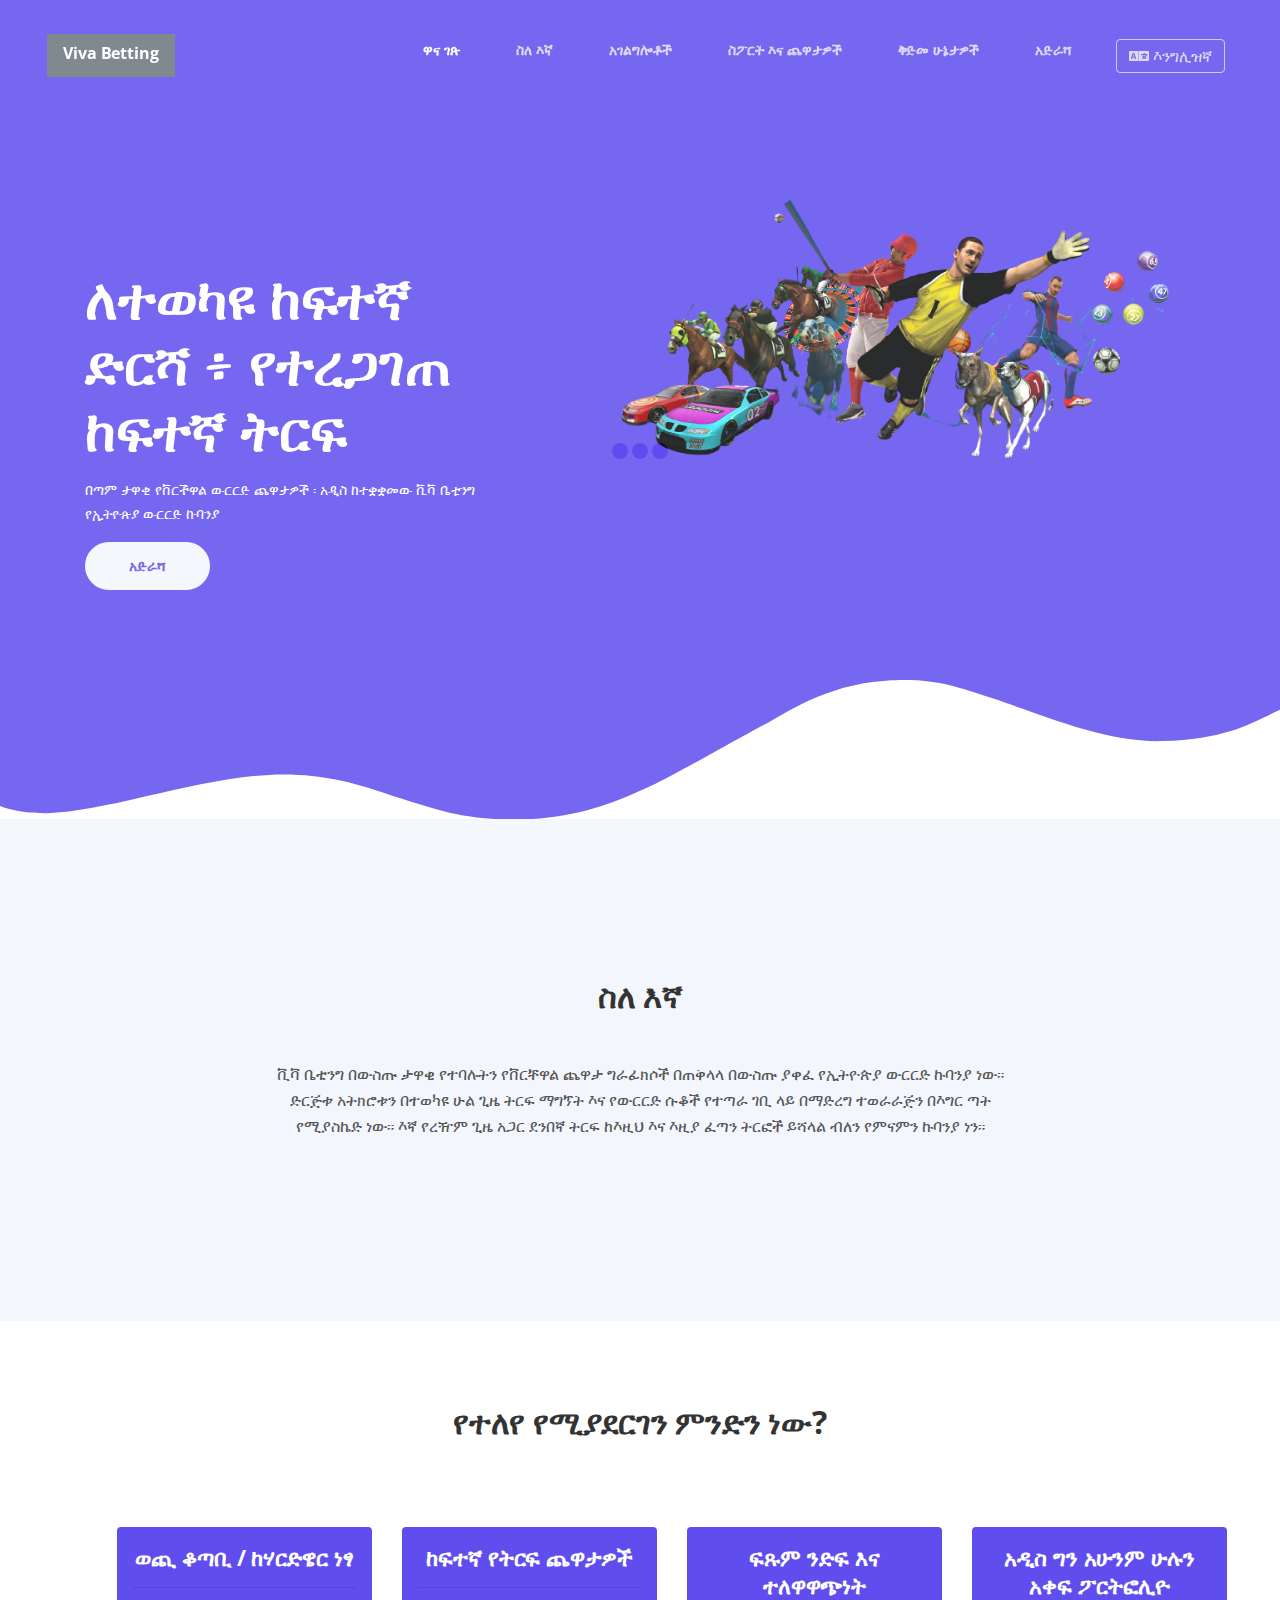
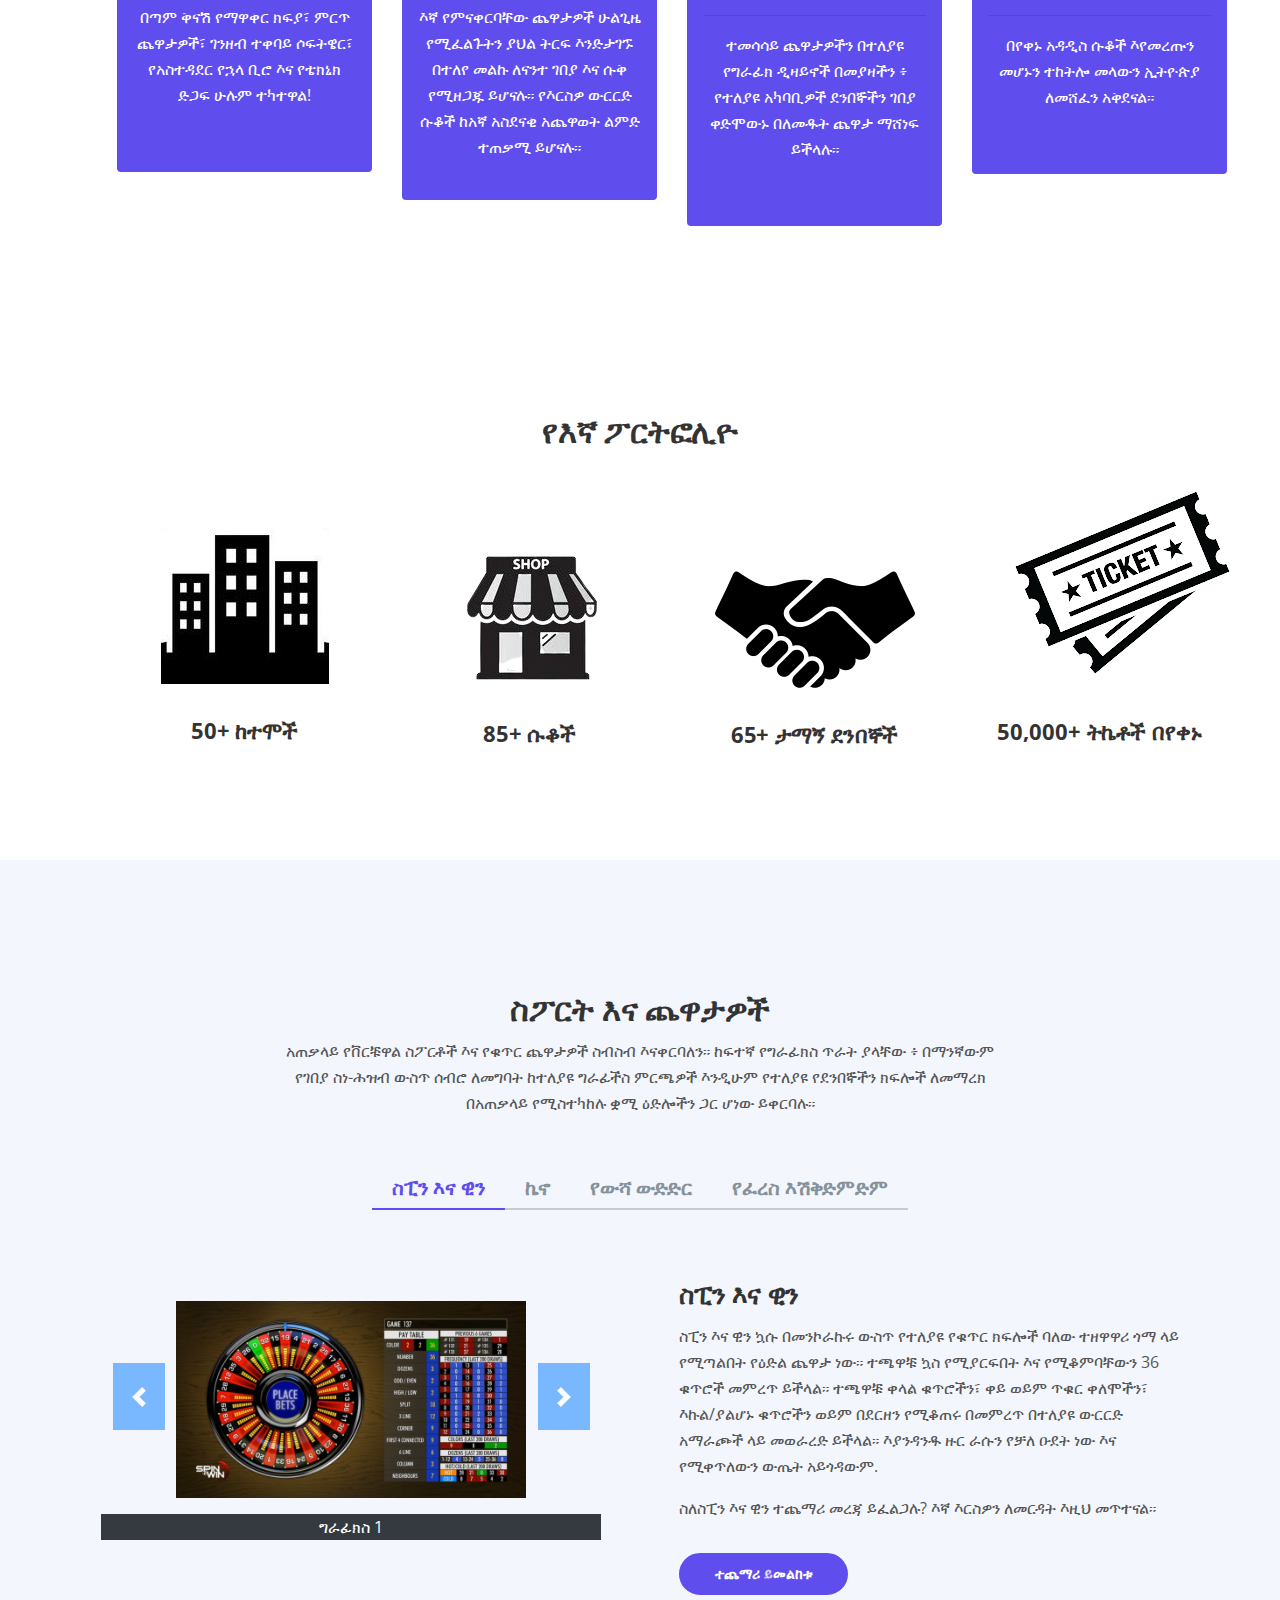
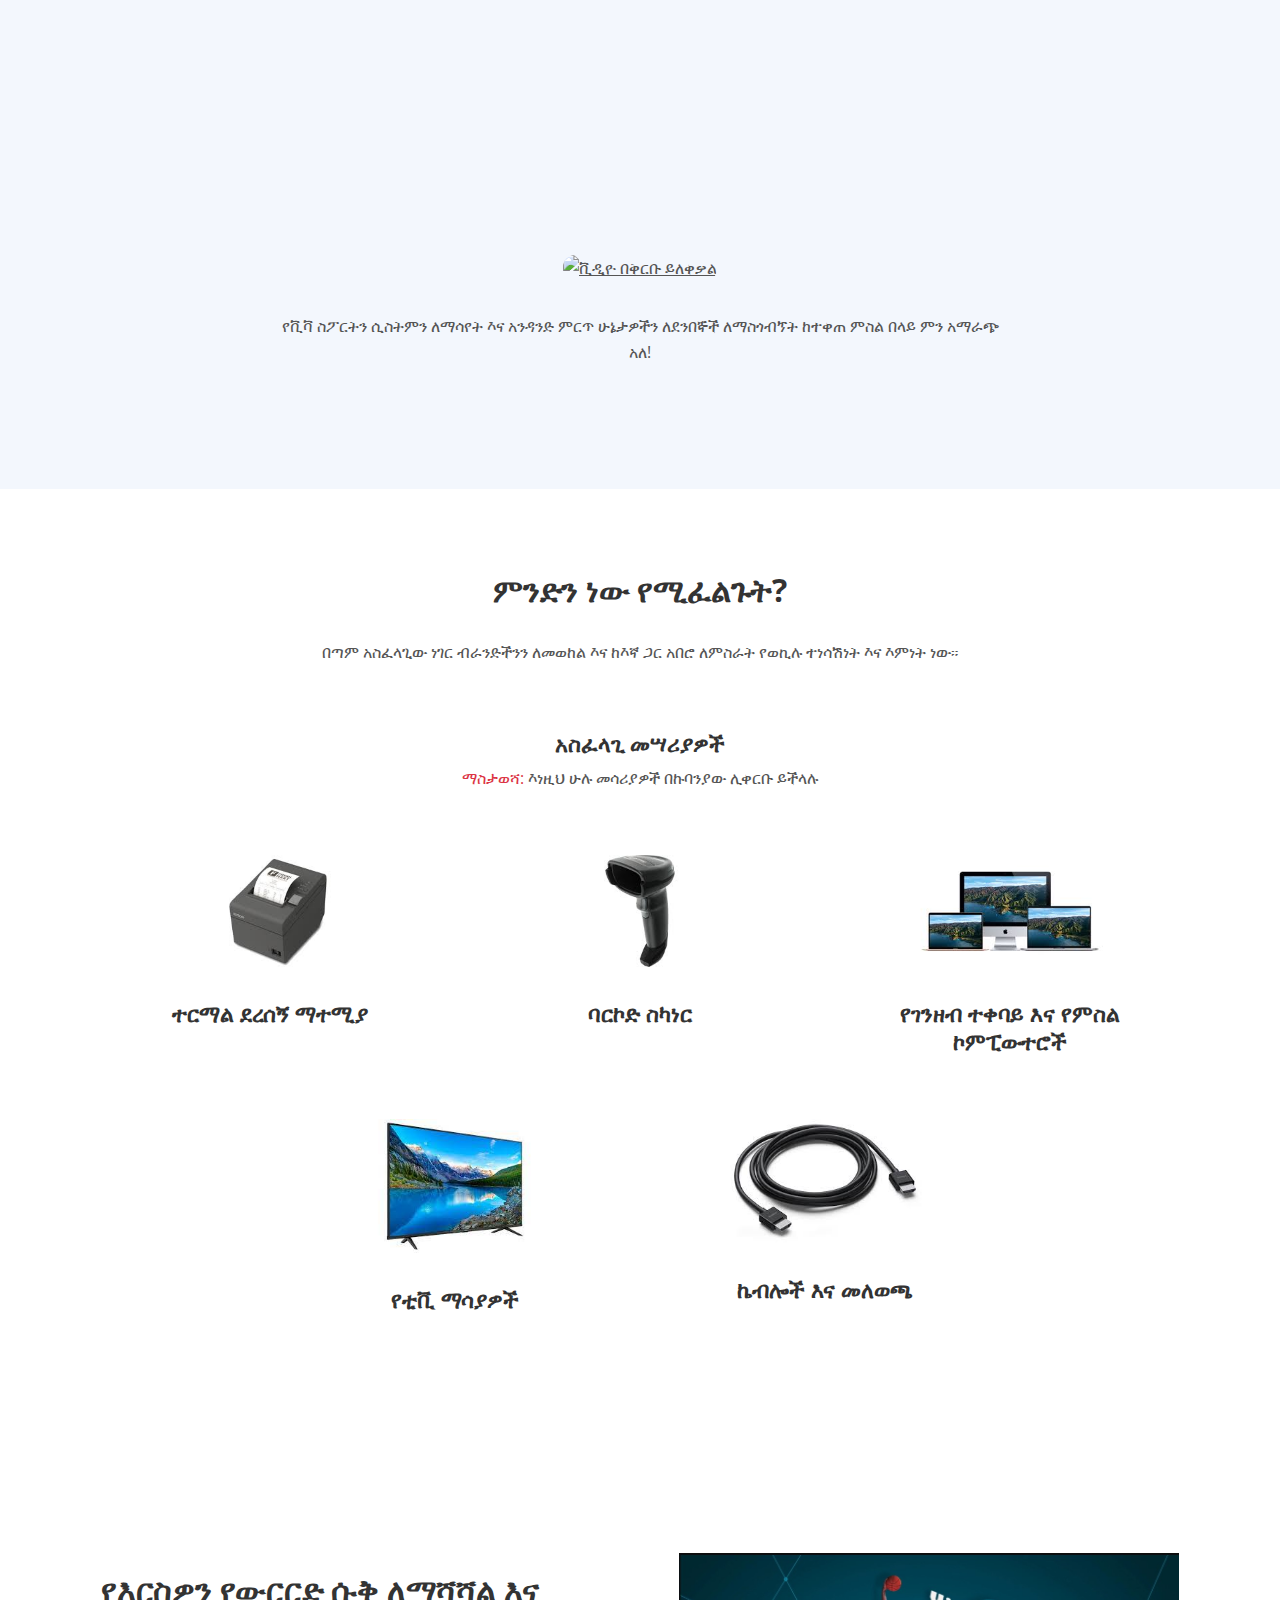
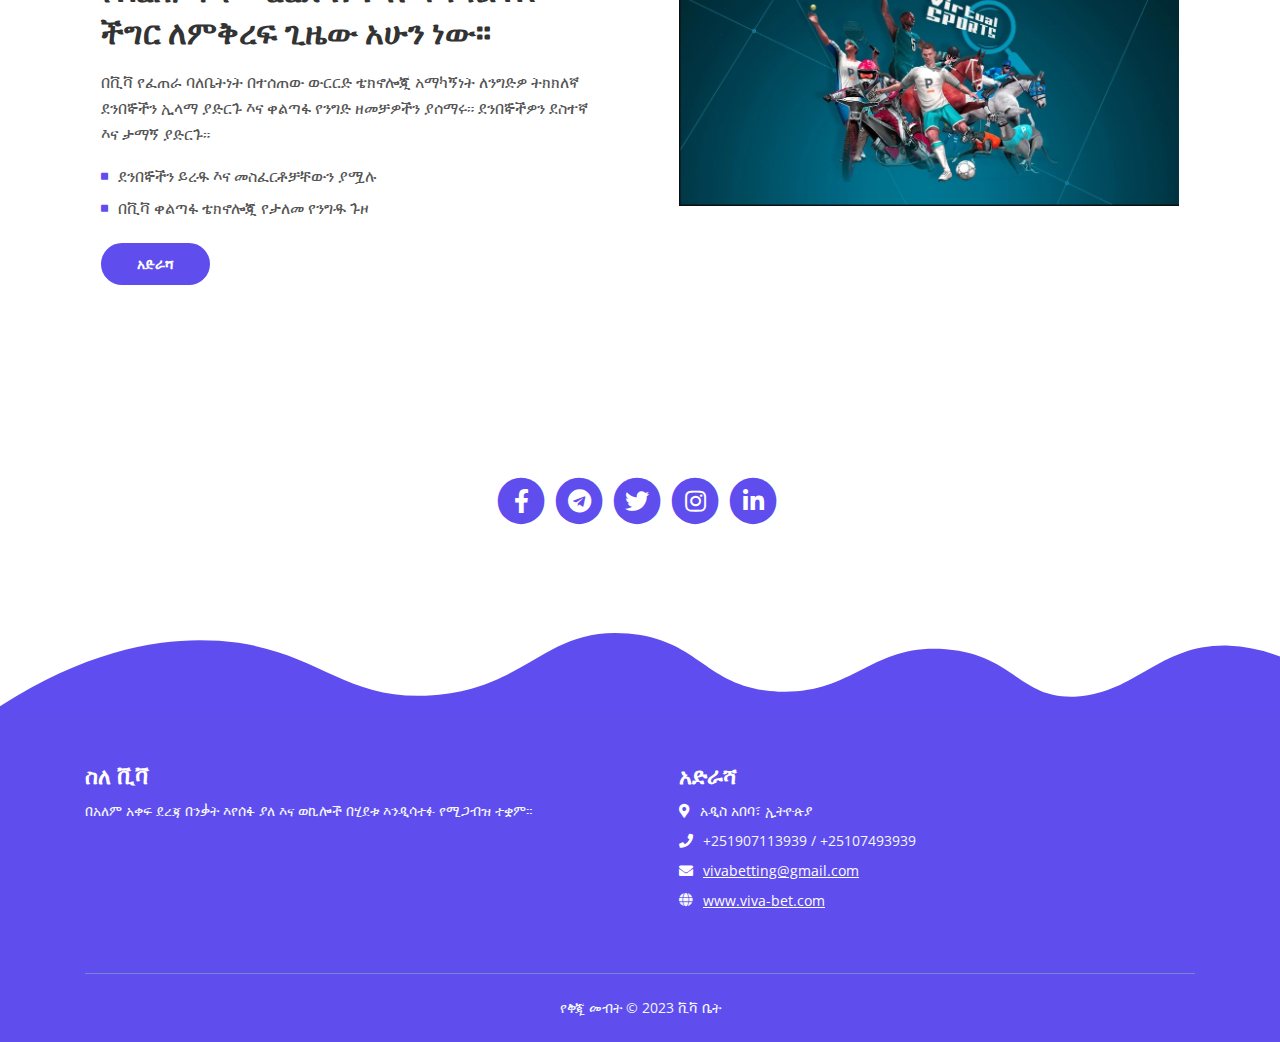
==== commit 2730139a: "Update index-amh.html" ====
--- a/index-amh.html
+++ b/index-amh.html
@@ -23,6 +23,7 @@
     <link href="css/swiper.css" rel="stylesheet">
 	<link href="css/magnific-popup.css" rel="stylesheet">
 	<link href="css/styles.css" rel="stylesheet">
+    <link href="css/lang.css" rel="stylesheet">
     <link rel="icon" href="images/favicon.ico">
 </head>
 <body data-spy="scroll" data-target=".fixed-top">
@@ -36,9 +37,19 @@
 
     <nav class="navbar navbar-expand-lg navbar-dark navbar-custom fixed-top">
         <div class="container">
-            <a class="navbar-brand logo-image text-decoration-none" href="index.html">
-                <img src="images/logo.jpg" alt="alternative">
+            <a class="navbar-brand logo-image text-decoration-none bg-secondary px-3 pt-2" href="welcome.html">
+                <h6 class="text-white">
+                Viva Betting
+            </h6>
                 </a> 
+                <div class="lang-btn1">
+                <li class="nav-item dropdown mx-3">
+                    <a class="nav-link btn border  mb-2 page-scroll" href="index-eng.html">
+                    <i class="fa fa-language" aria-hidden="true"></i>
+                    እንግሊዝኛ
+                </a>
+                </li>  
+            </div>
             <button class="navbar-toggler" type="button" data-toggle="collapse" data-target="#navbarsExampleDefault" aria-controls="navbarsExampleDefault" aria-expanded="false" aria-label="Toggle navigation">
                 <span class="navbar-toggler-awesome fas fa-bars"></span>
                 <span class="navbar-toggler-awesome fas fa-times"></span>
@@ -72,15 +83,15 @@
                     </li>
                     <li class="nav-item dropdown mx-3">
                         <a class="nav-link page-scroll" href="#contact">
-                            መገናኘት
+                            አድራሻ
                         </a>
                     </li>
-                    <li class="nav-item dropdown mx-3">
-                        <a class="nav-link page-scroll" href="index-eng.html">
+                    <li class="nav-item dropdown mx-3 lang-btn2">
+                        <a class="nav-link btn border page-scroll" href="index-eng.html">
                         <i class="fa fa-language" aria-hidden="true"></i>
                         እንግሊዝኛ
                     </a>
-                    </li>  
+                    </li> 
                 </ul>
             </div>
         </div>
@@ -92,12 +103,12 @@
                     <div class="col-lg-6 col-xl-5">
                         <div class="text-container">
                             <h1>
-                                ለተወካዩ ከፍተኛ ድርሻ፣ ከፍተኛ ትርፍ የተረጋገጠ ነው
+                                ለተወካዩ ከፍተኛ ድርሻ ፥ የተረጋገጠ ከፍተኛ ትርፍ
                             </h1>
                             <p class="p-small text-white"> 
-                                አዲስ ከተቋቋመው የኢትዮጵያ ውርርድ ኩባንያ Viva Betting በጣም ታዋቂው የቨርቹዋል ውርርድ ጨዋታዎች
+                                በጣም ታዋቂ የቨርችዋል ውርርድ ጨዋታዎች ፡ አዲስ ከተቋቋመው ቪቫ ቤቲንግ የኢትዮጵያ ውርርድ ኩባንያ
                             </p>
-                            <a class="btn-solid-lg page-scroll" href="#contact">መገናኘት</a>
+                            <a class="btn-solid-lg page-scroll" href="#contact">አድራሻ</a>
                         </div>
                     </div> 
                     <div class="col-lg-6 col-xl-7">
@@ -122,7 +133,7 @@
                     <h1 class="my-4 text-center"> ስለ እኛ </h1>
                 </div>
                 <p class="p-heading mt-3">
-                    ቪቫ ቤቲንግ ካታሎግ ውስጥ ሁሉም ታዋቂ ግራፊክስ ያለው ኢትዮጵያዊ ቨርቹዋል ውርርድ ኩባንያ ነው። ተጫዋቾቹን በእግር ጣቶች ላይ በማቆየት ሁል ጊዜ ትርፍ ማግኘታቸውን በማረጋገጥ በተወካዩ ላይ የሚያተኩር እና የውርርድ ሱቆች እራሳቸውን የሚሸጡ ኩባንያ ነው። እኛ በረዥም ጊዜ ውስጥ አጋር ፈጣን ትርፍ እዚህ እና እዚያ ይሻላል ብለን የምናምን ኩባንያ ነን።
+                    ቪቫ ቤቲንግ በውስጡ ታዋቂ የተባሉትን የቨርቸዋል ጨዋታ ግራፊክሶች በጠቅላላ በውስጡ ያቀፈ የኢትዮጵያ ውርርድ ኩባንያ ነው። ድርጅቱ አትክሮቱን በተወካዩ ሁል ጊዜ ትርፍ ማግኘት እና የውርርድ ሱቆች የተጣራ ገቢ ላይ በማድረግ ተወራራጅን በእግር ጣት የሚያስኬድ ነው። እኛ የረዥም ጊዜ አጋር ደንበኛ ትርፍ ከእዚህ እና እዚያ ፈጣን ትርፎች ይሻላል ብለን የምናምን ኩባንያ ነን።
                 </p>
                 </div>  
                 </div>  
@@ -143,7 +154,7 @@
                             <h4 class="card-title text-white"> ወጪ ቆጣቢ / ከሃርድዌር ነፃ </h4>
                             <hr/>
                             <p class="text-white"> 
-                                በጣም ውድ ያልሆነ የማዋቀር ክፍያ፣ ምርጥ ጨዋታዎች፣ ገንዘብ ተቀባይ ሶፍትዌር፣ የአስተዳደር የኋላ ቢሮ እና የቴክኒክ ድጋፍ ሁሉም ተካተዋል!
+                                በጣም ቅናሽ የማዋቀር ክፍያ፣ ምርጥ ጨዋታዎች፣ ገንዘብ ተቀባይ ሶፍትዌር፣ የአስተዳደር የኋላ ቢሮ እና የቴክኒክ ድጋፍ ሁሉም ተካተዋል!
                             </p>
                         </div>
                     </div>
@@ -155,7 +166,7 @@
                             <h4 class="card-title text-white"> ከፍተኛ የትርፍ ጨዋታዎች </h4>
                             <hr/>
                             <p class="text-white"> 
-                                እኛ የምናቀርባቸው ጨዋታዎች ሁልጊዜ የሚፈልጓቸውን ትርፍ እንድታገኙ በተለይ ለገበያ የሚዘጋጁ ይሆናሉ። የእርስዎ ውርርድ ሱቆች ከአስደናቂ ተጫዋቾች ልምዳችን ተጠቃሚ ይሆናሉ።
+                                እኛ የምናቀርባቸው ጨዋታዎች ሁልጊዜ የሚፈልጉትን ያህል ትርፍ እንድታገኙ በተለየ መልኩ ለናንተ ገበያ እና ሱቅ የሚዘጋጁ ይሆናሉ። የእርስዎ ውርርድ ሱቆች ከአኛ አስደናቂ አጨዋወት ልምድ ተጠቃሚ ይሆናሉ።
                             </p>
                         </div>
                     </div>
@@ -167,7 +178,7 @@
                             <h4 class="card-title text-white">  ፍጹም ንድፍ እና ተለዋዋጭነት </h4>
                             <hr/>
                             <p class="text-white"> 
-                                እኛ ተመሳሳይ ጨዋታዎች አሉን ግን በተለያዩ የግራፊክ ዲዛይኖች ቀድሞውኑ በፈለጉት ጨዋታ ውስጥ የተለያዩ አካባቢዎችን ደንበኞችን ማሸነፍ ይችላሉ።
+                                ተመሳሳይ ጨዋታዎችን በተለያዩ የግራፊክ ዲዛይኖች በመያዛችን ፥ የተለያዩ አካባቢዎች ደንበኞችን ገበያ ቀድሞውኑ በለመዱት ጨዋታ ማሸነፍ ይችላሉ።
                             </p>
                         </div>
                     </div>
@@ -179,7 +190,7 @@
                         <h4 class="card-title text-white">  አዲስ ግን አሁንም ሁሉን አቀፍ ፖርትፎሊዮ </h4>
                         <hr/>
                         <p class="text-white"> 
-                            አዳዲስ ሱቆች እየመረጡን በየቀኑ ስለሚከፈቱ መላውን ኢትዮጵያ ለመሸፈን አቅደናል።
+                            በየቀኑ አዳዲስ ሱቆች እየመረጡን መሆኑን ተከትሎ መላውን ኢትዮጵያ ለመሸፈን አቅደናል።
                         </p>
                     </div>
                 </div>
@@ -204,7 +215,7 @@
                             <div class="card-image">
                                 <img src="images/city.jpg" alt="city">
                             </div>
-                            <h4 class="card-title"> 20+ ከተሞች </h4>
+                            <h4 class="card-title"> 50+ ከተሞች </h4>
                         </div>
                     </div>
                 </div>
@@ -215,7 +226,7 @@
                             <div class="card-image">
                                 <img src="images/shop.png" alt="shop">
                             </div>
-                            <h4 class="card-title"> 50+ ሱቆች </h4>
+                            <h4 class="card-title"> 85+ ሱቆች </h4>
                         </div>
                     </div>
                 </div>
@@ -226,7 +237,7 @@
                             <div class="card-image">
                                 <img src="images/client.png" alt="client">
                             </div>
-                            <h4 class="card-title"> 30+ ታማኝ ደንበኞች </h4>
+                            <h4 class="card-title"> 65+ ታማኝ ደንበኞች </h4>
                         </div>
                     </div>
                 </div>
@@ -253,7 +264,7 @@
                 <div class="col-lg-12">
                     <h2 class="h2-heading"> ስፖርት እና ጨዋታዎች </h2>
                     <p class="p-heading">
-                        አጠቃላይ የቨርቹዋል ስፖርቶች እና የቁጥር ጨዋታዎች ስብስብ እናቀርባለን። በማንኛውም የገበያ ስነ-ሕዝብ ውስጥ ለመስበር ከተለያዩ ምርጫዎች ጋር ከፍተኛ ጥራት ያላቸውን ግራፊክስ እና እንዲሁም የተለያዩ የደንበኞችን ክፍሎች ለመማረክ አጠቃላይ የሚስተካከሉ ቋሚ ዕድሎችን ያቀርባሉ።
+                        አጠቃላይ የቨርቹዋል ስፖርቶች እና የቁጥር ጨዋታዎች ስብስብ እናቀርባለን። ከፍተኛ የግራፊክስ ጥራት ያላቸው ፥ በማንኛውም የገበያ ስነ-ሕዝብ ውስጥ ሰብሮ ለመግባት ከተለያዩ ግራፊችስ ምርጫዎች እንዲሁም የተለያዩ የደንበኞችን ክፍሎች ለመማረክ በአጠቃላይ የሚስተካከሉ ቋሚ ዕድሎችን ጋር ሆነው ይቀርባሉ።
                     </p>
                 </div>
             </div> 
@@ -517,7 +528,7 @@
                             <i class="fas fa-square"></i><div class="media-body">የፈረስ እሽቅድምድም ውርርድ ገበያዎች እንደ እውነተኛው የተለያዩ ናቸው</div>
                         </li>
                     </ul>
-                    <a class="btn-solid-reg mfp-close" href="#contact">መገናኘት</a> <a class="btn-outline-reg mfp-close as-button" href="#screenshots">ተመለስ</a>
+                    <a class="btn-solid-reg mfp-close" href="#contact">አድራሻ</a> <a class="btn-outline-reg mfp-close as-button" href="#screenshots">ተመለስ</a>
                 </div>
             </div>
         </div>
@@ -572,7 +583,7 @@
                             <i class="fas fa-square"></i><div class="media-body">ከማንኛውም የቁጥጥር ማዕቀፍ ጋር የሚስማማ የጨዋታ ሞተር</div>
                         </li>
                     </ul>
-                    <a class="btn-solid-reg mfp-close" href="#contact">መገናኘት</a> <a class="btn-outline-reg mfp-close as-button" href="#screenshots">ተመለስ</a>
+                    <a class="btn-solid-reg mfp-close" href="#contact">አድራሻ</a> <a class="btn-outline-reg mfp-close as-button" href="#screenshots">ተመለስ</a>
                 </div>
             </div>
         </div>
@@ -627,7 +638,7 @@
                             <i class="fas fa-square"></i><div class="media-body">Jackpot ጸባያት ይገኛል</div>
                         </li>
                     </ul>
-                    <a class="btn-solid-reg mfp-close" href="#contact">መገናኘት</a> <a class="btn-outline-reg mfp-close as-button" href="#screenshots">ተመለስ</a>
+                    <a class="btn-solid-reg mfp-close" href="#contact">አድራሻ</a> <a class="btn-outline-reg mfp-close as-button" href="#screenshots">ተመለስ</a>
                 </div>
             </div>
         </div>
@@ -682,7 +693,7 @@
                             <i class="fas fa-square"></i><div class="media-body">በአንድ እጣ እስከ 10 የቁጥር ምርጫዎች በተጫዋቹ</div>
                         </li>
                     </ul>
-                    <a class="btn-solid-reg mfp-close" href="#contact">መገናኘት</a> <a class="btn-outline-reg mfp-close as-button" href="#screenshots">ተመለስ</a>
+                    <a class="btn-solid-reg mfp-close" href="#contact">አድራሻ</a> <a class="btn-outline-reg mfp-close as-button" href="#screenshots">ተመለስ</a>
                 </div>
             </div>
         </div>
@@ -702,7 +713,7 @@
                         </div> 
                     </div> 
                     <div class="p-heading">
-                        የእያንዳንዱን ጨዋታ አንዳንድ ምርጥ ሁኔታዎችን እና በቪዲዮ ውስጥ ለተጠቃሚዎች የሚገኝ መሳሪያን ለእርስዎ ከማቅረብ የቪቫን ስፖርት ሲስተም ለማሳየት ምን የተሻለ ዘዴ ነው   
+                        የቪቫ ስፖርትን ሲስትምን ለማሳየት እና አንዳንድ ምርጥ ሁኔታዎችን ለደንበኞች ለማስጎብኘት ከተቀጠ ምስል በላይ ምን አማራጭ አለ!
                     </div>        
                 </div>
             </div> 
@@ -718,7 +729,7 @@
                         <h1 class="my-4"> 
                             ምንድን ነው የሚፈልጉት? </h1>
                         <p>
-                            በጣም አስፈላጊው ነገር ከብራንድችን ጋር ለመስራት እና ለመወከል የወኪሉ ተነሳሽነት እና እምነት ነው።
+                            በጣም አስፈላጊው ነገር ብራንድችንን ለመወከል እና ከእኛ ጋር አበሮ ለምስራት የወኪሉ ተነሳሽነት እና እምነት ነው።
                         </p>
                     </div>
                 </div>
@@ -735,7 +746,7 @@
                                 <img class="img-fluid" src="images/thermal-printer.jpeg" alt="alternative">
                             </div>
                             <div class="card-body">
-                                <h4 class="card-title"> ተርማል ማተሚያ </h4>
+                                <h4 class="card-title"> ተርማል ደረሰኝ ማተሚያ </h4>
                             </div>
                         </div>
 
@@ -753,7 +764,7 @@
                                 <img class="img-fluid" src="images/computers.jpeg" alt="alternative">
                             </div>
                             <div class="card-body">
-                                <h4 class="card-title"> ገንዘብ ተቀባይ እና ሌላ ኮምፒውተሮች </h4>
+                                <h4 class="card-title"> የገንዘብ ተቀባይ እና የምስል ኮምፒውተሮች </h4>
                             </div>
                         </div>
 
@@ -785,9 +796,9 @@
             <div class="row">
                 <div class="col-lg-6">
                     <div class="text-container">
-                        <h2>የእርስዎን የስፖርት መፍትሄ ለማሻሻል ጊዜው አሁን ነው።</h2>
+                        <h2>የእርስዎን የውርርድ ሱቅ ለማሻሻል እና ችግር ለምቅረፍ ጊዜው አሁን ነው።</h2>
                         <p>
-                            በቪቫ የፈጠራ ባለቤትነት በተሰጠው ውርርድ ቴክኖሎጂ አማካኝነት ለንግድዎ ትክክለኛ ደንበኞችን ኢላማ ያድርጉ እና ቀልጣፋ የንግድ ዘመቻዎችን ያሰማሩ። ደንበኞችዎ ደስተኛ እና ታማኝ ይሁኑ።
+                            በቪቫ የፈጠራ ባለቤትነት በተሰጠው ውርርድ ቴክኖሎጂ አማካኝነት ለንግድዎ ትክክለኛ ደንበኞችን ኢላማ ያድርጉ እና ቀልጣፋ የንግድ ዘመቻዎችን ያሰማሩ። ደንበኞችዎን ደስተኛ እና ታማኝ ያድርጉ።
                         </p>
                         <ul class="list-unstyled li-space-lg">
                             <li class="media">
@@ -796,10 +807,10 @@
                             </li>
                             <li class="media">
                                 <i class="fas fa-square"></i>
-                                <div class="media-body">በቪቫ ቀልጣፋ ቴክኖሎጂ የታለመ የደንበኛ መሰረት</div>
+                                <div class="media-body">በቪቫ ቀልጣፋ ቴክኖሎጂ የታለመ የንግዱ ጉዞ</div>
                             </li>
                         </ul>
-                        <a class="btn-solid-reg page-scroll" href="#contact">መገናኘት</a>
+                        <a class="btn-solid-reg page-scroll" href="#contact">አድራሻ</a>
                     </div>
                 </div> 
                 <div class="col-lg-6">
@@ -860,14 +871,14 @@
                     <div class="footer-col first">
                         <h4>ስለ ቪቫ</h4>
                         <p class="p-small">
-                            በአለም አቀፍ ደረጃ በንቃት እየሰፋ ያለ እና ወኪሎች በሂደቱ እንዲሳተፉ የሚጋብዝ ንግድ። 
+                            በአለም አቀፍ ደረጃ በንቃት እየሰፋ ያለ እና ወኪሎች በሂደቱ እንዲሳተፉ የሚጋብዝ ተቋም።
                         </p>
                     </div>
                 </div> 
 
                 <div class="col-md-6">
                     <div class="footer-col last">
-                        <h4>ተገናኝ</h4>
+                        <h4>አድራሻ</h4>
                         <ul class="list-unstyled li-space-lg p-small">
                             <li class="media">
                                 <i class="fas fa-map-marker-alt"></i>
--- a/css/lang.css
+++ b/css/lang.css
@@ -0,0 +1,16 @@
+.lang-btn2{
+	display:block;
+}
+.lang-btn1{
+	display:none;
+}
+
+@media (max-width: 768px){
+    .lang-btn1{
+        display:block;
+        margin-left:4rem;
+    }
+    .lang-btn2{
+        display:none;
+    }
+}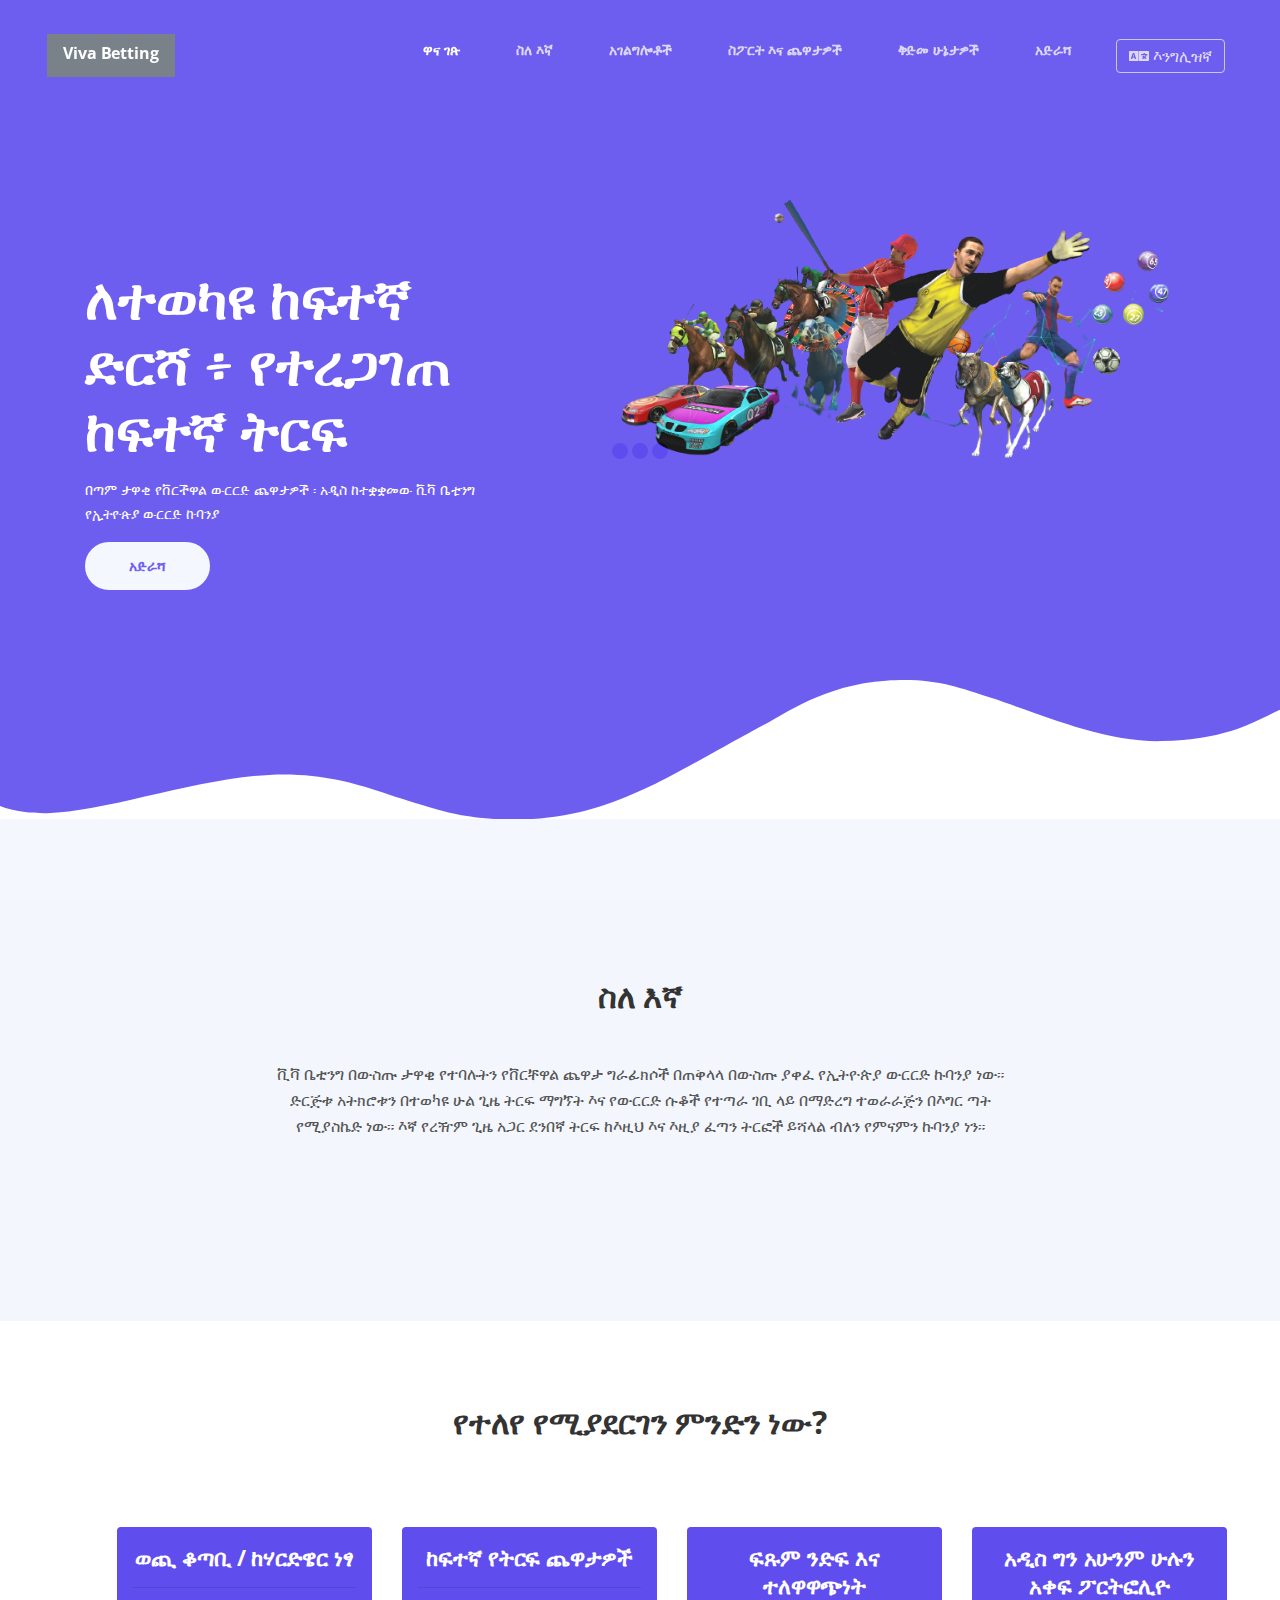
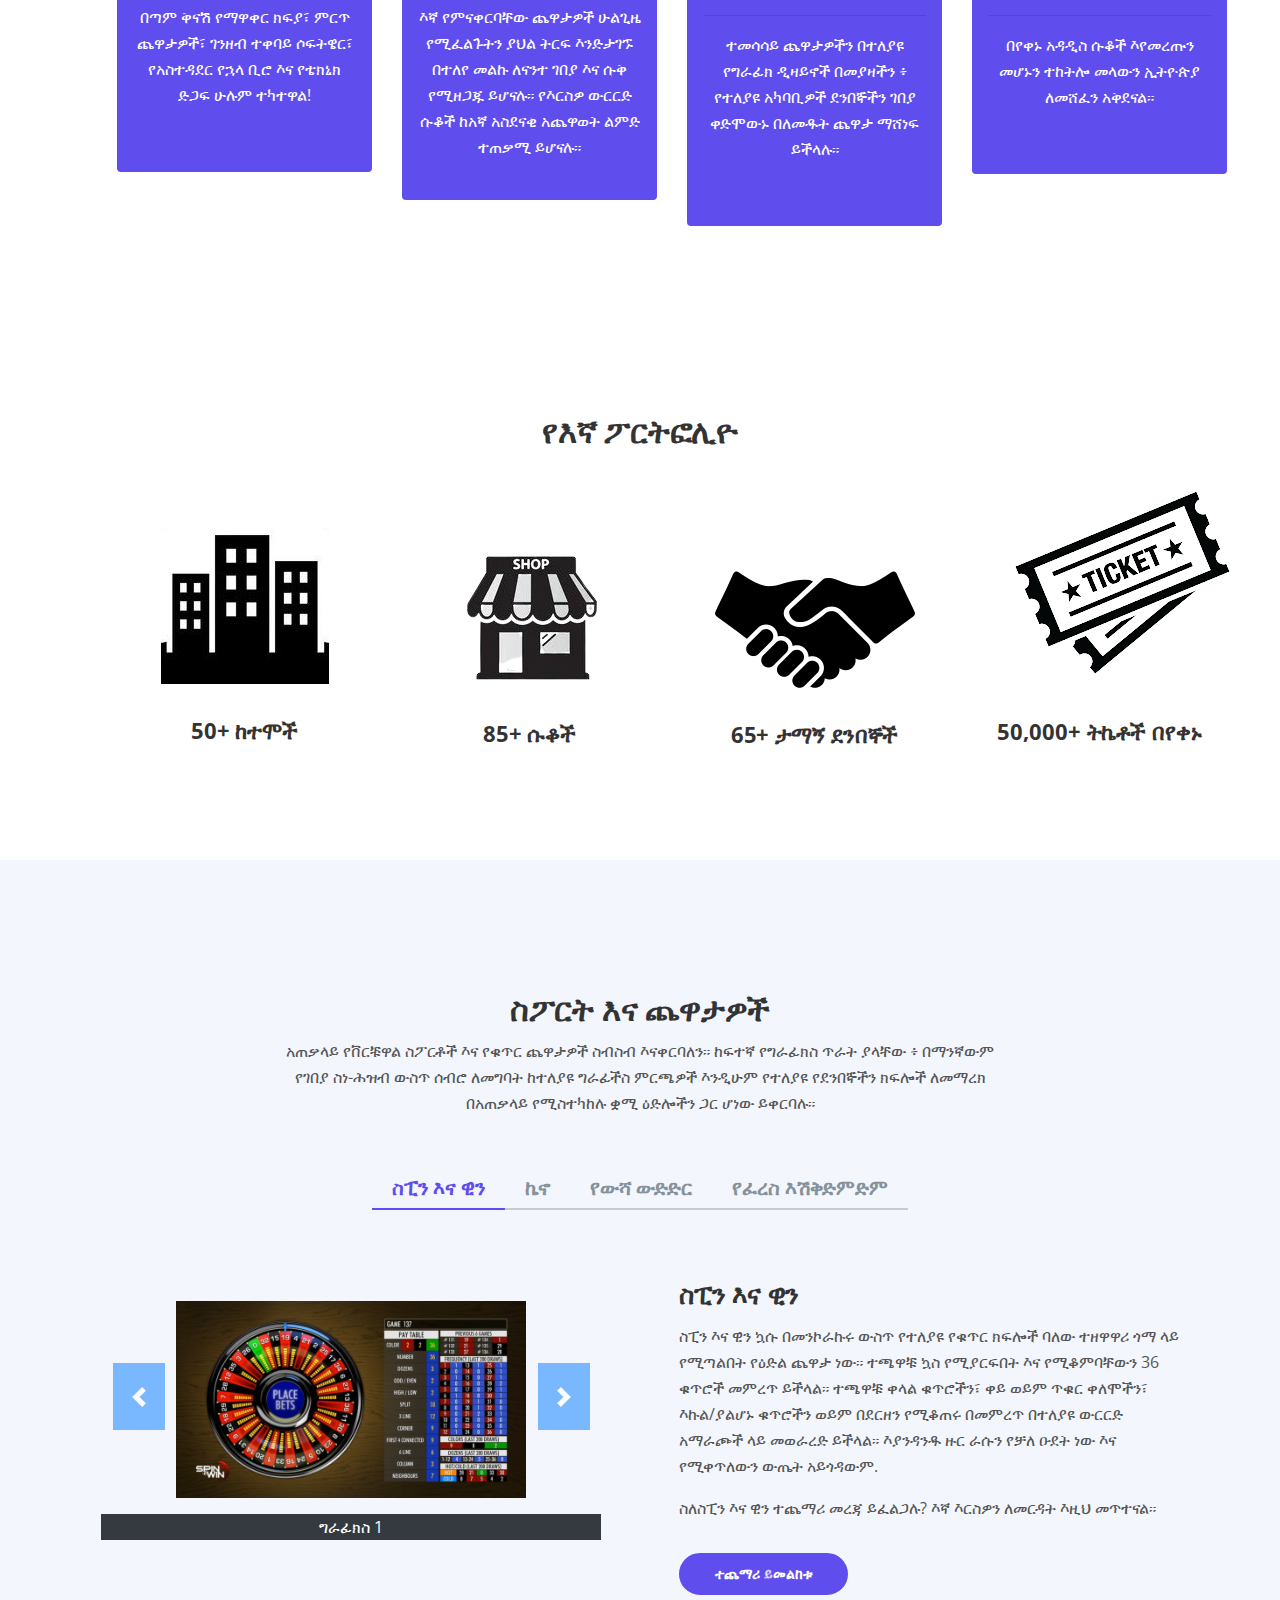
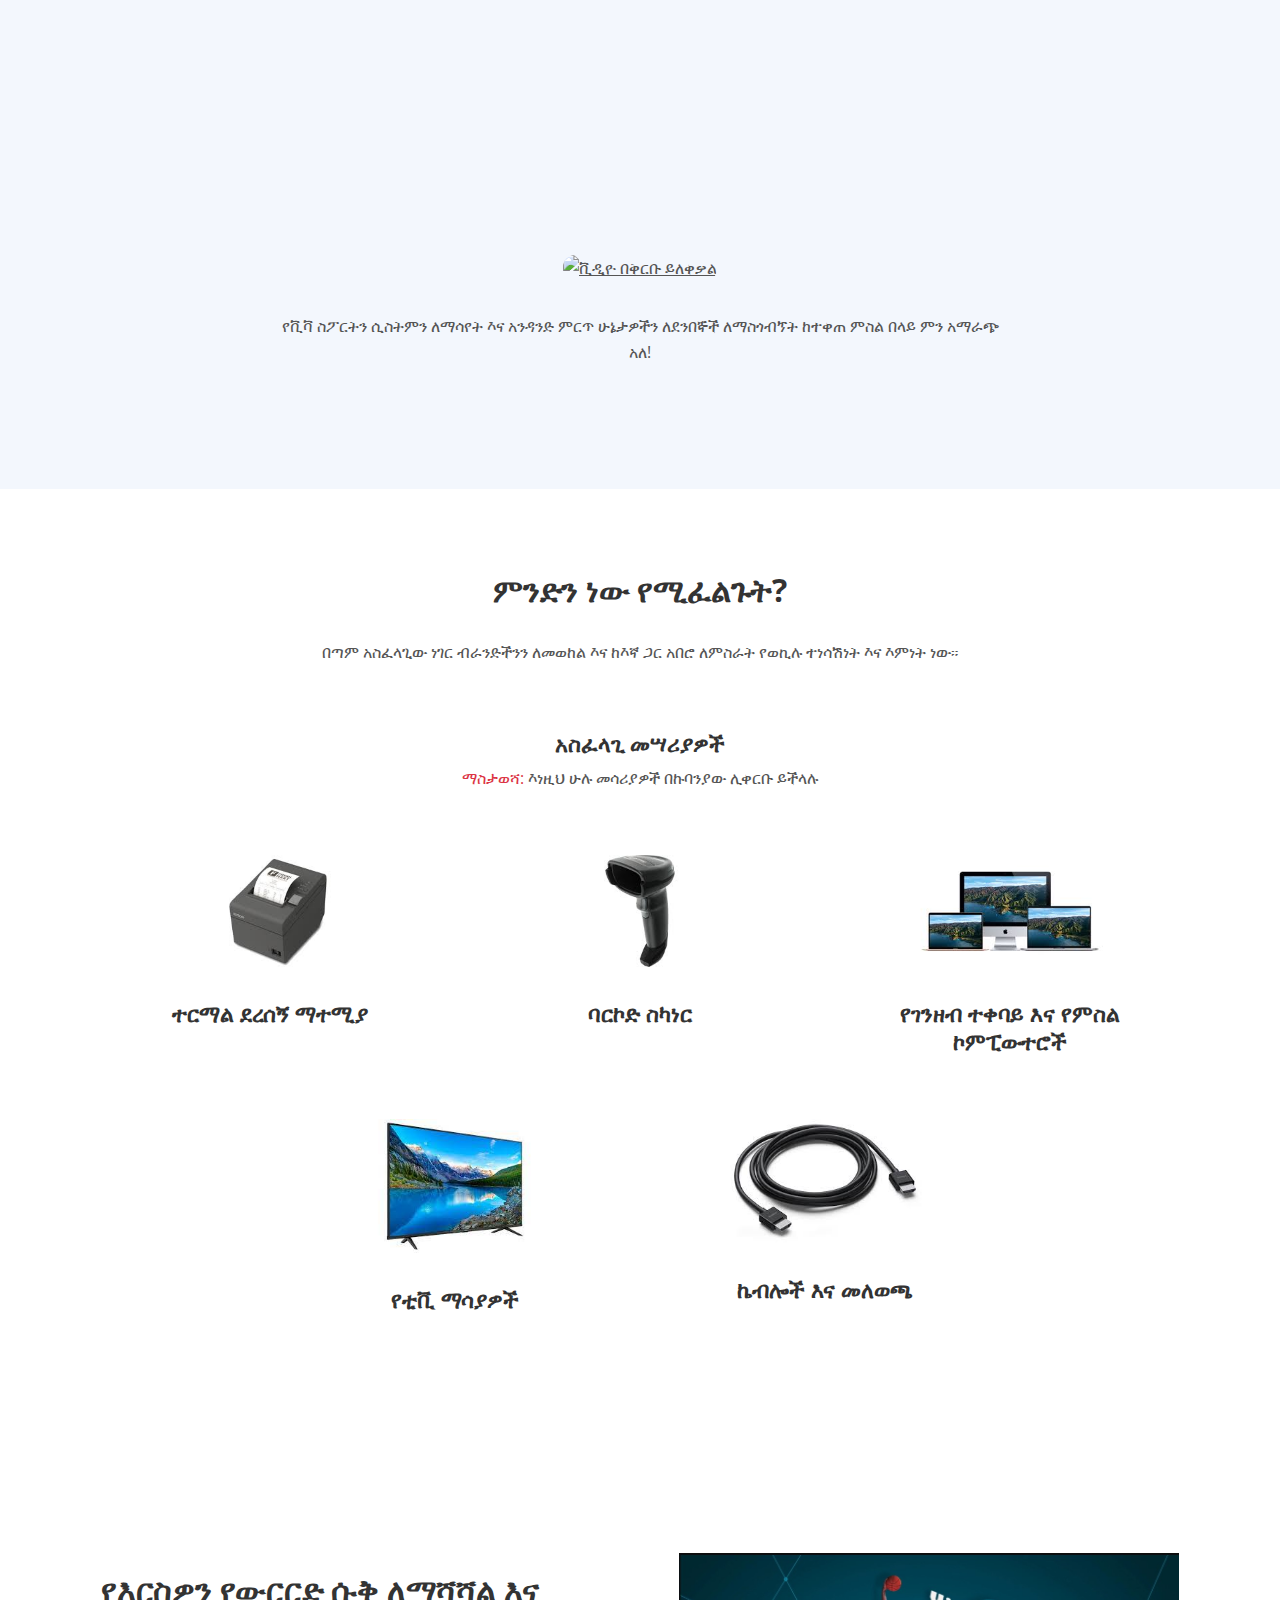
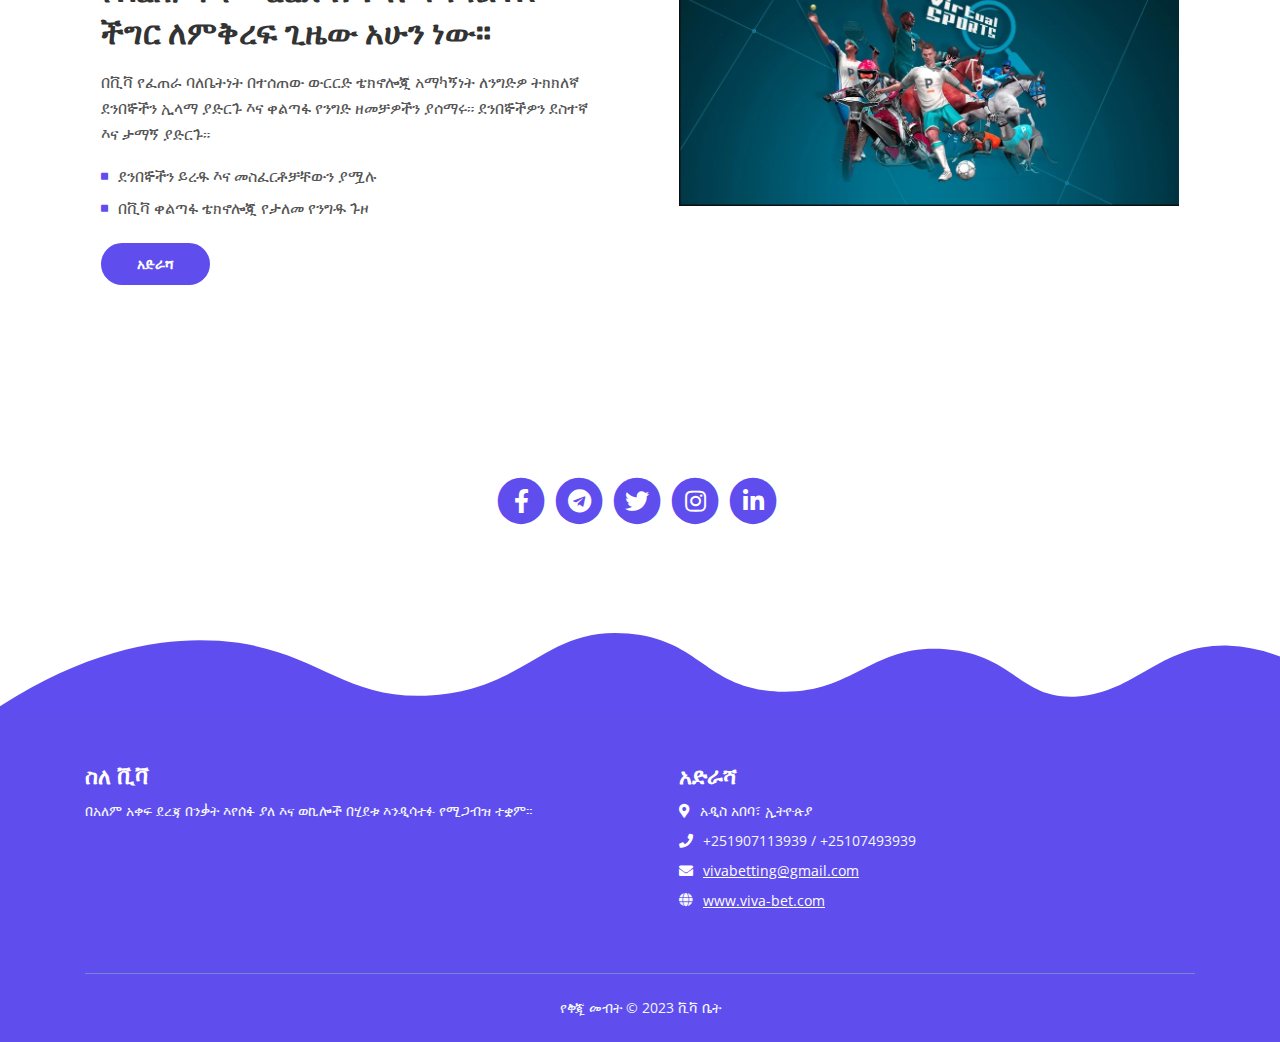
==== commit cb0b0124: "Update index-amh.html" ====
--- a/index-amh.html
+++ b/index-amh.html
@@ -37,7 +37,7 @@
 
     <nav class="navbar navbar-expand-lg navbar-dark navbar-custom fixed-top">
         <div class="container">
-            <a class="navbar-brand logo-image text-decoration-none bg-secondary px-3 pt-2" href="welcome.html">
+            <a class="navbar-brand logo-image text-decoration-none bg-secondary px-3 pt-2" href="index.html">
                 <h6 class="text-white">
                 Viva Betting
             </h6>
